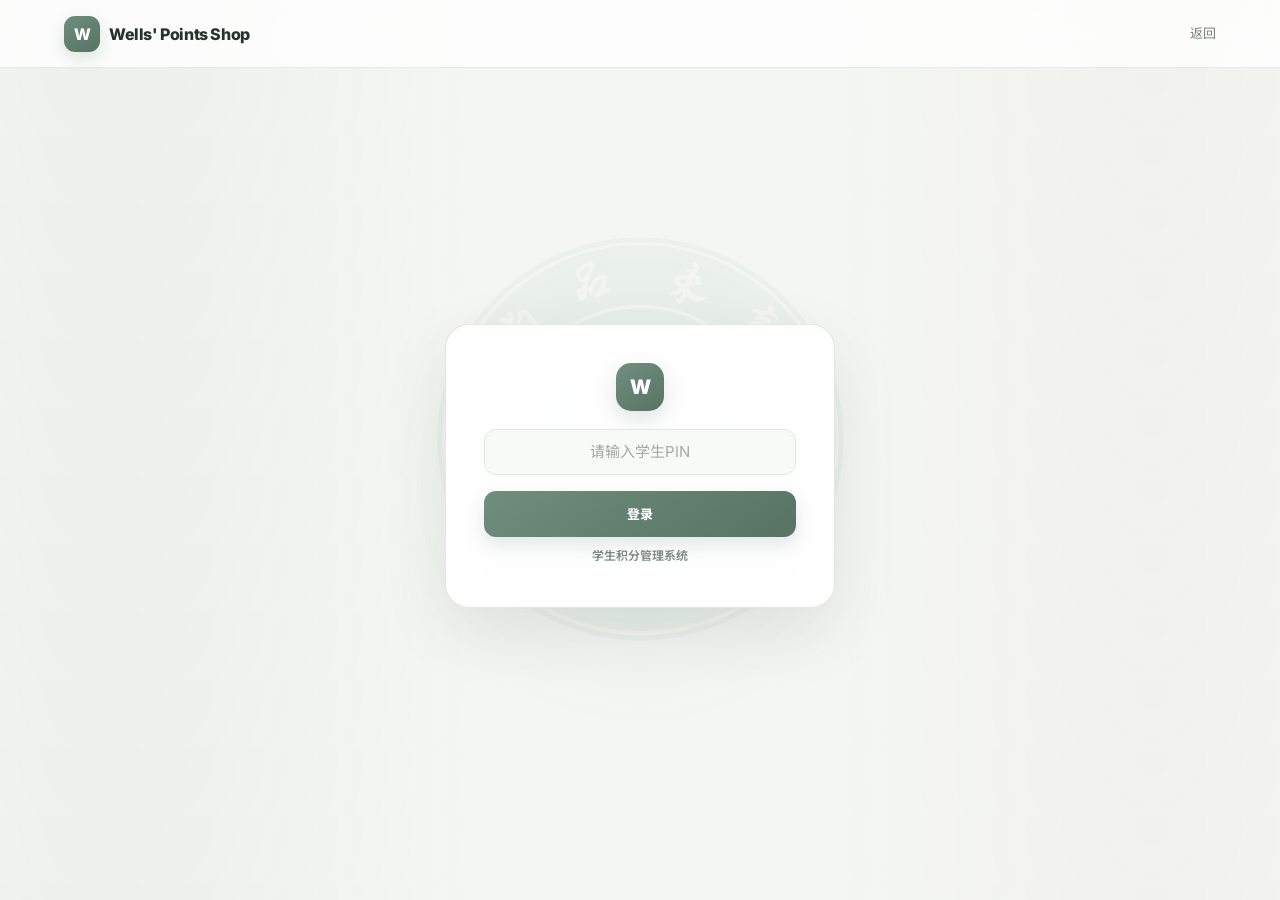
==== student.html @ 4228c3fa "Initial commit" ====
<!doctype html>
<html lang="zh-CN">
<head>
  <meta charset="UTF-8">
  <meta name="viewport" content="width=device-width, initial-scale=1.0">
  <title>我的积分 · Wells' Points Shop</title>
  <link rel="stylesheet" href="css/style.css">
</head>
<body>
  <header class="topbar">
    <a class="brand" href="index.html"><span>W</span> Wells' Points Shop</a>
    <a class="text-link" href="index.html">返回</a>
  </header>

  <div id="loginPanel">

  <form id="loginForm">

    <input
      id="accessCode"
      type="text"
      placeholder="请输入学生PIN"
      autocomplete="off"
    >

    <button type="submit">
      登录
    </button>

  </form>

  <p id="loginMessage"></p>

</div>


<div
  id="appPanel"
  class="hidden"
>
  <main class="student-main">

  <!-- =========================
       顶部个人信息
  ========================== -->

  <section class="student-profile-card">

    <div class="student-profile-main">

      <div class="student-avatar">
        👤
      </div>

      <div>

        <h2 id="studentName">
          同学
        </h2>

        <p id="studentClass">
          --
        </p>

      </div>

    </div>

    <div class="student-points-box">

      <span>
        我的积分
      </span>

      <strong id="currentPoints">
        0
      </strong>

      <small>
        当前可用积分
      </small>

    </div>

  </section>


  <!-- =========================
     奖品货架
========================= -->

<section class="reward-shop-section">

  <div class="section-title-row reward-shop-header">

    <div>
      <h3>
        🛍️ 奖品货架
      </h3>

      <p>
        用积分兑换你喜欢的奖励
      </p>
    </div>

    <span class="reward-shop-badge">
      POINTS SHOP
    </span>

  </div>


  <!-- 距离下一个奖品 -->

  <div class="next-reward-inline">

    <div class="next-reward-inline-title">
      <span>🎯</span>

      <div>
        <strong>
          距离下一个奖品
        </strong>

        <small>
          再努力一点，就能兑换它啦
        </small>
      </div>
    </div>


    <div id="nextRewardContent">

      <p class="muted">
        正在计算……
      </p>

    </div>

  </div>


  <!-- 商品列表 -->

  <div
    id="rewardShelf"
    class="reward-shelf"
  >

    <p class="muted">
      正在加载……
    </p>

  </div>

</section>


  <!-- =========================
       首页两个额外区块
  ========================== -->

  <section class="student-home-grid">


    <!-- 排行榜 -->

    <div class="home-widget">

      <div class="widget-title">

        <h3>
          🏆 班级排行榜
        </h3>

        <span>
          TOP 5
        </span>

      </div>

      <div id="leaderboardList">

        <p class="muted">
          正在加载……
        </p>

      </div>

    </div>


    <!-- 兑换动态 -->

    <div class="home-widget">

      <div class="widget-title">

        <h3>
          🎁 班级兑换动态
        </h3>

      </div>

      <div
        id="exchangeHistory"
        class="exchange-marquee"
      >

        <p class="muted">
          正在加载……
        </p>

      </div>

    </div>


  </section>


  <!-- =========================
       积分明细
  ========================== -->

  <section class="student-section">

    <div class="section-title-row">

      <h3>
        📋 积分明细
      </h3>

    </div>

    <div id="pointRecords">

      <p class="muted">
        正在加载……
      </p>

    </div>

  </section>


  


  <!-- =========================
       我的兑换申请
  ========================== -->

  <section class="student-section">

    <div class="section-title-row">

      <h3>
        📦 我的兑换申请
      </h3>

    </div>

    <div id="myRedemptions">

      <p class="muted">
        暂无兑换记录
      </p>

    </div>

  </section>


</main>

<!-- =========================
     兑换确认弹窗
========================= -->

<div
  id="redeemModal"
  class="redeem-modal hidden"
>

  <div
    class="redeem-modal-backdrop"
    data-close-redeem-modal
  ></div>


  <div
    class="redeem-modal-card"
    role="dialog"
    aria-modal="true"
    aria-labelledby="redeemModalTitle"
  >

    <button
      id="closeRedeemModal"
      class="redeem-modal-close"
      type="button"
      aria-label="关闭"
    >
      ×
    </button>


    <div class="redeem-modal-image-box">

      <img
        id="redeemModalImage"
        src=""
        alt=""
      >

      <div
        id="redeemModalPlaceholder"
        class="redeem-modal-placeholder"
      >
        🎁
      </div>

    </div>


    <div class="redeem-modal-content">

      <p class="redeem-modal-label">
        确认兑换
      </p>

      <h3 id="redeemModalTitle">
        奖品名称
      </h3>

      <p
        id="redeemModalDescription"
        class="redeem-modal-description"
      ></p>


      <div class="redeem-points-summary">

        <div class="redeem-points-item">

          <span>
            当前积分
          </span>

          <strong id="redeemCurrentPoints">
            0
          </strong>

        </div>


        <div class="redeem-points-arrow">
          −
        </div>


        <div class="redeem-points-item cost">

          <span>
            本次消耗
          </span>

          <strong id="redeemCost">
            0
          </strong>

        </div>


        <div class="redeem-points-arrow">
          =
        </div>


        <div class="redeem-points-item remaining">

          <span>
            兑换后
          </span>

          <strong id="redeemRemainingPoints">
            0
          </strong>

        </div>

      </div>


      <div class="redeem-warning">

        <span>ℹ️</span>

        <p>
          提交后将进入教师审核，审核通过后才会正式扣除积分。
        </p>

      </div>


      <p
        id="redeemModalMessage"
        class="redeem-modal-message"
      ></p>


      <div class="redeem-modal-actions">

        <button
          id="cancelRedeemModal"
          class="ghost-btn"
          type="button"
        >
          再想想
        </button>


        <button
          id="confirmRedeemModal"
          class="primary-btn"
          type="button"
        >
          确认申请
        </button>

      </div>

    </div>

  </div>

</div>
<footer class="site-footer">

  <strong>Wells' Points Shop</strong>
  <br>

  © 2026 Wells. All Rights Reserved.

</footer>
  <script type="module" src="js/student.js"></script>
</body>
</html>
---- css/style.css ----
@import url("https://fonts.googleapis.com/css2?family=Inter:wght@400;500;600;700;800&family=Noto+Sans+SC:wght@400;500;600;700;800&display=swap");
:root{--bg:#f5f7fb;--card:rgba(255,255,255,.9);--text:#172033;--muted:#748096;--line:#e5e9f2;--accent:#5b5ce2;--success:#1f9d70;--shadow:0 18px 50px rgba(30,42,70,.08);--radius:22px}
*{box-sizing:border-box}
body{margin:0;color:var(--text);background:var(--bg);font-family:Inter,"Noto Sans SC",system-ui,sans-serif}
a{color:inherit;text-decoration:none}
button,input,select{font:inherit}
button{cursor:pointer}
.topbar{height:72px;padding:0 5vw;display:flex;align-items:center;justify-content:space-between;background:rgba(255,255,255,.82);backdrop-filter:blur(14px);border-bottom:1px solid var(--line)}
.brand{font-weight:800;letter-spacing:-.02em}
.brand span,.brand-mark{display:inline-grid;place-items:center;width:38px;height:38px;margin-right:8px;border-radius:12px;color:white;background:linear-gradient(135deg,var(--accent),#9697ff)}
.text-link{color:var(--muted);font-size:14px}
.page{width:min(1100px,90vw);margin:42px auto 80px}
.hero{display:flex;align-items:center;justify-content:space-between;gap:30px;margin-bottom:26px}
.hero.compact{margin-bottom:22px}
h1{margin:5px 0 8px;font-size:clamp(30px,5vw,48px);letter-spacing:-.045em}
h2{margin:0;font-size:20px;letter-spacing:-.02em}
.eyebrow{margin:0;color:var(--accent);font-size:12px;font-weight:800;letter-spacing:.14em}
.subtitle{color:var(--muted);font-size:18px}
.muted{color:var(--muted)}
.section{margin-top:38px}
.section-heading,.section-title,.panel-head{display:flex;align-items:center;justify-content:space-between;gap:20px}
.count,.date-pill,.reward-badge{color:var(--accent);background:#eef0ff;padding:7px 11px;border-radius:999px;font-size:12px;font-weight:700}
.points-card,.teacher-stat{min-width:170px;padding:24px 28px;border-radius:24px;background:linear-gradient(145deg,#5b5ce2,#8182f5);color:white;box-shadow:0 18px 40px rgba(91,92,226,.25)}
.points-card span,.points-card small,.teacher-stat span{display:block;opacity:.82;font-size:12px}
.points-card strong{display:block;margin:4px 0;font-size:56px;line-height:1;letter-spacing:-.06em}
.teacher-stat strong{display:block;font-size:28px;margin-top:5px}
.progress-panel,.form-card,.panel,.reward-card,.student-row,.login-card{background:var(--card);border:1px solid rgba(229,233,242,.9);box-shadow:var(--shadow);border-radius:var(--radius)}
.progress-panel{padding:26px}
.progress-track{height:12px;margin-top:20px;border-radius:99px;background:#e9ecf5;overflow:hidden}
.progress-fill{width:0%;height:100%;border-radius:inherit;background:linear-gradient(90deg,var(--accent),#a0a1ff);transition:width .5s ease}
.record-list{margin-top:14px;display:grid;gap:9px}
.record-item{display:grid;grid-template-columns:42px 1fr auto;align-items:center;gap:12px;padding:15px 16px;background:white;border:1px solid var(--line);border-radius:16px}
.record-icon{width:36px;height:36px;display:grid;place-items:center;border-radius:11px;background:#f0f1ff}
.record-main strong{display:block;font-size:14px}
.record-main small{color:var(--muted)}
.record-points{font-weight:800;color:var(--success)}
.reward-grid{display:grid;grid-template-columns:repeat(4,1fr);gap:14px;margin-top:16px}
.reward-card{padding:20px}
.reward-emoji{font-size:30px}
.reward-card h3{margin:12px 0 5px;font-size:16px}
.reward-cost{font-weight:800;color:var(--accent)}
.reward-card small{display:block;margin-top:8px;color:var(--muted);line-height:1.5}
.tabs{display:flex;gap:8px;margin-bottom:16px}
.tab{border:0;background:#e9ecf5;color:var(--muted);padding:10px 16px;border-radius:12px;font-weight:700}
.tab.active{background:var(--accent);color:white}
.panel{display:none;padding:26px}
.panel.active{display:block}
.form-card{margin-top:20px;padding:24px;display:grid;grid-template-columns:repeat(2,1fr);gap:16px}
.form-card label{display:grid;gap:7px;color:#4d5870;font-size:13px;font-weight:700}
.form-card input,.form-card select{width:100%;border:1px solid var(--line);background:white;border-radius:12px;padding:12px 13px;color:var(--text);outline:none}
.form-card input:focus,.form-card select:focus{border-color:var(--accent);box-shadow:0 0 0 3px rgba(91,92,226,.1)}
.primary-btn{border:0;color:white;background:var(--accent);padding:12px 18px;border-radius:12px;font-weight:800;transition:.15s}
.primary-btn:hover{transform:translateY(-1px);opacity:.93}
.primary-btn.small{padding:9px 13px;font-size:13px}
.form-message{grid-column:1/-1;min-height:18px;margin:0;color:var(--success);font-size:13px}
.hidden{display:none !important}
.full{grid-column:1/-1}
.admin-list,.student-admin-list{display:grid;gap:10px;margin-top:18px}
.admin-row,.student-row{padding:16px 18px;display:flex;align-items:center;justify-content:space-between;gap:16px}
.admin-row strong,.student-row strong{display:block}
.admin-row small,.student-row small{color:var(--muted)}
.admin-actions{display:flex;gap:7px}
.ghost-btn{border:1px solid var(--line);background:white;padding:8px 11px;border-radius:10px;font-size:12px;font-weight:700}
.login-card{width:min(520px,100%);margin:10vh auto 0;padding:32px}
.login-card label{display:grid;gap:7px;margin:22px 0 12px;color:#4d5870;font-size:13px;font-weight:700}
.login-card input{width:100%;border:1px solid var(--line);background:white;border-radius:12px;padding:13px;outline:none}
.login-card .primary-btn{width:100%}
.landing{min-height:100vh;display:grid;place-items:center;padding:30px}
.landing-card{width:min(760px,94vw);text-align:center;padding:54px 34px;background:rgba(255,255,255,.9);border:1px solid var(--line);border-radius:32px;box-shadow:var(--shadow)}
.brand-mark{width:64px;height:64px;margin:0 auto 18px;border-radius:19px;font-size:20px;font-weight:800}
.landing-card h1{margin-top:8px}
.entry-grid{display:grid;grid-template-columns:repeat(2,1fr);gap:14px;margin-top:32px}
.entry-card{text-align:left;padding:22px;border:1px solid var(--line);border-radius:20px;background:white;transition:.2s}
.entry-card:hover{transform:translateY(-3px);box-shadow:var(--shadow);border-color:#cfd2ff}
.entry-icon{display:block;font-size:28px;margin-bottom:18px}
.entry-card strong{display:block;font-size:17px}
.entry-card small{display:block;margin-top:6px;color:var(--muted)}
.demo-note{margin:28px 0 0;color:#9aa3b6;font-size:12px}
@media (max-width:760px){
  .page{margin-top:28px}
  .hero{align-items:flex-start;flex-direction:column}
  .points-card,.teacher-stat{width:100%}
  .reward-grid{grid-template-columns:repeat(2,1fr)}
  .form-card{grid-template-columns:1fr}
  .entry-grid{grid-template-columns:1fr}
  .panel{padding:18px}
}
.logout-btn{margin-top:10px;border:1px solid rgba(255,255,255,.35);background:rgba(255,255,255,.12);color:white;padding:7px 10px;border-radius:9px;font-size:11px;font-weight:700}
.student-checklist{max-height:300px;overflow-y:auto;border:1px solid var(--line);border-radius:14px;padding:8px;display:grid;grid-template-columns:repeat(2, 1fr);gap:6px}
.student-check{display:flex;align-items:center;gap:8px;padding:9px;border-radius:9px;cursor:pointer}
.student-check:hover{background:#f6f7fc}
.student-check input{width:17px !important;height:17px}
.student-check small{margin-left:auto;color:var(--muted)}
.selection-actions{display:flex;align-items:center;gap:7px;margin-bottom:8px}
.record-item{display:flex;align-items:center;gap:10px;padding:10px 0;border-bottom:1px solid var(--line)}
.record-main{flex:1}
.record-main small{display:block;color:var(--muted);margin-top:3px}
.undo-btn{border:1px solid #ead2d2;background:#fff7f7;color:#b85c5c;padding:6px 9px;border-radius:8px;cursor:pointer}
.undo-btn:hover{opacity:0.8}
@media (max-width: 760px){
  .student-checklist{grid-template-columns:1fr}
}
.exam-batch-panel{margin-top:16px;padding:16px;border:1px solid var(--line);border-radius:16px;background:#fafbff}
.exam-batch-title{display:flex;align-items:baseline;justify-content:space-between;margin-bottom:14px}
.exam-batch-title span{color:var(--muted);font-size:12px}
.exam-score-list{max-height:420px;overflow-y:auto;display:flex;flex-direction:column;gap:6px;margin-top:12px}
.exam-score-row{display:grid;grid-template-columns:50px
    minmax(80px, 1fr)
    90px
    90px;align-items:center;gap:10px;padding:9px 10px;background:white;border:1px solid var(--line);border-radius:10px}
.exam-score-row input{width:100%}
.exam-result{text-align:center;font-weight:800}
.exam-result.zero{color:var(--muted)}
.exam-result.good{color:#4c9b76}
.exam-summary{display:flex;justify-content:space-between;margin:14px 0;font-weight:700}
@media (max-width: 650px){
  .exam-score-row{grid-template-columns:40px
      1fr
      80px
      70px}
}
.modal{position:fixed;inset:0;z-index:1000;display:flex;align-items:center;justify-content:center;padding:20px;background:rgba(0, 0, 0, 0.45)}
.modal.hidden{display:none}
.modal-card{width:min(520px, 100%);max-height:90vh;overflow-y:auto;background:white;border-radius:20px;box-shadow:0 20px 60px rgba(0, 0, 0, 0.2)}
.modal-header{display:flex;align-items:center;justify-content:space-between;padding:18px 20px;border-bottom:1px solid var(--line)}
.modal-header h3{margin:0}
.modal-body{display:flex;flex-direction:column;gap:14px;padding:20px}
.modal-footer{display:flex;justify-content:flex-end;gap:10px;padding:16px 20px;border-top:1px solid var(--line)}
.field-hint{display:block;margin-top:5px;color:var(--muted);font-size:12px}
.reward-image-preview{display:flex;justify-content:center;padding:10px 0}
.reward-image-preview img{width:150px;height:150px;object-fit:cover;border-radius:16px;border:1px solid var(--line)}
.reward-image-preview.hidden{display:none}
.reward-admin-info{display:flex;align-items:center;gap:12px}
.reward-admin-thumb,
.reward-admin-placeholder{width:64px;height:64px;border-radius:12px;object-fit:cover;flex-shrink:0}
.reward-admin-placeholder{display:flex;align-items:center;justify-content:center;background:#f3f4f8;font-size:28px}
#rewardAdminList .admin-row{display:grid;grid-template-columns:minmax(0, 1fr) 82px auto;align-items:center}
.reward-admin-info,.reward-admin-details{min-width:0}
.reward-admin-details small{display:block;margin-top:5px;overflow-wrap:anywhere;line-height:1.5}
.reward-admin-status{align-self:start;justify-self:start;display:inline-flex;align-items:center;gap:7px;margin-top:4px;padding:5px 9px;border:1px solid transparent;border-radius:999px;font-size:11px;font-weight:800;line-height:1;white-space:nowrap}
.reward-admin-status::before{content:"";width:9px;height:9px;flex:0 0 9px;border-radius:50%}
.reward-admin-status.is-active{color:#277746;background:#edf8f0;border-color:#d5eedc}
.reward-admin-status.is-active::before{background:#22c55e;box-shadow:0 0 0 3px rgba(34,197,94,.14),0 0 9px rgba(34,197,94,.55)}
.reward-admin-status.is-inactive{color:#b13b3b;background:#fff0f0;border-color:#f5d5d5}
.reward-admin-status.is-inactive::before{background:#ef4444;box-shadow:0 0 0 3px rgba(239,68,68,.13),0 0 9px rgba(239,68,68,.5)}
@media (max-width: 560px){
  #rewardAdminList .admin-row{grid-template-columns:minmax(0, 1fr) auto}
  #rewardAdminList .reward-admin-info{grid-column:1 / -1}
  #rewardAdminList .reward-admin-status{grid-column:1;grid-row:2;margin-top:0}
  #rewardAdminList .admin-actions{grid-column:2;grid-row:2;justify-self:end}
}
.student-main{max-width:1100px;margin:0 auto;padding:24px}
.student-profile-card{display:flex;align-items:center;justify-content:space-between;gap:20px;padding:24px;border-radius:20px;background:white;box-shadow:0 8px 30px rgba(0,0,0,.06)}
.student-profile-main{display:flex;align-items:center;gap:16px}
.student-avatar{width:58px;height:58px;display:flex;align-items:center;justify-content:center;border-radius:50%;background:#f1f3f8;font-size:28px}
.student-profile-main h2{margin:0 0 5px}
.student-profile-main p{margin:0;color:var(--muted)}
.student-points-box{min-width:150px;text-align:right}
.student-points-box span,
.student-points-box small{display:block;color:var(--muted)}
.student-points-box strong{display:block;margin:3px 0;font-size:38px}
.next-reward-card,
.home-widget,
.student-section{margin-top:20px;padding:20px;border-radius:18px;background:white;box-shadow:0 8px 30px rgba(0,0,0,.05)}
.section-title-row,
.widget-title{display:flex;align-items:center;justify-content:space-between}
.section-title-row h3,
.widget-title h3{margin:0}
.next-reward-info{display:flex;align-items:center;justify-content:space-between;margin-top:18px}
.next-reward-info strong{font-size:20px}
.next-reward-info p{margin:6px 0 0;color:var(--muted)}
.next-reward-cost{font-weight:700}
.progress-track{height:10px;margin-top:16px;overflow:hidden;border-radius:999px;background:#edf0f5}
.progress-fill{height:100%;border-radius:inherit;background:var(--primary)}
.next-reward-progress-text{margin-top:7px;text-align:right;color:var(--muted);font-size:12px}
.student-home-grid{display:grid;grid-template-columns:repeat(2, minmax(0, 1fr));gap:20px}
.widget-title span{color:var(--muted);font-size:12px}
.leaderboard-row{display:flex;align-items:center;gap:12px;padding:11px 0;border-bottom:1px solid var(--line)}
.leaderboard-row:last-child{border-bottom:0}
.leaderboard-rank{width:30px;text-align:center}
.leaderboard-name{flex:1}
.leaderboard-row strong{min-width:55px;text-align:right}
.exchange-marquee{height:220px;overflow:hidden;position:relative}
.exchange-scroll{animation:exchangeScroll
    18s
    linear
    infinite}
.exchange-row{padding:12px 0;border-bottom:1px solid var(--line);line-height:1.7}
.exchange-row b{font-weight:700}
@keyframes exchangeScroll{
  from{transform:translateY(0)}
  to{transform:translateY(-50%)}
}
.point-record-row,
.redemption-row{display:flex;align-items:center;justify-content:space-between;gap:20px;padding:14px 0;border-bottom:1px solid var(--line)}
.point-record-row:last-child,
.redemption-row:last-child{border-bottom:0}
.point-record-row strong,
.redemption-row strong{display:block}
.point-record-row small,
.redemption-row small{display:block;margin-top:4px;color:var(--muted)}
.point-positive{white-space:nowrap}
.reward-shelf{display:grid;grid-template-columns:repeat(
      auto-fill,
      minmax(190px, 1fr)
    );gap:18px;margin-top:18px}
.reward-card{overflow:hidden;border:1px solid var(--line);border-radius:16px;background:white}
.reward-image-box{aspect-ratio:1 / 1;overflow:hidden;background:#f4f5f8}
.reward-image-box img{width:100%;height:100%;object-fit:cover}
.reward-placeholder{width:100%;height:100%;display:flex;align-items:center;justify-content:center;font-size:50px}
.reward-card-body{padding:14px}
.reward-card-body h4{margin:0}
.reward-card-body p{min-height:36px;margin:7px 0;color:var(--muted);font-size:13px}
.reward-card-bottom{display:flex;align-items:center;justify-content:space-between;gap:8px}
.reward-card-bottom strong{white-space:nowrap}
.reward-card button:disabled{opacity:.5;cursor:not-allowed}
@media (max-width: 700px){
  .student-main{padding:14px}
  .student-profile-card{align-items:flex-start;flex-direction:column}
  .student-points-box{width:100%;text-align:left}
  .student-home-grid{grid-template-columns:1fr}
  .reward-shelf{grid-template-columns:repeat(2, minmax(0, 1fr))}
}
#panel-redemptions .panel-head{display:flex;align-items:center;justify-content:space-between;gap:16px;margin-bottom:20px}
#panel-redemptions .panel-head h2{margin:0 0 6px}
#panel-redemptions .panel-head p{margin:0}
.tab{position:relative}
.tab-badge{display:inline-flex;align-items:center;justify-content:center;min-width:20px;height:20px;padding:0 6px;margin-left:6px;border-radius:999px;font-size:12px;font-weight:700;background:#ef4444;color:#fff;vertical-align:middle}
.tab-badge.hidden{display:none}
#redemptionAdminList{display:flex;flex-direction:column;gap:14px}
.redemption-admin-card{display:flex;align-items:center;justify-content:space-between;gap:24px;padding:18px 20px;border:1px solid var(--border-color, #e5e7eb);border-radius:16px;background:var(--card-bg, #fff);transition:transform 0.18s ease,
    box-shadow 0.18s ease,
    border-color 0.18s ease}
.redemption-admin-card:hover{transform:translateY(-1px);box-shadow:0 8px 24px rgba(0, 0, 0, 0.06);border-color:rgba(99, 102, 241, 0.3)}
.redemption-admin-main{flex:1;min-width:0;display:flex;align-items:center;gap:22px}
.redemption-student{width:150px;display:flex;flex-direction:column;gap:5px;flex-shrink:0}
.redemption-student strong{font-size:15px;line-height:1.4}
.redemption-student small{color:var(--muted-color, #6b7280);font-size:13px}
.redemption-reward{min-width:240px;display:flex;align-items:center;gap:12px}
.redemption-reward > div:last-child{display:flex;flex-direction:column;gap:5px}
.redemption-reward strong{font-size:15px}
.redemption-reward small{color:var(--muted-color, #6b7280);font-size:13px}
.redemption-reward small b{color:#f59e0b;font-weight:700}
.redemption-thumb{width:56px;height:56px;flex-shrink:0;object-fit:cover;border-radius:12px;border:1px solid var(--border-color, #e5e7eb);background:#f8fafc}
.redemption-thumb.placeholder{display:flex;align-items:center;justify-content:center;font-size:25px}
.redemption-time{color:var(--muted-color, #6b7280);font-size:12px;white-space:nowrap}
.redemption-admin-card .admin-actions{display:flex;align-items:center;gap:8px;flex-shrink:0}
.redemption-admin-card .danger-btn{color:#dc2626;border-color:rgba(220, 38, 38, 0.25);background:rgba(220, 38, 38, 0.04)}
.redemption-admin-card .danger-btn:hover{color:#b91c1c;background:rgba(220, 38, 38, 0.08);border-color:rgba(220, 38, 38, 0.4)}
#redemptionAdminList .empty-state{padding:50px 20px;text-align:center;border:1px dashed var(--border-color, #d1d5db);border-radius:16px;background:rgba(248, 250, 252, 0.7)}
#redemptionAdminList .empty-state strong{display:block;margin-bottom:8px;font-size:16px}
#redemptionAdminList .empty-state p{margin:0;font-size:13px}
@media (max-width: 900px){
  .redemption-admin-card{align-items:flex-start;flex-direction:column}
  .redemption-admin-main{width:100%;flex-wrap:wrap}
  .redemption-admin-card .admin-actions{width:100%;justify-content:flex-end}
}
@media (max-width: 620px){
  #panel-redemptions .panel-head{align-items:flex-start;flex-direction:column}
  .redemption-admin-main{display:grid;grid-template-columns:1fr;gap:14px}
  .redemption-student{width:auto}
  .redemption-reward{min-width:0}
  .redemption-time{white-space:normal}
  .redemption-admin-card .admin-actions{justify-content:stretch}
  .redemption-admin-card .admin-actions button{flex:1}
}
body.modal-open{overflow:hidden}
.redeem-modal{position:fixed;inset:0;z-index:9999;display:flex;align-items:center;justify-content:center;padding:20px}
.redeem-modal.hidden{display:none}
.redeem-modal-backdrop{position:absolute;inset:0;background:rgba(15, 23, 42, 0.58);backdrop-filter:blur(5px);animation:redeemFadeIn 0.18s ease}
.redeem-modal-card{position:relative;z-index:1;width:min(
    460px,
    100%
  );max-height:calc(100vh - 40px);overflow-y:auto;background:#fff;border-radius:22px;box-shadow:0 24px 70px
    rgba(15, 23, 42, 0.25);animation:redeemModalIn 0.2s ease}
.redeem-modal-close{position:absolute;top:12px;right:12px;z-index:2;width:34px;height:34px;border:none;border-radius:50%;background:rgba(15, 23, 42, 0.07);color:#475569;font-size:24px;line-height:1;cursor:pointer}
.redeem-modal-close:hover{background:rgba(15, 23, 42, 0.12)}
.redeem-modal-image-box{width:100%;height:190px;display:flex;align-items:center;justify-content:center;overflow:hidden;background:#f8fafc;border-radius:22px 22px 0 0}
.redeem-modal-image-box img{width:100%;height:100%;object-fit:contain;padding:18px}
.redeem-modal-placeholder{font-size:70px}
.redeem-modal-placeholder.hidden{display:none}
.redeem-modal-content{padding:24px}
.redeem-modal-label{margin:0 0 5px;font-size:12px;font-weight:700;letter-spacing:0.08em;color:#64748b;text-transform:uppercase}
.redeem-modal-content h3{margin:0;font-size:23px;line-height:1.35}
.redeem-modal-description{margin:7px 0 20px;color:#64748b;font-size:14px;line-height:1.6}
.redeem-points-summary{display:grid;grid-template-columns:1fr
    auto
    1fr
    auto
    1fr;align-items:center;gap:7px;padding:15px;border-radius:16px;background:#f8fafc}
.redeem-points-item{min-width:0;text-align:center}
.redeem-points-item span{display:block;margin-bottom:4px;color:#64748b;font-size:11px}
.redeem-points-item strong{font-size:21px}
.redeem-points-item.cost strong{color:#f59e0b}
.redeem-points-item.remaining strong{color:#16a34a}
.redeem-points-arrow{color:#94a3b8;font-size:18px;font-weight:700}
.redeem-warning{display:flex;align-items:flex-start;gap:9px;margin-top:14px;padding:12px 14px;border-radius:12px;background:#fffbeb;color:#92400e;font-size:12px;line-height:1.6}
.redeem-warning span{flex-shrink:0}
.redeem-warning p{margin:0}
.redeem-modal-message{min-height:20px;margin:10px 0 0;color:#dc2626;font-size:13px;text-align:center}
.redeem-modal-actions{display:grid;grid-template-columns:1fr 1.4fr;gap:10px;margin-top:16px}
.redeem-modal-actions button{min-height:44px}
.redeem-modal-actions button:disabled{cursor:not-allowed;opacity:0.55}
@keyframes redeemFadeIn{
  from{opacity:0}
  to{opacity:1}
}
@keyframes redeemModalIn{
  from{opacity:0;transform:translateY(12px)
      scale(0.97)}
  to{opacity:1;transform:translateY(0)
      scale(1)}
}
@media (max-width: 520px){
  .redeem-modal{padding:12px}
  .redeem-modal-card{border-radius:18px}
  .redeem-modal-image-box{height:155px;border-radius:18px 18px 0 0}
  .redeem-modal-content{padding:20px}
  .redeem-points-summary{padding:12px 8px;gap:3px}
  .redeem-points-item strong{font-size:18px}
  .redeem-points-arrow{font-size:15px}
}
:root{--bg:#f4f6f3;--card:rgba(255, 255, 255, 0.94);--card-solid:#ffffff;--text:#26332d;--muted:#78837d;--line:#e0e6e2;--line-dark:#d3dcd6;--accent:#6f8e7d;--accent-dark:#567363;--accent-light:#e7efe9;--accent-soft:#f0f5f1;--gold:#b58a56;--gold-light:#f4ecdf;--success:#668b76;--danger:#b96f6f;--danger-light:#f8eaea;--shadow:0 14px 40px rgba(46, 63, 53, 0.065);--shadow-hover:0 20px 50px rgba(46, 63, 53, 0.10);--radius:18px;--radius-small:11px;--radius-large:24px}
html{scroll-behavior:smooth}
body{color:var(--text);background:radial-gradient(
      circle at 10% 0%,
      rgba(111, 142, 125, 0.055),
      transparent 30%
    ),
    radial-gradient(
      circle at 90% 15%,
      rgba(181, 138, 86, 0.035),
      transparent 28%
    ),
    var(--bg);font-family:Inter,
    "Noto Sans SC",
    system-ui,
    -apple-system,
    BlinkMacSystemFont,
    "Segoe UI",
    sans-serif;line-height:1.5}
.topbar,
.page,
.student-main,
#loginPanel,
#appPanel,
.landing,
footer{position:relative;z-index:1}
.topbar{height:68px;padding:0 clamp(20px, 5vw, 72px);background:rgba(255, 255, 255, 0.78);border-bottom:1px solid rgba(224, 230, 226, 0.8);backdrop-filter:blur(18px);-webkit-backdrop-filter:blur(18px)}
.brand{display:inline-flex;align-items:center;gap:9px;font-weight:800;letter-spacing:-0.025em}
.brand span,
.brand-mark{width:36px;height:36px;margin-right:0;display:inline-grid;place-items:center;border-radius:11px;color:white;background:linear-gradient(
      145deg,
      var(--accent),
      var(--accent-dark)
    );box-shadow:0 6px 16px
    rgba(86, 115, 99, 0.18)}
.text-link{color:var(--muted);font-size:13px;transition:color .18s ease}
.text-link:hover{color:var(--accent-dark)}
.page,
.student-main{width:min(1120px, 90vw);margin-left:auto;margin-right:auto}
.page{margin-top:42px;margin-bottom:80px}
h1{font-weight:800;letter-spacing:-0.045em}
h2{font-weight:750;letter-spacing:-0.025em}
h3{font-weight:700}
.eyebrow{color:var(--accent-dark);font-size:11px;font-weight:800;letter-spacing:.16em}
.hero{gap:30px}
.hero.compact{margin-bottom:24px}
.teacher-stat{min-width:190px;padding:18px 22px;border-radius:18px;color:white;background:linear-gradient(
      145deg,
      #708d7c,
      #5d7c6b
    );box-shadow:0 14px 30px
    rgba(86, 115, 99, 0.18)}
.teacher-stat span{opacity:.72}
.teacher-stat strong{margin-top:3px}
.points-card,
.student-points-box{background:linear-gradient(
      145deg,
      #718f80,
      #597566
    );box-shadow:0 18px 40px
    rgba(86, 115, 99, 0.18)}
.points-card strong{font-size:54px}
.tabs{display:flex;gap:6px;padding:5px;margin-bottom:18px;width:fit-content;border-radius:14px;background:rgba(224, 230, 226, 0.65)}
.tab{min-height:38px;padding:8px 17px;border:0;border-radius:10px;background:transparent;color:var(--muted);font-size:13px;font-weight:700;transition:background .18s ease,
    color .18s ease,
    box-shadow .18s ease}
.tab:hover{color:var(--text)}
.tab.active{color:var(--text);background:white;box-shadow:0 3px 12px
    rgba(46, 63, 53, 0.07)}
.panel,
.form-card,
.progress-panel,
.login-card,
.reward-card,
.student-row{border:1px solid rgba(224, 230, 226, 0.95);background:var(--card);box-shadow:var(--shadow);border-radius:var(--radius)}
.panel{padding:28px}
.panel-head{margin-bottom:20px}
.panel-head h2{margin-bottom:5px}
.panel-head .muted{margin:0;font-size:13px}
.form-card{padding:24px;gap:18px}
.form-card label,
.login-card label{color:#5d6963;font-size:12px;font-weight:700}
.form-card input,
.form-card select,
.login-card input{min-height:43px;padding:10px 13px;border:1px solid var(--line);border-radius:11px;background:rgba(255, 255, 255, 0.9);color:var(--text);transition:border .18s ease,
    box-shadow .18s ease,
    background .18s ease}
.form-card input:hover,
.form-card select:hover,
.login-card input:hover{border-color:var(--line-dark)}
.form-card input:focus,
.form-card select:focus,
.login-card input:focus{border-color:var(--accent);background:white;box-shadow:0 0 0 3px
    rgba(111, 142, 125, 0.11)}
.primary-btn{min-height:40px;padding:9px 17px;border:0;border-radius:11px;background:linear-gradient(
      145deg,
      var(--accent),
      var(--accent-dark)
    );color:white;font-size:13px;font-weight:750;box-shadow:0 6px 16px
    rgba(86, 115, 99, 0.14);transition:transform .16s ease,
    box-shadow .16s ease,
    filter .16s ease}
.primary-btn:hover{transform:translateY(-1px);filter:brightness(1.03);box-shadow:0 9px 20px
    rgba(86, 115, 99, 0.18)}
.primary-btn:active{transform:translateY(0)}
.primary-btn.small{min-height:34px;padding:7px 12px;font-size:12px}
.ghost-btn{min-height:34px;padding:7px 12px;border:1px solid var(--line);border-radius:10px;background:rgba(255, 255, 255, 0.88);color:#59655f;font-size:12px;font-weight:700;transition:background .16s ease,
    border-color .16s ease,
    color .16s ease,
    transform .16s ease}
.ghost-btn:hover{color:var(--accent-dark);border-color:#cbd8d0;background:var(--accent-soft);transform:translateY(-1px)}
.logout-btn{min-height:32px;margin-top:10px;padding:6px 11px;border:1px solid rgba(255,255,255,.28);border-radius:9px;background:rgba(255,255,255,.10);color:rgba(255,255,255,.92)}
.selection-actions{min-height:42px;display:flex;align-items:center;gap:8px;padding:9px 11px;border-radius:12px;background:#f5f7f5}
.selection-actions strong{margin-right:auto}
.admin-list,
.student-admin-list{gap:10px}
.admin-row,
.student-row{min-height:68px;padding:14px 17px;transition:transform .16s ease,
    box-shadow .16s ease,
    border-color .16s ease}
.admin-row:hover,
.student-row:hover{transform:translateY(-1px);border-color:#d2ddd6;box-shadow:0 10px 25px
    rgba(46,63,53,.055)}
.admin-actions{align-items:center;gap:6px}
.record-item{min-height:62px;padding:12px 15px;border:1px solid var(--line);border-radius:13px;background:rgba(255,255,255,.78)}
.record-icon{background:var(--accent-light)}
.record-points{color:var(--accent-dark)}
.login-card{padding:34px}
.login-card .primary-btn{min-height:43px;margin-top:8px}
.date-pill,
.count,
.reward-badge{color:var(--accent-dark);background:var(--accent-light);border:1px solid
    rgba(111,142,125,.10)}
.next-reward-card{padding:23px 25px;border:1px solid var(--line);border-radius:18px;background:rgba(255,255,255,.88);box-shadow:var(--shadow)}
.progress-track{height:9px;margin-top:17px;background:#e7ece8}
.progress-fill{background:linear-gradient(
      90deg,
      #708e7d,
      #a1b7aa
    )}
.student-home-grid{gap:16px}
.home-widget{padding:21px;border:1px solid var(--line);border-radius:18px;background:rgba(255,255,255,.88);box-shadow:var(--shadow)}
.widget-title{padding-bottom:13px;margin-bottom:10px;border-bottom:1px solid #edf0ee}
.widget-title span{color:var(--accent-dark);background:var(--accent-light);border-radius:999px;padding:4px 9px;font-size:10px;font-weight:800}
.leaderboard-row{min-height:46px;padding:7px 4px;border-bottom:1px solid #edf0ee}
.leaderboard-rank{width:28px}
.leaderboard-name{color:#66736c}
.leaderboard-row strong{color:var(--accent-dark)}
.reward-grid{gap:16px}
.reward-card{padding:17px;overflow:hidden;transition:transform .18s ease,
    box-shadow .18s ease,
    border-color .18s ease}
.reward-card:hover{transform:translateY(-3px);box-shadow:var(--shadow-hover);border-color:#d0dcd4}
.reward-card h3{margin:11px 0 4px}
.reward-cost{color:var(--accent-dark)}
.reward-card-bottom{margin-top:14px;padding-top:13px;border-top:1px solid #edf0ee}
.redemption-row{min-height:62px;padding:13px 15px;display:flex;align-items:center;justify-content:space-between;gap:15px;border-bottom:1px solid #edf0ee}
.redemption-row:last-child{border-bottom:0}
.redemption-admin-card{border:1px solid var(--line);background:rgba(255,255,255,.9);border-radius:16px;box-shadow:0 8px 25px
    rgba(46,63,53,.045)}
.redemption-admin-card:hover{border-color:#ccd9d1}
.redemption-reward strong{color:var(--text)}
.redemption-reward small{color:var(--muted)}
.redemption-reward small b{color:var(--gold)}
.danger-btn{color:var(--danger) !important;border-color:#ead2d2 !important;background:var(--danger-light) !important}
.danger-btn:hover{border-color:#ddbaba !important;background:#f5e1e1 !important}
.exam-batch-panel{padding:18px;border:1px solid #dfe8e2;border-radius:15px;background:#f5f8f6}
.exam-batch-title{display:flex;align-items:center;justify-content:space-between;gap:12px;margin-bottom:14px}
.exam-batch-title span{color:var(--muted);font-size:11px}
.exam-score-row{min-height:48px;display:grid;grid-template-columns:55px
    1fr
    100px
    70px;align-items:center;gap:10px;padding:6px 10px;border-bottom:1px solid #e5ebe7}
.exam-score-row:last-child{border-bottom:0}
.exam-score-input{min-height:36px !important}
.exam-result.good{color:var(--accent-dark);font-weight:800}
.exam-result.zero{color:#a1aaa5}
body::before{content:"";position:fixed;left:50%;top:50%;width:min(520px, 62vw);aspect-ratio:1 / 1;transform:translate(-50%, -50%);background-image:url("../assets/school-logo.png");background-repeat:no-repeat;background-position:center;background-size:contain;opacity:.035;pointer-events:none;z-index:0}
.site-footer{position:relative;z-index:1;width:min(1120px, 90vw);margin:45px auto 28px;padding-top:18px;border-top:1px solid rgba(224,230,226,.8);text-align:center;color:#9aa49f;font-size:11px;line-height:1.8}
.site-footer strong{color:#7b8982;font-weight:700}
.empty-state{padding:40px 20px;text-align:center;color:var(--muted);border:1px dashed var(--line-dark);border-radius:16px;background:rgba(248,250,248,.7)}
button:disabled{cursor:not-allowed;opacity:.48;transform:none !important;box-shadow:none !important}
@media (max-width: 760px){
  .page,
  .student-main{width:calc(100vw - 28px)}
  .topbar{height:62px;padding:0 15px}
  .brand{font-size:14px}
  .brand span{width:32px;height:32px}
  .hero{gap:15px}
  .teacher-stat{width:100%}
  .tabs{width:100%;overflow-x:auto}
  .tab{flex:1 0 auto}
  .panel{padding:18px}
  .form-card{padding:18px}
  .reward-grid{grid-template-columns:repeat(2, 1fr)}
  .student-home-grid{grid-template-columns:1fr}
  .redemption-admin-main{flex-wrap:wrap}
  .exam-score-row{grid-template-columns:45px
      1fr
      80px
      55px;gap:6px}
}
@media (max-width: 480px){
  .reward-grid{grid-template-columns:1fr 1fr;gap:10px}
  .reward-card{padding:13px}
  .reward-card h3{font-size:14px}
  .primary-btn.small{padding:7px 9px;font-size:11px}
  .student-points-box strong{font-size:42px}
  .redeem-points-summary{grid-template-columns:1fr
      auto
      1fr
      auto
      1fr}
}
#studentChecklist{display:grid;grid-template-columns:repeat(2, minmax(0, 1fr));gap:8px;width:100%;max-height:360px;overflow-y:auto;padding:10px;border:1px solid var(--line);border-radius:14px;background:#f7f9f7}
.student-check{min-width:0;min-height:42px;display:grid;grid-template-columns:20px
    minmax(0, 1fr)
    auto;align-items:center;gap:8px;padding:8px 10px;border:1px solid #e2e8e4;border-radius:10px;background:rgba(255,255,255,.92);cursor:pointer;transition:background .15s ease,
    border-color .15s ease,
    box-shadow .15s ease}
.student-check:hover{border-color:#cbd9d1;background:#ffffff}
.student-check > span{min-width:0;overflow:hidden;text-overflow:ellipsis;white-space:nowrap;color:#46544d;font-size:13px;font-weight:600}
.student-check > small{color:#8a958f;font-size:10px;white-space:nowrap}
.student-check input[type="checkbox"]{width:16px;height:16px;margin:0;accent-color:var(--accent)}
.student-check:has(
  input[type="checkbox"]:checked
){border-color:#a9c0b2;background:#edf4ef;box-shadow:0 2px 8px
    rgba(86,115,99,.06)}
.student-check:has(
  input[type="checkbox"]:checked
) > span{color:var(--accent-dark)}
#studentChecklist::-webkit-scrollbar{width:7px}
#studentChecklist::-webkit-scrollbar-track{background:transparent}
#studentChecklist::-webkit-scrollbar-thumb{background:#cfd9d3;border-radius:999px}
#studentChecklist::-webkit-scrollbar-thumb:hover{background:#b9c8bf}
.selection-actions{min-height:44px;padding:7px 10px;margin-bottom:8px;border:1px solid var(--line);border-radius:12px;background:#f8faf8}
.selection-actions strong{color:#3e4c45;font-size:13px}
#selectedCount{color:var(--accent-dark);font-size:11px;font-weight:700;white-space:nowrap}
.selection-actions .ghost-btn{min-height:30px;padding:5px 11px;font-size:11px}
#panel-points .form-card{display:grid;grid-template-columns:1fr 1fr;column-gap:22px;row-gap:17px;align-items:start}
#panel-points .form-card #studentArea{grid-column:1 / -1}
#panel-points .form-card > label{min-width:0}
#panel-points .form-card input,
#panel-points .form-card select{width:100%;box-sizing:border-box}
#panel-points .form-card
label.full{grid-column:1 / -1}
#savePoint{min-height:44px;grid-column:1 / -1}
#examBatchPanel{grid-column:1 / -1;width:100%;box-sizing:border-box}
#examScoreList{max-height:410px;overflow-y:auto;padding:4px 3px}
.exam-score-row{min-height:46px;padding:5px 8px;border-radius:9px}
.exam-score-row:hover{background:rgba(231,239,233,.55)}
#savePoint,
#saveExamBatch{width:100%;min-height:43px;margin-top:2px}
#todayRecords{max-height:420px;overflow-y:auto}
@media (min-width: 1180px){
  #studentChecklist{grid-template-columns:repeat(3, minmax(0, 1fr))}
}
@media (max-width: 760px){
  #panel-points .form-card{grid-template-columns:1fr}
  #panel-points .form-card > label,
  #panel-points .form-card label.full{grid-column:1 / -1}
  #studentChecklist{grid-template-columns:1fr;max-height:420px}
  .student-check{min-height:44px}
}
.student-points-box{color:rgba(255,255,255,.92)}
.student-points-box span{color:rgba(255,255,255,.76)}
.student-points-box strong{display:block;margin:2px 0;color:#ffffff !important;font-size:clamp(42px, 5vw, 58px);font-weight:850;line-height:1;letter-spacing:-0.045em;text-shadow:0 2px 12px
    rgba(0,0,0,.12)}
.student-points-box small{color:rgba(255,255,255,.70)}
.student-points-box{min-width:210px;min-height:150px;box-sizing:border-box;padding:22px 26px;display:flex;flex-direction:column;justify-content:center;align-items:flex-start;border-radius:20px;color:white;background:linear-gradient(
      145deg,
      #718f80,
      #597566
    );box-shadow:0 16px 34px
    rgba(86, 115, 99, 0.18)}
.student-points-box span{color:rgba(255,255,255,.76);font-size:12px;font-weight:700;letter-spacing:.03em}
.student-points-box strong{display:block;width:100%;margin:7px 0 6px;color:#ffffff !important;font-size:clamp(44px, 5vw, 58px);line-height:.95;font-weight:850;letter-spacing:-.045em;text-align:right}
.student-points-box small{color:rgba(255,255,255,.68);font-size:10px}
@media (max-width: 600px){
  .student-points-box{min-width:0;width:100%;min-height:135px;padding:20px 22px}
}
#loginPanel{position:fixed;left:0;right:0;top:64px;bottom:0;width:auto;min-height:0;box-sizing:border-box;display:flex;flex-direction:column;align-items:center;justify-content:center;padding:40px 20px 60px;z-index:10}
#loginPanel::before{content:"";position:absolute;width:min(500px, 82vw);height:min(500px, 82vw);left:50%;top:50%;transform:translate(-50%, -50%);border-radius:50%;background:radial-gradient(
      circle,
      rgba(92, 132, 108, .075) 0%,
      rgba(92, 132, 108, .025) 42%,
      transparent 70%
    );pointer-events:none}
#loginForm{position:relative;z-index:2;width:min(390px, 90vw);box-sizing:border-box;padding:38px 38px 34px;display:flex;flex-direction:column;gap:14px;border:1px solid rgba(224,230,226,.95);border-radius:24px;background:rgba(255,255,255,.93);box-shadow:0 24px 65px
    rgba(46,63,53,.10);backdrop-filter:blur(16px);-webkit-backdrop-filter:blur(16px)}
#loginForm::before{content:"W";width:48px;height:48px;margin:0 auto 4px;display:grid;place-items:center;border-radius:15px;color:#fff;background:linear-gradient(
      145deg,
      #718f80,
      #567363
    );font-size:20px;font-weight:850;box-shadow:0 8px 20px
    rgba(86,115,99,.18)}
#loginForm::after{content:"学生积分管理系统";margin:-4px 0 8px;color:#7d8983;font-size:12px;font-weight:600;text-align:center}
#loginForm input{width:100%;min-height:46px;box-sizing:border-box;padding:11px 14px;border:1px solid var(--line);border-radius:12px;outline:none;background:#f8faf8;color:var(--text);text-align:center;font-size:15px;letter-spacing:.08em;transition:border-color .18s ease,
    background .18s ease,
    box-shadow .18s ease}
#loginForm input:focus{background:#fff;border-color:var(--accent);box-shadow:0 0 0 4px
    rgba(111,142,125,.10)}
#loginForm input::placeholder{color:#a0aaa5;letter-spacing:0}
#loginForm button{width:100%;min-height:46px;margin-top:2px;border:0;border-radius:12px;color:#fff;background:linear-gradient(
      145deg,
      #6f8e7d,
      #567363
    );font-size:13px;font-weight:750;cursor:pointer;box-shadow:0 8px 18px
    rgba(86,115,99,.16);transition:transform .16s ease,
    box-shadow .16s ease}
#loginForm button:hover{transform:translateY(-1px);box-shadow:0 11px 24px
    rgba(86,115,99,.21)}
#loginMessage{position:relative;z-index:2;width:min(390px, 90vw);margin:12px 0 0;color:#87928c;font-size:12px;text-align:center}
@media (max-width: 600px){
  #loginPanel{top:58px;padding:25px 15px 45px}
  #loginForm{width:min(390px, 94vw);padding:30px 24px 27px;border-radius:21px}
}
.student-profile-card{position:relative;display:grid;grid-template-columns:minmax(0, 1fr)
    auto;align-items:stretch;gap:24px;min-height:190px;padding:22px;box-sizing:border-box;overflow:hidden;border:1px solid rgba(215,225,218,.95);border-radius:24px;background:rgba(255,255,255,.90);box-shadow:0 14px 38px
    rgba(55,72,62,.07)}
.student-profile-main{position:relative;z-index:1;display:flex;align-items:center;gap:18px;min-width:0;padding:12px 10px 12px 8px}
.student-avatar{flex:0 0 68px;width:68px;height:68px;display:grid;place-items:center;border-radius:20px;background:linear-gradient(
      145deg,
      #edf3ef,
      #dce8e0
    );border:1px solid #d2ded6;font-size:31px;box-shadow:0 8px 20px
    rgba(80,105,90,.08)}
.student-profile-main h2{margin:0 0 7px;color:#34443b;font-size:clamp(22px, 3vw, 29px);font-weight:800;letter-spacing:-.025em}
.student-profile-main p{margin:0;color:#87938d;font-size:12px;font-weight:600}
.student-profile-card::before{content:"";position:absolute;left:0;top:22px;bottom:22px;width:4px;border-radius:0 4px 4px 0;background:linear-gradient(
      to bottom,
      #789685,
      #b7cbbb
    )}
.student-profile-card .student-points-box{position:relative;z-index:1;min-width:210px;align-self:stretch;min-height:0}
.student-profile-card .student-points-box{box-shadow:0 12px 28px
    rgba(76,104,87,.15)}
@media (max-width: 680px){
  .student-profile-card{grid-template-columns:1fr;gap:12px;padding:16px;min-height:0}
  .student-profile-main{padding:12px 8px 8px}
  .student-avatar{flex-basis:56px;width:56px;height:56px;border-radius:17px;font-size:26px}
  .student-profile-main h2{font-size:22px}
  .student-profile-card .student-points-box{width:100%;min-width:0}
}
.next-reward-card{position:relative;overflow:hidden;padding:22px 24px 24px;border:1px solid rgba(215,225,218,.95);border-radius:22px;background:linear-gradient(
      135deg,
      rgba(255,255,255,.96),
      rgba(245,249,246,.92)
    );box-shadow:0 12px 32px
    rgba(55,72,62,.055)}
.next-reward-card::before{content:"";position:absolute;width:150px;height:150px;top:-85px;right:-55px;border-radius:50%;background:rgba(105,145,119,.07)}
.next-reward-card .section-title-row{position:relative;z-index:1;margin-bottom:18px}
.next-reward-card .section-title-row h3{margin:0;color:#425249;font-size:14px;font-weight:750}
#nextRewardContent{position:relative;z-index:1}
.next-reward-info{display:flex;align-items:flex-start;justify-content:space-between;gap:20px}
.next-reward-info strong{display:block;margin-bottom:7px;color:#35453c;font-size:18px;font-weight:800}
.next-reward-info p{margin:0;color:#87928c;font-size:12px}
.next-reward-info p b{color:#a2763b;font-size:18px;font-weight:850;margin:0 2px}
.next-reward-cost{flex:0 0 auto;padding:7px 11px;border-radius:10px;color:#7b6037;background:#f4ead8;border:1px solid #eadcc3;font-size:11px;font-weight:750}
.progress-track{position:relative;width:100%;height:10px;margin-top:20px;overflow:hidden;border-radius:999px;background:#e5ebe7;box-shadow:inset 0 1px 2px
    rgba(55,72,62,.06)}
.progress-fill{height:100%;min-width:0;border-radius:inherit;background:linear-gradient(
      90deg,
      #789685,
      #9bb49f
    );box-shadow:0 2px 8px
    rgba(89,121,101,.18);transition:width .6s ease}
.next-reward-progress-text{margin-top:9px;color:#9aa49f;font-size:10px;text-align:right}
.next-reward-complete{padding:17px 18px;border-radius:15px;background:#eef5ef;border:1px solid #d9e7dc}
.next-reward-complete strong{color:#557662;font-size:16px}
.next-reward-complete p{margin:7px 0;color:#718078;font-size:12px}
.next-reward-complete small{color:#8b9991;font-size:10px}
@media (max-width: 600px){
  .next-reward-card{padding:19px 18px 20px}
  .next-reward-info{gap:12px}
  .next-reward-info strong{font-size:16px}
  .next-reward-info p{font-size:11px}
  .next-reward-cost{font-size:10px}
}
.student-home-grid{display:grid;grid-template-columns:repeat(2, minmax(0, 1fr));gap:18px;width:100%}
.home-widget{position:relative;min-width:0;box-sizing:border-box;padding:20px;overflow:hidden;border:1px solid rgba(215,225,218,.95);border-radius:22px;background:rgba(255,255,255,.91);box-shadow:0 12px 32px
    rgba(55,72,62,.055)}
.home-widget .widget-title{display:flex;align-items:center;justify-content:space-between;gap:12px;margin-bottom:15px;padding-bottom:13px;border-bottom:1px solid #edf1ee}
.home-widget .widget-title h3{margin:0;color:#425249;font-size:14px;font-weight:780}
.home-widget .widget-title > span{flex:0 0 auto;padding:4px 8px;border-radius:7px;color:#708078;background:#f1f5f2;font-size:9px;font-weight:800;letter-spacing:.06em}
#leaderboardList{display:flex;flex-direction:column;gap:5px}
.leaderboard-row{min-height:43px;box-sizing:border-box;display:grid;grid-template-columns:34px
    minmax(0,1fr)
    auto;align-items:center;gap:9px;padding:5px 9px;border-radius:11px;background:#f8faf8;transition:background .15s ease,
    transform .15s ease}
.leaderboard-row:hover{background:#f1f5f2;transform:translateX(2px)}
.leaderboard-rank{width:28px;text-align:center;font-size:15px;line-height:1}
.leaderboard-row:nth-child(n/**/+4)
.leaderboard-rank{color:#98a39d;font-size:11px;font-weight:800}
.leaderboard-name{min-width:0;overflow:hidden;text-overflow:ellipsis;white-space:nowrap;color:#65736c;font-size:12px;font-weight:650}
.leaderboard-row > strong{min-width:46px;padding:5px 8px;box-sizing:border-box;border-radius:8px;color:#5c7665;background:#eaf2ec;font-size:12px;font-weight:850;text-align:center}
.leaderboard-row:first-child{background:linear-gradient(
      90deg,
      #f7f3e8,
      #faf9f4
    )}
.leaderboard-row:first-child > strong{color:#856d3e;background:#f1e8d4}
.leaderboard-row:nth-child(2){background:#f5f7f6}
.leaderboard-row:nth-child(3){background:#f7f8f7}
#exchangeHistory{position:relative;height:250px;overflow:hidden}
#exchangeHistory::before,
#exchangeHistory::after{content:"";position:absolute;left:0;right:0;height:22px;z-index:2;pointer-events:none}
#exchangeHistory::before{top:0;background:linear-gradient(
      to bottom,
      rgba(255,255,255,.96),
      rgba(255,255,255,0)
    )}
#exchangeHistory::after{bottom:0;background:linear-gradient(
      to top,
      rgba(255,255,255,.96),
      rgba(255,255,255,0)
    )}
.exchange-scroll{display:flex;flex-direction:column;gap:7px;height:100%;overflow-y:auto;padding:3px 3px 10px;scrollbar-width:thin;scrollbar-color:#d2ddd6
    transparent}
.exchange-row{flex:0 0 auto;min-height:54px;box-sizing:border-box;display:grid;grid-template-columns:auto
    auto
    minmax(0,1fr);align-items:center;gap:7px;padding:8px 10px;border:1px solid #edf1ee;border-radius:11px;background:#f9faf9}
.exchange-row > span:first-child{color:#52645a;font-size:11px;font-weight:800;white-space:nowrap}
.exchange-row > span:nth-child(2){color:#929b96;font-size:10px;white-space:nowrap}
.exchange-row > span:nth-child(2) b{color:#9a7542;font-size:11px;font-weight:850}
.exchange-row > span:nth-child(3){min-width:0;overflow:hidden;text-overflow:ellipsis;white-space:nowrap;color:#929b96;font-size:10px}
.exchange-row > span:nth-child(3) b{color:#5f7568;font-weight:750}
.home-widget .muted{margin:25px 0;color:#a2aaa5;font-size:11px;text-align:center}
@media (max-width: 760px){
  .student-home-grid{grid-template-columns:1fr}
  #exchangeHistory{height:220px}
}
@media (max-width: 500px){
  .home-widget{padding:17px;border-radius:19px}
  .leaderboard-row{min-height:41px}
  .exchange-row{grid-template-columns:auto
      auto
      minmax(0,1fr);gap:5px}
}
.reward-shop-section{position:relative;padding:22px;border:1px solid rgba(215,225,218,.95);border-radius:24px;background:rgba(255,255,255,.92);box-shadow:0 14px 38px
    rgba(55,72,62,.065);overflow:hidden}
.reward-shop-section::before{content:"";position:absolute;width:260px;height:260px;top:-180px;right:-80px;border-radius:50%;background:rgba(105,145,119,.055);pointer-events:none}
.reward-shop-header{position:relative;z-index:1;display:flex;align-items:center;justify-content:space-between;gap:15px;margin-bottom:17px}
.reward-shop-header h3{margin:0;color:#3f5047;font-size:15px;font-weight:800}
.reward-shop-header p{margin:5px 0 0;color:#9aa49f;font-size:10px}
.reward-shop-badge{flex:0 0 auto;padding:6px 9px;border:1px solid #dce6df;border-radius:8px;color:#7b8d83;background:#f3f7f4;font-size:8px;font-weight:850;letter-spacing:.08em}
.next-reward-inline{position:relative;z-index:1;display:grid;grid-template-columns:auto minmax(0,1fr);gap:18px;align-items:center;margin-bottom:20px;padding:15px 17px;border:1px solid #e1e9e3;border-radius:16px;background:linear-gradient(
      135deg,
      #f6f9f6,
      #f1f6f2
    )}
.next-reward-inline-title{display:flex;align-items:center;gap:10px;min-width:170px}
.next-reward-inline-title > span{width:34px;height:34px;flex:0 0 34px;display:grid;place-items:center;border-radius:11px;background:#e5eee7;font-size:16px}
.next-reward-inline-title strong{display:block;color:#53645a;font-size:12px;font-weight:800}
.next-reward-inline-title small{display:block;margin-top:3px;color:#9aa49f;font-size:9px}
.next-reward-inline
.next-reward-info{display:flex;align-items:center;justify-content:space-between;gap:15px}
.next-reward-inline
.next-reward-info strong{display:block;margin-bottom:3px;color:#3e5146;font-size:14px;font-weight:800}
.next-reward-inline
.next-reward-info p{margin:0;color:#929d96;font-size:10px}
.next-reward-inline
.next-reward-info p b{color:#9a7542;font-size:15px;font-weight:850}
.next-reward-inline
.next-reward-cost{flex:0 0 auto;padding:6px 9px;border:1px solid #e8dcc7;border-radius:8px;color:#816b46;background:#f7efe1;font-size:10px;font-weight:800}
.next-reward-inline
.progress-track{margin-top:9px;height:7px}
.next-reward-inline
.next-reward-progress-text{margin-top:5px;color:#a0aaa4;font-size:9px}
.next-reward-inline
.next-reward-complete{padding:10px 13px;border-radius:11px;background:#edf5ef;border:1px solid #dce9df}
.next-reward-inline
.next-reward-complete strong{color:#577661;font-size:12px}
.next-reward-inline
.next-reward-complete p{margin:4px 0;color:#7d8b83;font-size:9px}
.next-reward-inline
.next-reward-complete small{color:#99a49e;font-size:9px}
.reward-shelf{position:relative;z-index:1;display:grid;grid-template-columns:repeat(
      auto-fill,
      minmax(190px, 1fr)
    );gap:15px}
.reward-card{position:relative;display:flex;flex-direction:column;min-width:0;overflow:hidden;border:1px solid #e2e9e4;border-radius:18px;background:#ffffff;box-shadow:0 7px 20px
    rgba(55,72,62,.045);transition:transform .18s ease,
    box-shadow .18s ease,
    border-color .18s ease}
.reward-card:hover{transform:translateY(-3px);border-color:#d2dfd5;box-shadow:0 14px 28px
    rgba(55,72,62,.085)}
.reward-image-box{position:relative;width:100%;aspect-ratio:1.35 / 1;overflow:hidden;background:linear-gradient(
      145deg,
      #f4f7f4,
      #eaf0eb
    )}
.reward-image-box img{width:100%;height:100%;display:block;object-fit:cover;transition:transform .3s ease}
.reward-card:hover
.reward-image-box img{transform:scale(1.035)}
.reward-placeholder{width:100%;height:100%;display:grid;place-items:center;color:#9aaba0;font-size:36px;background:linear-gradient(
      145deg,
      #f1f5f2,
      #e7eee9
    )}
.reward-card-body{display:flex;flex-direction:column;flex:1;padding:14px}
.reward-card-body h4{margin:0;overflow:hidden;color:#3e4e45;font-size:14px;font-weight:800;line-height:1.35;white-space:nowrap;text-overflow:ellipsis}
.reward-card-body > p{min-height:30px;margin:6px 0 12px;display:-webkit-box;overflow:hidden;color:#99a39e;font-size:10px;line-height:1.5;-webkit-line-clamp:2;-webkit-box-orient:vertical}
.reward-card-body > p.reward-description{white-space:pre-wrap;overflow-wrap:anywhere}
.reward-card-body > p.reward-description.expanded{display:block;overflow:visible;-webkit-line-clamp:unset}
.reward-description-toggle{align-self:flex-start;display:inline-flex;align-items:center;margin:-6px 0 10px;padding:3px 0;border:0;background:transparent;color:var(--accent);font:inherit;font-size:10px;font-weight:750;cursor:pointer}
.reward-description-toggle:hover{color:var(--accent-dark);text-decoration:underline}
.reward-description-toggle:focus-visible{outline:2px solid var(--accent);outline-offset:3px;border-radius:3px}
.reward-card-bottom{display:flex;align-items:center;justify-content:space-between;gap:8px;margin-top:auto;padding-top:10px;border-top:1px solid #f0f3f1}
.reward-card-bottom > strong{flex:0 0 auto;color:#866b3e;font-size:15px;font-weight:850;letter-spacing:-.02em}
.reward-card-bottom .primary-btn{min-height:34px;padding:7px 11px;border-radius:9px;font-size:10px;font-weight:750}
.reward-card-bottom .primary-btn:disabled{cursor:not-allowed;color:#a0aaa5;background:#eef1ef;border-color:#e5e9e6;box-shadow:none}
@media (max-width: 650px){
  .reward-shop-section{padding:18px;border-radius:21px}
  .reward-shop-header{align-items:flex-start}
  .reward-shop-badge{display:none}
  .next-reward-inline{grid-template-columns:1fr;gap:11px}
  .next-reward-inline-title{min-width:0}
  .reward-shelf{grid-template-columns:repeat(
        2,
        minmax(0,1fr)
      );gap:10px}
  .reward-card-body{padding:11px}
  .reward-card-bottom{align-items:flex-end}
  .reward-card-bottom > strong{font-size:13px}
  .reward-card-bottom .primary-btn{padding:6px 8px;font-size:9px}
}
@media (max-width: 390px){
  .reward-shelf{grid-template-columns:1fr}
}
/* =========================================================
   教师端 · 班级切换
   ========================================================= */

.class-selector {

  min-width:
    125px;

  height:
    36px;

  padding:
    0 30px 0 11px;

  border:
    1px solid #d8e3db;

  border-radius:
    10px;

  outline:
    none;

  color:
    #52645a;

  background:
    #f7faf7;

  font-family:
    inherit;

  font-size:
    12px;

  font-weight:
    750;

  cursor:
    pointer;

  transition:
    border-color .15s ease,
    box-shadow .15s ease,
    background .15s ease;

}


.class-selector:hover {

  border-color:
    #c5d5ca;

  background:
    #f3f7f4;

}


.class-selector:focus {

  border-color:
    #a9c1af;

  box-shadow:
    0 0 0 3px
    rgba(105,145,119,.10);

}
/* =========================================================
   教师端 · 学生管理
   ========================================================= */

.student-management-actions {

  display: flex;

  align-items: center;

  gap: 10px;

  margin-bottom: 22px;

  flex-wrap: wrap;

}

.student-management-search {

  display: flex;
  align-items: center;
  gap: 8px;
  min-width: min(360px, 100%);

}

.student-management-search input {

  width: min(230px, 100%);
  min-height: 34px;
  padding: 7px 10px;
  border: 1px solid var(--line);
  border-radius: 10px;
  outline: none;
  background: rgba(255, 255, 255, .9);
  color: var(--text);
  font-size: 12px;

}

.student-management-search input:focus {

  border-color: var(--accent);
  box-shadow: 0 0 0 3px rgba(111, 142, 125, .11);

}

.sr-only {

  position: absolute;
  width: 1px;
  height: 1px;
  padding: 0;
  overflow: hidden;
  clip: rect(0, 0, 0, 0);
  white-space: nowrap;
  border: 0;

}


.student-management-message {

  margin: -8px 0 18px;

}

.student-management-empty {

  grid-column: 1 / -1;
  margin: 0;
  padding: 34px 20px;
  border: 1px dashed var(--line-dark);
  border-radius: 16px;
  background: rgba(248, 250, 248, .72);
  text-align: center;

}

.student-avatar {

  width: 42px;
  height: 42px;
  display: grid;
  place-items: center;
  border-radius: 13px;
  color: var(--accent-dark);
  background: var(--accent-light);
  font-size: 17px;
  font-weight: 800;

}

.student-status {

  align-self: start;
  padding: 4px 7px;
  border-radius: 999px;
  font-size: 10px;
  font-weight: 800;
  white-space: nowrap;

}

.student-status.is-active {

  color: var(--success);
  background: #edf5ef;

}

.student-status.is-inactive {

  color: var(--danger);
  background: var(--danger-light);

}

@media (max-width: 600px) {

  #panel-student-management .panel-head {
    align-items: flex-start;
    flex-wrap: wrap;
  }

  .student-management-search {
    width: 100%;
    min-width: 0;
  }

  .student-management-search input {
    flex: 1;
    width: auto;
  }

}

.student-management-list {

  display: block;
  overflow-x: auto;
  border: 1px solid var(--line);
  border-radius: 14px;
  background: rgba(255, 255, 255, .72);

}

.student-management-table-head,
.student-management-row {

  min-width: 720px;
  display: grid;
  grid-template-columns: 78px minmax(110px, 1fr) minmax(100px, .9fr) minmax(150px, 1.3fr) 90px 70px;
  align-items: center;
  column-gap: 16px;

}

.student-management-table-head {

  padding: 10px 16px;
  border-bottom: 1px solid var(--line);
  color: var(--muted);
  background: #f7faf7;
  font-size: 11px;
  font-weight: 800;

}

.student-management-row {

  min-height: 62px;
  padding: 11px 16px;
  border-bottom: 1px solid #edf0ee;
  background: rgba(255, 255, 255, .84);
  transition: background .16s ease, box-shadow .16s ease;

}

.student-management-row:last-child {

  border-bottom: 0;

}

.student-management-row:hover,
.student-management-row:focus-within {

  background: #fbfdfb;

}

.student-management-row.is-search-match {

  background: var(--accent-soft);
  box-shadow: inset 3px 0 0 var(--accent);

}

.student-management-number {

  color: var(--muted);
  font-size: 12px;
  font-weight: 700;

}

.student-management-name {

  min-width: 0;
  overflow: hidden;
  color: var(--text);
  font-size: 13px;
  text-overflow: ellipsis;
  white-space: nowrap;

}

.student-management-class {

  overflow: hidden;
  color: var(--muted);
  font-size: 12px;
  text-overflow: ellipsis;
  white-space: nowrap;

}

.student-management-code {

  overflow-wrap: anywhere;
  color: #59655f;
  font-family: ui-monospace, SFMono-Regular, Consolas, monospace;
  font-size: 12px;
  font-weight: 700;

}

.student-management-points {

  color: var(--accent-dark);
  font-size: 14px;

}

.student-management-row .student-status {

  justify-self: start;

}

@media (max-width: 600px) {

  .student-management-table-head,
  .student-management-row {
    column-gap: 11px;
    padding-left: 12px;
    padding-right: 12px;
  }

}
/* =========================================================
   学生管理 · 导入预览
   ========================================================= */

.student-import-preview {

  margin-top: 20px;

  padding: 20px;

  border:
    1px solid #dce6df;

  border-radius:
    16px;

  background:
    rgba(248, 251, 249, .92);

}


.import-preview-head {

  display: flex;

  align-items: center;

  justify-content: space-between;

  gap: 12px;

  margin-bottom: 16px;

}


.import-preview-title {

  margin: 0;

  font-size: 17px;

}


.import-preview-count {

  font-size: 12px;

  color: #718078;

}


.import-preview-table {

  width: 100%;

  border-collapse: collapse;

}


.import-preview-table th,
.import-preview-table td {

  padding:
    10px 12px;

  text-align: left;

  border-bottom:
    1px solid #e5ebe7;

  font-size: 13px;

}


.import-preview-table th {

  color: #65736b;

  font-size: 12px;

}


.import-preview-ok {

  color: #63836d;

  font-weight: 700;

}


.import-preview-error {

  color: #a56d68;

  font-weight: 700;

}


.import-preview-actions {

  display: flex;

  justify-content: flex-end;

  gap: 10px;

  margin-top: 18px;

}


.import-preview-error-box {

  margin-top: 14px;

  padding: 12px 14px;

  border-radius: 10px;

  background: #fbf2f1;

  color: #8e625e;

  font-size: 13px;

  line-height: 1.7;

}
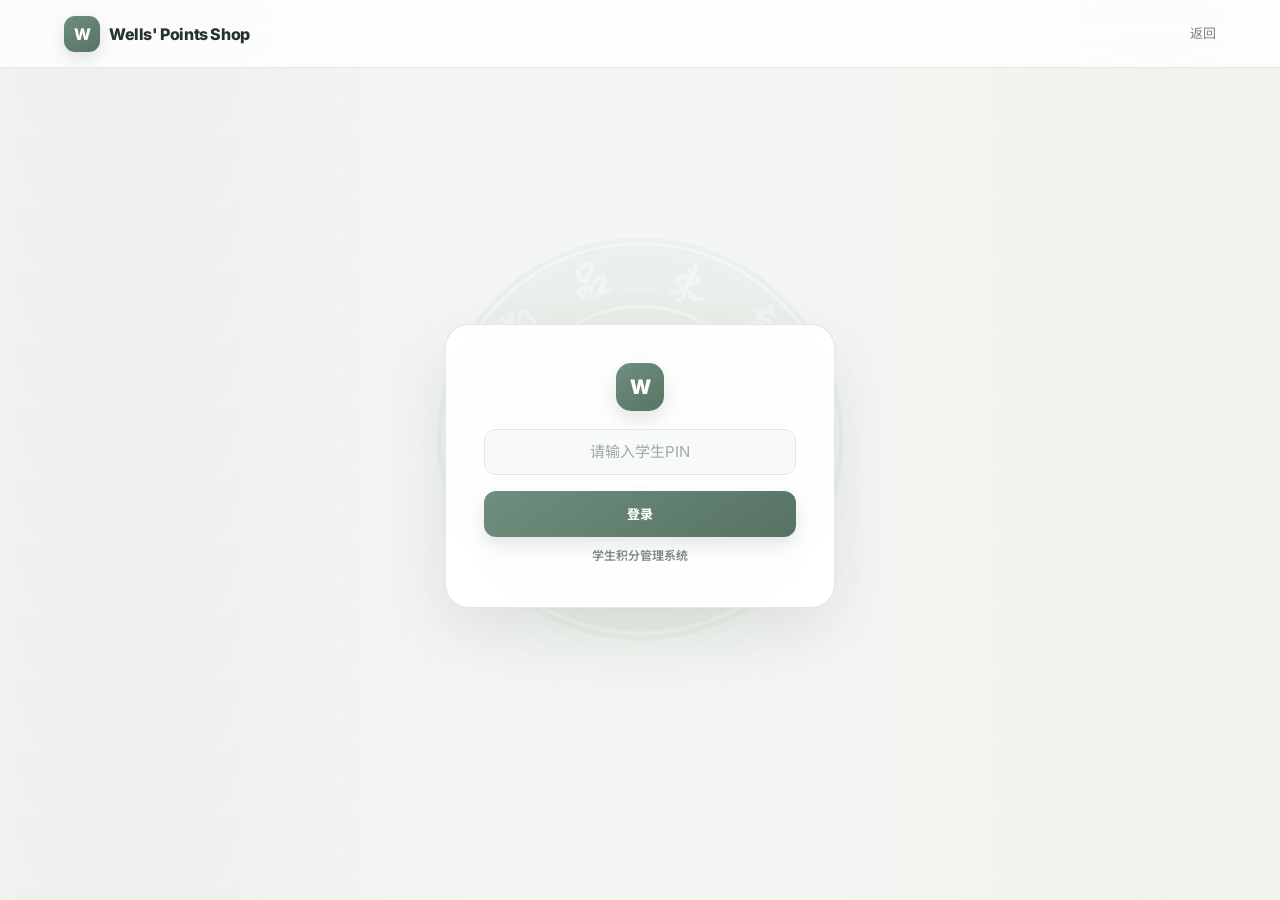
==== commit 265294be: "Add files via upload" ====
--- a/student.html
+++ b/student.html
@@ -4,7 +4,7 @@
   <meta charset="UTF-8">
   <meta name="viewport" content="width=device-width, initial-scale=1.0">
   <title>我的积分 · Wells' Points Shop</title>
-  <link rel="stylesheet" href="css/style.css">
+  <link rel="stylesheet" href="css/style.css?v=points-features-v1">
 </head>
 <body>
   <header class="topbar">
@@ -79,6 +79,12 @@
       <small>
         当前可用积分
       </small>
+
+      <div class="daily-points-stat">
+        <span>日均积分</span>
+        <strong id="dailyAveragePoints">0</strong>
+        <small>分 / 天</small>
+      </div>
 
     </div>
 
@@ -444,6 +450,6 @@
   © 2026 Wells. All Rights Reserved.
 
 </footer>
-  <script type="module" src="js/student.js"></script>
+  <script type="module" src="js/student.js?v=points-features-v1"></script>
 </body>
 </html>
--- a/css/style.css
+++ b/css/style.css
@@ -1,1322 +1,1365 @@
-@import url("https://fonts.googleapis.com/css2?family=Inter:wght@400;500;600;700;800&family=Noto+Sans+SC:wght@400;500;600;700;800&display=swap");
-:root{--bg:#f5f7fb;--card:rgba(255,255,255,.9);--text:#172033;--muted:#748096;--line:#e5e9f2;--accent:#5b5ce2;--success:#1f9d70;--shadow:0 18px 50px rgba(30,42,70,.08);--radius:22px}
-*{box-sizing:border-box}
-body{margin:0;color:var(--text);background:var(--bg);font-family:Inter,"Noto Sans SC",system-ui,sans-serif}
-a{color:inherit;text-decoration:none}
-button,input,select{font:inherit}
-button{cursor:pointer}
-.topbar{height:72px;padding:0 5vw;display:flex;align-items:center;justify-content:space-between;background:rgba(255,255,255,.82);backdrop-filter:blur(14px);border-bottom:1px solid var(--line)}
-.brand{font-weight:800;letter-spacing:-.02em}
-.brand span,.brand-mark{display:inline-grid;place-items:center;width:38px;height:38px;margin-right:8px;border-radius:12px;color:white;background:linear-gradient(135deg,var(--accent),#9697ff)}
-.text-link{color:var(--muted);font-size:14px}
-.page{width:min(1100px,90vw);margin:42px auto 80px}
-.hero{display:flex;align-items:center;justify-content:space-between;gap:30px;margin-bottom:26px}
-.hero.compact{margin-bottom:22px}
-h1{margin:5px 0 8px;font-size:clamp(30px,5vw,48px);letter-spacing:-.045em}
-h2{margin:0;font-size:20px;letter-spacing:-.02em}
-.eyebrow{margin:0;color:var(--accent);font-size:12px;font-weight:800;letter-spacing:.14em}
-.subtitle{color:var(--muted);font-size:18px}
-.muted{color:var(--muted)}
-.section{margin-top:38px}
-.section-heading,.section-title,.panel-head{display:flex;align-items:center;justify-content:space-between;gap:20px}
-.count,.date-pill,.reward-badge{color:var(--accent);background:#eef0ff;padding:7px 11px;border-radius:999px;font-size:12px;font-weight:700}
-.points-card,.teacher-stat{min-width:170px;padding:24px 28px;border-radius:24px;background:linear-gradient(145deg,#5b5ce2,#8182f5);color:white;box-shadow:0 18px 40px rgba(91,92,226,.25)}
-.points-card span,.points-card small,.teacher-stat span{display:block;opacity:.82;font-size:12px}
-.points-card strong{display:block;margin:4px 0;font-size:56px;line-height:1;letter-spacing:-.06em}
-.teacher-stat strong{display:block;font-size:28px;margin-top:5px}
-.progress-panel,.form-card,.panel,.reward-card,.student-row,.login-card{background:var(--card);border:1px solid rgba(229,233,242,.9);box-shadow:var(--shadow);border-radius:var(--radius)}
-.progress-panel{padding:26px}
-.progress-track{height:12px;margin-top:20px;border-radius:99px;background:#e9ecf5;overflow:hidden}
-.progress-fill{width:0%;height:100%;border-radius:inherit;background:linear-gradient(90deg,var(--accent),#a0a1ff);transition:width .5s ease}
-.record-list{margin-top:14px;display:grid;gap:9px}
-.record-item{display:grid;grid-template-columns:42px 1fr auto;align-items:center;gap:12px;padding:15px 16px;background:white;border:1px solid var(--line);border-radius:16px}
-.record-icon{width:36px;height:36px;display:grid;place-items:center;border-radius:11px;background:#f0f1ff}
-.record-main strong{display:block;font-size:14px}
-.record-main small{color:var(--muted)}
-.record-points{font-weight:800;color:var(--success)}
-.reward-grid{display:grid;grid-template-columns:repeat(4,1fr);gap:14px;margin-top:16px}
-.reward-card{padding:20px}
-.reward-emoji{font-size:30px}
-.reward-card h3{margin:12px 0 5px;font-size:16px}
-.reward-cost{font-weight:800;color:var(--accent)}
-.reward-card small{display:block;margin-top:8px;color:var(--muted);line-height:1.5}
-.tabs{display:flex;gap:8px;margin-bottom:16px}
-.tab{border:0;background:#e9ecf5;color:var(--muted);padding:10px 16px;border-radius:12px;font-weight:700}
-.tab.active{background:var(--accent);color:white}
-.panel{display:none;padding:26px}
-.panel.active{display:block}
-.form-card{margin-top:20px;padding:24px;display:grid;grid-template-columns:repeat(2,1fr);gap:16px}
-.form-card label{display:grid;gap:7px;color:#4d5870;font-size:13px;font-weight:700}
-.form-card input,.form-card select{width:100%;border:1px solid var(--line);background:white;border-radius:12px;padding:12px 13px;color:var(--text);outline:none}
-.form-card input:focus,.form-card select:focus{border-color:var(--accent);box-shadow:0 0 0 3px rgba(91,92,226,.1)}
-.primary-btn{border:0;color:white;background:var(--accent);padding:12px 18px;border-radius:12px;font-weight:800;transition:.15s}
-.primary-btn:hover{transform:translateY(-1px);opacity:.93}
-.primary-btn.small{padding:9px 13px;font-size:13px}
-.form-message{grid-column:1/-1;min-height:18px;margin:0;color:var(--success);font-size:13px}
-.hidden{display:none !important}
-.full{grid-column:1/-1}
-.admin-list,.student-admin-list{display:grid;gap:10px;margin-top:18px}
-.admin-row,.student-row{padding:16px 18px;display:flex;align-items:center;justify-content:space-between;gap:16px}
-.admin-row strong,.student-row strong{display:block}
-.admin-row small,.student-row small{color:var(--muted)}
-.admin-actions{display:flex;gap:7px}
-.ghost-btn{border:1px solid var(--line);background:white;padding:8px 11px;border-radius:10px;font-size:12px;font-weight:700}
-.login-card{width:min(520px,100%);margin:10vh auto 0;padding:32px}
-.login-card label{display:grid;gap:7px;margin:22px 0 12px;color:#4d5870;font-size:13px;font-weight:700}
-.login-card input{width:100%;border:1px solid var(--line);background:white;border-radius:12px;padding:13px;outline:none}
-.login-card .primary-btn{width:100%}
-.landing{min-height:100vh;display:grid;place-items:center;padding:30px}
-.landing-card{width:min(760px,94vw);text-align:center;padding:54px 34px;background:rgba(255,255,255,.9);border:1px solid var(--line);border-radius:32px;box-shadow:var(--shadow)}
-.brand-mark{width:64px;height:64px;margin:0 auto 18px;border-radius:19px;font-size:20px;font-weight:800}
-.landing-card h1{margin-top:8px}
-.entry-grid{display:grid;grid-template-columns:repeat(2,1fr);gap:14px;margin-top:32px}
-.entry-card{text-align:left;padding:22px;border:1px solid var(--line);border-radius:20px;background:white;transition:.2s}
-.entry-card:hover{transform:translateY(-3px);box-shadow:var(--shadow);border-color:#cfd2ff}
-.entry-icon{display:block;font-size:28px;margin-bottom:18px}
-.entry-card strong{display:block;font-size:17px}
-.entry-card small{display:block;margin-top:6px;color:var(--muted)}
-.demo-note{margin:28px 0 0;color:#9aa3b6;font-size:12px}
-@media (max-width:760px){
-  .page{margin-top:28px}
-  .hero{align-items:flex-start;flex-direction:column}
-  .points-card,.teacher-stat{width:100%}
-  .reward-grid{grid-template-columns:repeat(2,1fr)}
-  .form-card{grid-template-columns:1fr}
-  .entry-grid{grid-template-columns:1fr}
-  .panel{padding:18px}
+﻿@import url("https://fonts.googleapis.com/css2?family=Inter:wght@400;500;600;700;800&family=Noto+Sans+SC:wght@400;500;600;700;800&display=swap");
+:root{--bg:#f5f7fb;--card:rgba(255,255,255,.9);--text:#172033;--muted:#748096;--line:#e5e9f2;--accent:#5b5ce2;--success:#1f9d70;--shadow:0 18px 50px rgba(30,42,70,.08);--radius:22px}
+*{box-sizing:border-box}
+body{margin:0;color:var(--text);background:var(--bg);font-family:Inter,"Noto Sans SC",system-ui,sans-serif}
+a{color:inherit;text-decoration:none}
+button,input,select{font:inherit}
+button{cursor:pointer}
+.topbar{height:72px;padding:0 5vw;display:flex;align-items:center;justify-content:space-between;background:rgba(255,255,255,.82);backdrop-filter:blur(14px);border-bottom:1px solid var(--line)}
+.brand{font-weight:800;letter-spacing:-.02em}
+.brand span,.brand-mark{display:inline-grid;place-items:center;width:38px;height:38px;margin-right:8px;border-radius:12px;color:white;background:linear-gradient(135deg,var(--accent),#9697ff)}
+.text-link{color:var(--muted);font-size:14px}
+.page{width:min(1100px,90vw);margin:42px auto 80px}
+.hero{display:flex;align-items:center;justify-content:space-between;gap:30px;margin-bottom:26px}
+.hero.compact{margin-bottom:22px}
+h1{margin:5px 0 8px;font-size:clamp(30px,5vw,48px);letter-spacing:-.045em}
+h2{margin:0;font-size:20px;letter-spacing:-.02em}
+.eyebrow{margin:0;color:var(--accent);font-size:12px;font-weight:800;letter-spacing:.14em}
+.subtitle{color:var(--muted);font-size:18px}
+.muted{color:var(--muted)}
+.section{margin-top:38px}
+.section-heading,.section-title,.panel-head{display:flex;align-items:center;justify-content:space-between;gap:20px}
+.count,.date-pill,.reward-badge{color:var(--accent);background:#eef0ff;padding:7px 11px;border-radius:999px;font-size:12px;font-weight:700}
+.points-card,.teacher-stat{min-width:170px;padding:24px 28px;border-radius:24px;background:linear-gradient(145deg,#5b5ce2,#8182f5);color:white;box-shadow:0 18px 40px rgba(91,92,226,.25)}
+.points-card span,.points-card small,.teacher-stat span{display:block;opacity:.82;font-size:12px}
+.points-card strong{display:block;margin:4px 0;font-size:56px;line-height:1;letter-spacing:-.06em}
+.teacher-stat strong{display:block;font-size:28px;margin-top:5px}
+.progress-panel,.form-card,.panel,.reward-card,.student-row,.login-card{background:var(--card);border:1px solid rgba(229,233,242,.9);box-shadow:var(--shadow);border-radius:var(--radius)}
+.progress-panel{padding:26px}
+.progress-track{height:12px;margin-top:20px;border-radius:99px;background:#e9ecf5;overflow:hidden}
+.progress-fill{width:0%;height:100%;border-radius:inherit;background:linear-gradient(90deg,var(--accent),#a0a1ff);transition:width .5s ease}
+.record-list{margin-top:14px;display:grid;gap:9px}
+.record-item{display:grid;grid-template-columns:42px 1fr auto;align-items:center;gap:12px;padding:15px 16px;background:white;border:1px solid var(--line);border-radius:16px}
+.record-icon{width:36px;height:36px;display:grid;place-items:center;border-radius:11px;background:#f0f1ff}
+.record-main strong{display:block;font-size:14px}
+.record-main small{color:var(--muted)}
+.record-points{font-weight:800;color:var(--success)}
+.reward-grid{display:grid;grid-template-columns:repeat(4,1fr);gap:14px;margin-top:16px}
+.reward-card{padding:20px}
+.reward-emoji{font-size:30px}
+.reward-card h3{margin:12px 0 5px;font-size:16px}
+.reward-cost{font-weight:800;color:var(--accent)}
+.reward-card small{display:block;margin-top:8px;color:var(--muted);line-height:1.5}
+.tabs{display:flex;gap:8px;margin-bottom:16px}
+.tab{border:0;background:#e9ecf5;color:var(--muted);padding:10px 16px;border-radius:12px;font-weight:700}
+.tab.active{background:var(--accent);color:white}
+.panel{display:none;padding:26px}
+.panel.active{display:block}
+.form-card{margin-top:20px;padding:24px;display:grid;grid-template-columns:repeat(2,1fr);gap:16px}
+.form-card label{display:grid;gap:7px;color:#4d5870;font-size:13px;font-weight:700}
+.form-card input,.form-card select{width:100%;border:1px solid var(--line);background:white;border-radius:12px;padding:12px 13px;color:var(--text);outline:none}
+.form-card input:focus,.form-card select:focus{border-color:var(--accent);box-shadow:0 0 0 3px rgba(91,92,226,.1)}
+.primary-btn{border:0;color:white;background:var(--accent);padding:12px 18px;border-radius:12px;font-weight:800;transition:.15s}
+.primary-btn:hover{transform:translateY(-1px);opacity:.93}
+.primary-btn.small{padding:9px 13px;font-size:13px}
+.form-message{grid-column:1/-1;min-height:18px;margin:0;color:var(--success);font-size:13px}
+.hidden{display:none !important}
+.full{grid-column:1/-1}
+.admin-list,.student-admin-list{display:grid;gap:10px;margin-top:18px}
+.admin-row,.student-row{padding:16px 18px;display:flex;align-items:center;justify-content:space-between;gap:16px}
+.admin-row strong,.student-row strong{display:block}
+.admin-row small,.student-row small{color:var(--muted)}
+.admin-actions{display:flex;gap:7px}
+.ghost-btn{border:1px solid var(--line);background:white;padding:8px 11px;border-radius:10px;font-size:12px;font-weight:700}
+.login-card{width:min(520px,100%);margin:10vh auto 0;padding:32px}
+.login-card label{display:grid;gap:7px;margin:22px 0 12px;color:#4d5870;font-size:13px;font-weight:700}
+.login-card input{width:100%;border:1px solid var(--line);background:white;border-radius:12px;padding:13px;outline:none}
+.login-card .primary-btn{width:100%}
+.landing{min-height:100vh;display:grid;place-items:center;padding:30px}
+.landing-card{width:min(760px,94vw);text-align:center;padding:54px 34px;background:rgba(255,255,255,.9);border:1px solid var(--line);border-radius:32px;box-shadow:var(--shadow)}
+.brand-mark{width:64px;height:64px;margin:0 auto 18px;border-radius:19px;font-size:20px;font-weight:800}
+.landing-card h1{margin-top:8px}
+.entry-grid{display:grid;grid-template-columns:repeat(2,1fr);gap:14px;margin-top:32px}
+.entry-card{text-align:left;padding:22px;border:1px solid var(--line);border-radius:20px;background:white;transition:.2s}
+.entry-card:hover{transform:translateY(-3px);box-shadow:var(--shadow);border-color:#cfd2ff}
+.entry-icon{display:block;font-size:28px;margin-bottom:18px}
+.entry-card strong{display:block;font-size:17px}
+.entry-card small{display:block;margin-top:6px;color:var(--muted)}
+.demo-note{margin:28px 0 0;color:#9aa3b6;font-size:12px}
+@media (max-width:760px){
+  .page{margin-top:28px}
+  .hero{align-items:flex-start;flex-direction:column}
+  .points-card,.teacher-stat{width:100%}
+  .reward-grid{grid-template-columns:repeat(2,1fr)}
+  .form-card{grid-template-columns:1fr}
+  .entry-grid{grid-template-columns:1fr}
+  .panel{padding:18px}
+}
+.logout-btn{margin-top:10px;border:1px solid rgba(255,255,255,.35);background:rgba(255,255,255,.12);color:white;padding:7px 10px;border-radius:9px;font-size:11px;font-weight:700}
+.student-checklist{max-height:300px;overflow-y:auto;border:1px solid var(--line);border-radius:14px;padding:8px;display:grid;grid-template-columns:repeat(2, 1fr);gap:6px}
+.student-check{display:flex;align-items:center;gap:8px;padding:9px;border-radius:9px;cursor:pointer}
+.student-check:hover{background:#f6f7fc}
+.student-check input{width:17px !important;height:17px}
+.student-check small{margin-left:auto;color:var(--muted)}
+.selection-actions{display:flex;align-items:center;gap:7px;margin-bottom:8px}
+.record-item{display:flex;align-items:center;gap:10px;padding:10px 0;border-bottom:1px solid var(--line)}
+.record-main{flex:1}
+.record-main small{display:block;color:var(--muted);margin-top:3px}
+.undo-btn{border:1px solid #ead2d2;background:#fff7f7;color:#b85c5c;padding:6px 9px;border-radius:8px;cursor:pointer}
+.undo-btn:hover{opacity:0.8}
+@media (max-width: 760px){
+  .student-checklist{grid-template-columns:1fr}
+}
+.exam-batch-panel{margin-top:16px;padding:16px;border:1px solid var(--line);border-radius:16px;background:#fafbff}
+.exam-batch-title{display:flex;align-items:baseline;justify-content:space-between;margin-bottom:14px}
+.exam-batch-title span{color:var(--muted);font-size:12px}
+.exam-score-list{max-height:420px;overflow-y:auto;display:flex;flex-direction:column;gap:6px;margin-top:12px}
+.exam-score-row{display:grid;grid-template-columns:50px
+    minmax(80px, 1fr)
+    90px
+    90px;align-items:center;gap:10px;padding:9px 10px;background:white;border:1px solid var(--line);border-radius:10px}
+.exam-score-row input{width:100%}
+.exam-result{text-align:center;font-weight:800}
+.exam-result.zero{color:var(--muted)}
+.exam-result.good{color:#4c9b76}
+.exam-summary{display:flex;justify-content:space-between;margin:14px 0;font-weight:700}
+@media (max-width: 650px){
+  .exam-score-row{grid-template-columns:40px
+      1fr
+      80px
+      70px}
+}
+.modal{position:fixed;inset:0;z-index:1000;display:flex;align-items:center;justify-content:center;padding:20px;background:rgba(0, 0, 0, 0.45)}
+.modal.hidden{display:none}
+.modal-card{width:min(520px, 100%);max-height:90vh;overflow-y:auto;background:white;border-radius:20px;box-shadow:0 20px 60px rgba(0, 0, 0, 0.2)}
+.modal-header{display:flex;align-items:center;justify-content:space-between;padding:18px 20px;border-bottom:1px solid var(--line)}
+.modal-header h3{margin:0}
+.modal-body{display:flex;flex-direction:column;gap:14px;padding:20px}
+.modal-footer{display:flex;justify-content:flex-end;gap:10px;padding:16px 20px;border-top:1px solid var(--line)}
+.class-promotion-card{width:min(680px, 100%);overflow:hidden}
+.class-promotion-modal .modal-header{padding:21px 24px;background:linear-gradient(135deg,#f3f8f4,#fbf7ed)}
+.class-promotion-modal .modal-header h3{margin-top:4px;color:#3f5047;font-size:20px}
+.class-promotion-kicker{color:#9a7542;font-size:10px;font-weight:850;letter-spacing:.12em}
+.class-promotion-summary{margin:0;color:#58665f;font-size:14px;line-height:1.7}
+.class-promotion-list-head{display:flex;align-items:center;justify-content:space-between;padding-bottom:8px;border-bottom:1px solid var(--line)}
+.class-promotion-list-head strong{font-size:13px}
+.class-promotion-list-head span{color:var(--muted);font-size:11px;font-weight:700}
+.class-promotion-student-list{max-height:min(42vh,360px);overflow-y:auto;display:grid;grid-template-columns:repeat(2,minmax(0,1fr));gap:7px;padding:2px}
+.class-promotion-student{min-width:0;display:grid;grid-template-columns:54px minmax(0,1fr);align-items:center;gap:9px;padding:9px 11px;border:1px solid #e6ece8;border-radius:10px;background:#f9fbf9}
+.class-promotion-student span{overflow:hidden;color:#8a9690;font-size:11px;text-overflow:ellipsis;white-space:nowrap}
+.class-promotion-student strong{overflow:hidden;color:#4b5a52;font-size:12px;text-overflow:ellipsis;white-space:nowrap}
+.class-promotion-note{margin:0;padding:11px 13px;border-radius:11px;color:#80673f;background:#fbf6eb;font-size:11px;line-height:1.65}
+.class-promotion-message{min-height:18px;margin:0;color:var(--success)}
+.class-promotion-message.is-error{color:var(--danger)}
+@media (max-width:560px){
+  .class-promotion-modal{padding:12px}
+  .class-promotion-student-list{grid-template-columns:1fr}
+  .class-promotion-modal .modal-footer{display:grid;grid-template-columns:1fr 1.35fr}
+}
+.field-hint{display:block;margin-top:5px;color:var(--muted);font-size:12px}
+.reward-image-preview{display:flex;justify-content:center;padding:10px 0}
+.reward-image-preview img{width:150px;height:150px;object-fit:cover;border-radius:16px;border:1px solid var(--line)}
+.reward-image-preview.hidden{display:none}
+.reward-admin-info{display:flex;align-items:center;gap:12px}
+.reward-admin-thumb,
+.reward-admin-placeholder{width:64px;height:64px;border-radius:12px;object-fit:cover;flex-shrink:0}
+.reward-admin-placeholder{display:flex;align-items:center;justify-content:center;background:#f3f4f8;font-size:28px}
+#rewardAdminList .admin-row{display:grid;grid-template-columns:minmax(0, 1fr) 82px auto;align-items:center}
+.reward-admin-info,.reward-admin-details{min-width:0}
+.reward-admin-details small{display:block;margin-top:5px;overflow-wrap:anywhere;line-height:1.5}
+.reward-admin-status{align-self:start;justify-self:start;display:inline-flex;align-items:center;gap:7px;margin-top:4px;padding:5px 9px;border:1px solid transparent;border-radius:999px;font-size:11px;font-weight:800;line-height:1;white-space:nowrap}
+.reward-admin-status::before{content:"";width:9px;height:9px;flex:0 0 9px;border-radius:50%}
+.reward-admin-status.is-active{color:#277746;background:#edf8f0;border-color:#d5eedc}
+.reward-admin-status.is-active::before{background:#22c55e;box-shadow:0 0 0 3px rgba(34,197,94,.14),0 0 9px rgba(34,197,94,.55)}
+.reward-admin-status.is-inactive{color:#b13b3b;background:#fff0f0;border-color:#f5d5d5}
+.reward-admin-status.is-inactive::before{background:#ef4444;box-shadow:0 0 0 3px rgba(239,68,68,.13),0 0 9px rgba(239,68,68,.5)}
+@media (max-width: 560px){
+  #rewardAdminList .admin-row{grid-template-columns:minmax(0, 1fr) auto}
+  #rewardAdminList .reward-admin-info{grid-column:1 / -1}
+  #rewardAdminList .reward-admin-status{grid-column:1;grid-row:2;margin-top:0}
+  #rewardAdminList .admin-actions{grid-column:2;grid-row:2;justify-self:end}
+}
+.student-main{max-width:1100px;margin:0 auto;padding:24px}
+.student-profile-card{display:flex;align-items:center;justify-content:space-between;gap:20px;padding:24px;border-radius:20px;background:white;box-shadow:0 8px 30px rgba(0,0,0,.06)}
+.student-profile-main{display:flex;align-items:center;gap:16px}
+.student-avatar{width:58px;height:58px;display:flex;align-items:center;justify-content:center;border-radius:50%;background:#f1f3f8;font-size:28px}
+.student-profile-main h2{margin:0 0 5px}
+.student-profile-main p{margin:0;color:var(--muted)}
+.student-points-box{min-width:150px;text-align:right}
+.student-points-box span,
+.student-points-box small{display:block;color:var(--muted)}
+.student-points-box strong{display:block;margin:3px 0;font-size:38px}
+.next-reward-card,
+.home-widget,
+.student-section{margin-top:20px;padding:20px;border-radius:18px;background:white;box-shadow:0 8px 30px rgba(0,0,0,.05)}
+.section-title-row,
+.widget-title{display:flex;align-items:center;justify-content:space-between}
+.section-title-row h3,
+.widget-title h3{margin:0}
+.next-reward-info{display:flex;align-items:center;justify-content:space-between;margin-top:18px}
+.next-reward-info strong{font-size:20px}
+.next-reward-info p{margin:6px 0 0;color:var(--muted)}
+.next-reward-cost{font-weight:700}
+.progress-track{height:10px;margin-top:16px;overflow:hidden;border-radius:999px;background:#edf0f5}
+.progress-fill{height:100%;border-radius:inherit;background:var(--primary)}
+.next-reward-progress-text{margin-top:7px;text-align:right;color:var(--muted);font-size:12px}
+.student-home-grid{display:grid;grid-template-columns:repeat(2, minmax(0, 1fr));gap:20px}
+.widget-title span{color:var(--muted);font-size:12px}
+.leaderboard-row{display:flex;align-items:center;gap:12px;padding:11px 0;border-bottom:1px solid var(--line)}
+.leaderboard-row:last-child{border-bottom:0}
+.leaderboard-rank{width:30px;text-align:center}
+.leaderboard-name{flex:1}
+.leaderboard-row strong{min-width:55px;text-align:right}
+.exchange-marquee{height:220px;overflow:hidden;position:relative}
+.exchange-scroll{animation:exchangeScroll
+    18s
+    linear
+    infinite}
+.exchange-row{padding:12px 0;border-bottom:1px solid var(--line);line-height:1.7}
+.exchange-row b{font-weight:700}
+@keyframes exchangeScroll{
+  from{transform:translateY(0)}
+  to{transform:translateY(-50%)}
+}
+.point-record-row,
+.redemption-row{display:flex;align-items:center;justify-content:space-between;gap:20px;padding:14px 0;border-bottom:1px solid var(--line)}
+.point-record-row:last-child,
+.redemption-row:last-child{border-bottom:0}
+.point-record-row strong,
+.redemption-row strong{display:block}
+.point-record-row small,
+.redemption-row small{display:block;margin-top:4px;color:var(--muted)}
+.point-positive{white-space:nowrap}
+.reward-shelf{display:grid;grid-template-columns:repeat(
+      auto-fill,
+      minmax(190px, 1fr)
+    );gap:18px;margin-top:18px}
+.reward-card{overflow:hidden;border:1px solid var(--line);border-radius:16px;background:white}
+.reward-image-box{aspect-ratio:1 / 1;overflow:hidden;background:#f4f5f8}
+.reward-image-box img{width:100%;height:100%;object-fit:cover}
+.reward-placeholder{width:100%;height:100%;display:flex;align-items:center;justify-content:center;font-size:50px}
+.reward-card-body{padding:14px}
+.reward-card-body h4{margin:0}
+.reward-card-body p{min-height:36px;margin:7px 0;color:var(--muted);font-size:13px}
+.reward-card-bottom{display:flex;align-items:center;justify-content:space-between;gap:8px}
+.reward-card-bottom strong{white-space:nowrap}
+.reward-card button:disabled{opacity:.5;cursor:not-allowed}
+@media (max-width: 700px){
+  .student-main{padding:14px}
+  .student-profile-card{align-items:flex-start;flex-direction:column}
+  .student-points-box{width:100%;text-align:left}
+  .student-home-grid{grid-template-columns:1fr}
+  .reward-shelf{grid-template-columns:repeat(2, minmax(0, 1fr))}
+}
+#panel-redemptions .panel-head{display:flex;align-items:center;justify-content:space-between;gap:16px;margin-bottom:20px}
+#panel-redemptions .panel-head h2{margin:0 0 6px}
+#panel-redemptions .panel-head p{margin:0}
+.tab{position:relative}
+.tab-badge{display:inline-flex;align-items:center;justify-content:center;min-width:20px;height:20px;padding:0 6px;margin-left:6px;border-radius:999px;font-size:12px;font-weight:700;background:#ef4444;color:#fff;vertical-align:middle}
+.tab-badge.hidden{display:none}
+#redemptionAdminList{display:flex;flex-direction:column;gap:14px}
+.redemption-admin-card{display:flex;align-items:center;justify-content:space-between;gap:24px;padding:18px 20px;border:1px solid var(--border-color, #e5e7eb);border-radius:16px;background:var(--card-bg, #fff);transition:transform 0.18s ease,
+    box-shadow 0.18s ease,
+    border-color 0.18s ease}
+.redemption-admin-card:hover{transform:translateY(-1px);box-shadow:0 8px 24px rgba(0, 0, 0, 0.06);border-color:rgba(99, 102, 241, 0.3)}
+.redemption-admin-main{flex:1;min-width:0;display:flex;align-items:center;gap:22px}
+.redemption-student{width:150px;display:flex;flex-direction:column;gap:5px;flex-shrink:0}
+.redemption-student strong{font-size:15px;line-height:1.4}
+.redemption-student small{color:var(--muted-color, #6b7280);font-size:13px}
+.redemption-reward{min-width:240px;display:flex;align-items:center;gap:12px}
+.redemption-reward > div:last-child{display:flex;flex-direction:column;gap:5px}
+.redemption-reward strong{font-size:15px}
+.redemption-reward small{color:var(--muted-color, #6b7280);font-size:13px}
+.redemption-reward small b{color:#f59e0b;font-weight:700}
+.redemption-thumb{width:56px;height:56px;flex-shrink:0;object-fit:cover;border-radius:12px;border:1px solid var(--border-color, #e5e7eb);background:#f8fafc}
+.redemption-thumb.placeholder{display:flex;align-items:center;justify-content:center;font-size:25px}
+.redemption-time{color:var(--muted-color, #6b7280);font-size:12px;white-space:nowrap}
+.redemption-admin-card .admin-actions{display:flex;align-items:center;gap:8px;flex-shrink:0}
+.redemption-admin-card .danger-btn{color:#dc2626;border-color:rgba(220, 38, 38, 0.25);background:rgba(220, 38, 38, 0.04)}
+.redemption-admin-card .danger-btn:hover{color:#b91c1c;background:rgba(220, 38, 38, 0.08);border-color:rgba(220, 38, 38, 0.4)}
+#redemptionAdminList .empty-state{padding:50px 20px;text-align:center;border:1px dashed var(--border-color, #d1d5db);border-radius:16px;background:rgba(248, 250, 252, 0.7)}
+#redemptionAdminList .empty-state strong{display:block;margin-bottom:8px;font-size:16px}
+#redemptionAdminList .empty-state p{margin:0;font-size:13px}
+@media (max-width: 900px){
+  .redemption-admin-card{align-items:flex-start;flex-direction:column}
+  .redemption-admin-main{width:100%;flex-wrap:wrap}
+  .redemption-admin-card .admin-actions{width:100%;justify-content:flex-end}
+}
+@media (max-width: 620px){
+  #panel-redemptions .panel-head{align-items:flex-start;flex-direction:column}
+  .redemption-admin-main{display:grid;grid-template-columns:1fr;gap:14px}
+  .redemption-student{width:auto}
+  .redemption-reward{min-width:0}
+  .redemption-time{white-space:normal}
+  .redemption-admin-card .admin-actions{justify-content:stretch}
+  .redemption-admin-card .admin-actions button{flex:1}
+}
+body.modal-open{overflow:hidden}
+.redeem-modal{position:fixed;inset:0;z-index:9999;display:flex;align-items:center;justify-content:center;padding:20px}
+.redeem-modal.hidden{display:none}
+.redeem-modal-backdrop{position:absolute;inset:0;background:rgba(15, 23, 42, 0.58);backdrop-filter:blur(5px);animation:redeemFadeIn 0.18s ease}
+.redeem-modal-card{position:relative;z-index:1;width:min(
+    460px,
+    100%
+  );max-height:calc(100vh - 40px);overflow-y:auto;background:#fff;border-radius:22px;box-shadow:0 24px 70px
+    rgba(15, 23, 42, 0.25);animation:redeemModalIn 0.2s ease}
+.redeem-modal-close{position:absolute;top:12px;right:12px;z-index:2;width:34px;height:34px;border:none;border-radius:50%;background:rgba(15, 23, 42, 0.07);color:#475569;font-size:24px;line-height:1;cursor:pointer}
+.redeem-modal-close:hover{background:rgba(15, 23, 42, 0.12)}
+.redeem-modal-image-box{width:100%;height:190px;display:flex;align-items:center;justify-content:center;overflow:hidden;background:#f8fafc;border-radius:22px 22px 0 0}
+.redeem-modal-image-box img{width:100%;height:100%;object-fit:contain;padding:18px}
+.redeem-modal-placeholder{font-size:70px}
+.redeem-modal-placeholder.hidden{display:none}
+.redeem-modal-content{padding:24px}
+.redeem-modal-label{margin:0 0 5px;font-size:12px;font-weight:700;letter-spacing:0.08em;color:#64748b;text-transform:uppercase}
+.redeem-modal-content h3{margin:0;font-size:23px;line-height:1.35}
+.redeem-modal-description{margin:7px 0 20px;color:#64748b;font-size:14px;line-height:1.6}
+.redeem-points-summary{display:grid;grid-template-columns:1fr
+    auto
+    1fr
+    auto
+    1fr;align-items:center;gap:7px;padding:15px;border-radius:16px;background:#f8fafc}
+.redeem-points-item{min-width:0;text-align:center}
+.redeem-points-item span{display:block;margin-bottom:4px;color:#64748b;font-size:11px}
+.redeem-points-item strong{font-size:21px}
+.redeem-points-item.cost strong{color:#f59e0b}
+.redeem-points-item.remaining strong{color:#16a34a}
+.redeem-points-arrow{color:#94a3b8;font-size:18px;font-weight:700}
+.redeem-warning{display:flex;align-items:flex-start;gap:9px;margin-top:14px;padding:12px 14px;border-radius:12px;background:#fffbeb;color:#92400e;font-size:12px;line-height:1.6}
+.redeem-warning span{flex-shrink:0}
+.redeem-warning p{margin:0}
+.redeem-modal-message{min-height:20px;margin:10px 0 0;color:#dc2626;font-size:13px;text-align:center}
+.redeem-modal-actions{display:grid;grid-template-columns:1fr 1.4fr;gap:10px;margin-top:16px}
+.redeem-modal-actions button{min-height:44px}
+.redeem-modal-actions button:disabled{cursor:not-allowed;opacity:0.55}
+@keyframes redeemFadeIn{
+  from{opacity:0}
+  to{opacity:1}
+}
+@keyframes redeemModalIn{
+  from{opacity:0;transform:translateY(12px)
+      scale(0.97)}
+  to{opacity:1;transform:translateY(0)
+      scale(1)}
+}
+@media (max-width: 520px){
+  .redeem-modal{padding:12px}
+  .redeem-modal-card{border-radius:18px}
+  .redeem-modal-image-box{height:155px;border-radius:18px 18px 0 0}
+  .redeem-modal-content{padding:20px}
+  .redeem-points-summary{padding:12px 8px;gap:3px}
+  .redeem-points-item strong{font-size:18px}
+  .redeem-points-arrow{font-size:15px}
+}
+:root{--bg:#f4f6f3;--card:rgba(255, 255, 255, 0.94);--card-solid:#ffffff;--text:#26332d;--muted:#78837d;--line:#e0e6e2;--line-dark:#d3dcd6;--accent:#6f8e7d;--accent-dark:#567363;--accent-light:#e7efe9;--accent-soft:#f0f5f1;--gold:#b58a56;--gold-light:#f4ecdf;--success:#668b76;--danger:#b96f6f;--danger-light:#f8eaea;--shadow:0 14px 40px rgba(46, 63, 53, 0.065);--shadow-hover:0 20px 50px rgba(46, 63, 53, 0.10);--radius:18px;--radius-small:11px;--radius-large:24px}
+html{scroll-behavior:smooth}
+body{color:var(--text);background:radial-gradient(
+      circle at 10% 0%,
+      rgba(111, 142, 125, 0.055),
+      transparent 30%
+    ),
+    radial-gradient(
+      circle at 90% 15%,
+      rgba(181, 138, 86, 0.035),
+      transparent 28%
+    ),
+    var(--bg);font-family:Inter,
+    "Noto Sans SC",
+    system-ui,
+    -apple-system,
+    BlinkMacSystemFont,
+    "Segoe UI",
+    sans-serif;line-height:1.5}
+.topbar,
+.page,
+.student-main,
+#loginPanel,
+#appPanel,
+.landing,
+footer{position:relative;z-index:1}
+.topbar{height:68px;padding:0 clamp(20px, 5vw, 72px);background:rgba(255, 255, 255, 0.78);border-bottom:1px solid rgba(224, 230, 226, 0.8);backdrop-filter:blur(18px);-webkit-backdrop-filter:blur(18px)}
+.brand{display:inline-flex;align-items:center;gap:9px;font-weight:800;letter-spacing:-0.025em}
+.brand span,
+.brand-mark{width:36px;height:36px;margin-right:0;display:inline-grid;place-items:center;border-radius:11px;color:white;background:linear-gradient(
+      145deg,
+      var(--accent),
+      var(--accent-dark)
+    );box-shadow:0 6px 16px
+    rgba(86, 115, 99, 0.18)}
+.text-link{color:var(--muted);font-size:13px;transition:color .18s ease}
+.text-link:hover{color:var(--accent-dark)}
+.page,
+.student-main{width:min(1120px, 90vw);margin-left:auto;margin-right:auto}
+.page{margin-top:42px;margin-bottom:80px}
+h1{font-weight:800;letter-spacing:-0.045em}
+h2{font-weight:750;letter-spacing:-0.025em}
+h3{font-weight:700}
+.eyebrow{color:var(--accent-dark);font-size:11px;font-weight:800;letter-spacing:.16em}
+.hero{gap:30px}
+.hero.compact{margin-bottom:24px}
+.teacher-stat{min-width:190px;padding:18px 22px;border-radius:18px;color:white;background:linear-gradient(
+      145deg,
+      #708d7c,
+      #5d7c6b
+    );box-shadow:0 14px 30px
+    rgba(86, 115, 99, 0.18)}
+.teacher-stat span{opacity:.72}
+.teacher-stat strong{margin-top:3px}
+.points-card,
+.student-points-box{background:linear-gradient(
+      145deg,
+      #718f80,
+      #597566
+    );box-shadow:0 18px 40px
+    rgba(86, 115, 99, 0.18)}
+.points-card strong{font-size:54px}
+.tabs{display:flex;gap:6px;padding:5px;margin-bottom:18px;width:fit-content;border-radius:14px;background:rgba(224, 230, 226, 0.65)}
+.tab{min-height:38px;padding:8px 17px;border:0;border-radius:10px;background:transparent;color:var(--muted);font-size:13px;font-weight:700;transition:background .18s ease,
+    color .18s ease,
+    box-shadow .18s ease}
+.tab:hover{color:var(--text)}
+.tab.active{color:var(--text);background:white;box-shadow:0 3px 12px
+    rgba(46, 63, 53, 0.07)}
+.panel,
+.form-card,
+.progress-panel,
+.login-card,
+.reward-card,
+.student-row{border:1px solid rgba(224, 230, 226, 0.95);background:var(--card);box-shadow:var(--shadow);border-radius:var(--radius)}
+.panel{padding:28px}
+.panel-head{margin-bottom:20px}
+.panel-head h2{margin-bottom:5px}
+.panel-head .muted{margin:0;font-size:13px}
+.form-card{padding:24px;gap:18px}
+.form-card label,
+.login-card label{color:#5d6963;font-size:12px;font-weight:700}
+.form-card input,
+.form-card select,
+.login-card input{min-height:43px;padding:10px 13px;border:1px solid var(--line);border-radius:11px;background:rgba(255, 255, 255, 0.9);color:var(--text);transition:border .18s ease,
+    box-shadow .18s ease,
+    background .18s ease}
+.form-card input:hover,
+.form-card select:hover,
+.login-card input:hover{border-color:var(--line-dark)}
+.form-card input:focus,
+.form-card select:focus,
+.login-card input:focus{border-color:var(--accent);background:white;box-shadow:0 0 0 3px
+    rgba(111, 142, 125, 0.11)}
+.primary-btn{min-height:40px;padding:9px 17px;border:0;border-radius:11px;background:linear-gradient(
+      145deg,
+      var(--accent),
+      var(--accent-dark)
+    );color:white;font-size:13px;font-weight:750;box-shadow:0 6px 16px
+    rgba(86, 115, 99, 0.14);transition:transform .16s ease,
+    box-shadow .16s ease,
+    filter .16s ease}
+.primary-btn:hover{transform:translateY(-1px);filter:brightness(1.03);box-shadow:0 9px 20px
+    rgba(86, 115, 99, 0.18)}
+.primary-btn:active{transform:translateY(0)}
+.primary-btn.small{min-height:34px;padding:7px 12px;font-size:12px}
+.ghost-btn{min-height:34px;padding:7px 12px;border:1px solid var(--line);border-radius:10px;background:rgba(255, 255, 255, 0.88);color:#59655f;font-size:12px;font-weight:700;transition:background .16s ease,
+    border-color .16s ease,
+    color .16s ease,
+    transform .16s ease}
+.ghost-btn:hover{color:var(--accent-dark);border-color:#cbd8d0;background:var(--accent-soft);transform:translateY(-1px)}
+.logout-btn{min-height:32px;margin-top:10px;padding:6px 11px;border:1px solid rgba(255,255,255,.28);border-radius:9px;background:rgba(255,255,255,.10);color:rgba(255,255,255,.92)}
+.selection-actions{min-height:42px;display:flex;align-items:center;gap:8px;padding:9px 11px;border-radius:12px;background:#f5f7f5}
+.selection-actions strong{margin-right:auto}
+.admin-list,
+.student-admin-list{gap:10px}
+.admin-row,
+.student-row{min-height:68px;padding:14px 17px;transition:transform .16s ease,
+    box-shadow .16s ease,
+    border-color .16s ease}
+.admin-row:hover,
+.student-row:hover{transform:translateY(-1px);border-color:#d2ddd6;box-shadow:0 10px 25px
+    rgba(46,63,53,.055)}
+.admin-actions{align-items:center;gap:6px}
+.record-item{min-height:62px;padding:12px 15px;border:1px solid var(--line);border-radius:13px;background:rgba(255,255,255,.78)}
+.record-icon{background:var(--accent-light)}
+.record-points{color:var(--accent-dark)}
+.login-card{padding:34px}
+.login-card .primary-btn{min-height:43px;margin-top:8px}
+.date-pill,
+.count,
+.reward-badge{color:var(--accent-dark);background:var(--accent-light);border:1px solid
+    rgba(111,142,125,.10)}
+.next-reward-card{padding:23px 25px;border:1px solid var(--line);border-radius:18px;background:rgba(255,255,255,.88);box-shadow:var(--shadow)}
+.progress-track{height:9px;margin-top:17px;background:#e7ece8}
+.progress-fill{background:linear-gradient(
+      90deg,
+      #708e7d,
+      #a1b7aa
+    )}
+.student-home-grid{gap:16px}
+.home-widget{padding:21px;border:1px solid var(--line);border-radius:18px;background:rgba(255,255,255,.88);box-shadow:var(--shadow)}
+.widget-title{padding-bottom:13px;margin-bottom:10px;border-bottom:1px solid #edf0ee}
+.widget-title span{color:var(--accent-dark);background:var(--accent-light);border-radius:999px;padding:4px 9px;font-size:10px;font-weight:800}
+.leaderboard-row{min-height:46px;padding:7px 4px;border-bottom:1px solid #edf0ee}
+.leaderboard-rank{width:28px}
+.leaderboard-name{color:#66736c}
+.leaderboard-row strong{color:var(--accent-dark)}
+.reward-grid{gap:16px}
+.reward-card{padding:17px;overflow:hidden;transition:transform .18s ease,
+    box-shadow .18s ease,
+    border-color .18s ease}
+.reward-card:hover{transform:translateY(-3px);box-shadow:var(--shadow-hover);border-color:#d0dcd4}
+.reward-card h3{margin:11px 0 4px}
+.reward-cost{color:var(--accent-dark)}
+.reward-card-bottom{margin-top:14px;padding-top:13px;border-top:1px solid #edf0ee}
+.redemption-row{min-height:62px;padding:13px 15px;display:flex;align-items:center;justify-content:space-between;gap:15px;border-bottom:1px solid #edf0ee}
+.redemption-row:last-child{border-bottom:0}
+.redemption-admin-card{border:1px solid var(--line);background:rgba(255,255,255,.9);border-radius:16px;box-shadow:0 8px 25px
+    rgba(46,63,53,.045)}
+.redemption-admin-card:hover{border-color:#ccd9d1}
+.redemption-reward strong{color:var(--text)}
+.redemption-reward small{color:var(--muted)}
+.redemption-reward small b{color:var(--gold)}
+.danger-btn{color:var(--danger) !important;border-color:#ead2d2 !important;background:var(--danger-light) !important}
+.danger-btn:hover{border-color:#ddbaba !important;background:#f5e1e1 !important}
+.exam-batch-panel{padding:18px;border:1px solid #dfe8e2;border-radius:15px;background:#f5f8f6}
+.exam-batch-title{display:flex;align-items:center;justify-content:space-between;gap:12px;margin-bottom:14px}
+.exam-batch-title span{color:var(--muted);font-size:11px}
+.exam-score-row{min-height:48px;display:grid;grid-template-columns:55px
+    1fr
+    100px
+    70px;align-items:center;gap:10px;padding:6px 10px;border-bottom:1px solid #e5ebe7}
+.exam-score-row:last-child{border-bottom:0}
+.exam-score-input{min-height:36px !important}
+.exam-result.good{color:var(--accent-dark);font-weight:800}
+.exam-result.zero{color:#a1aaa5}
+body::before{content:"";position:fixed;left:50%;top:50%;width:min(520px, 62vw);aspect-ratio:1 / 1;transform:translate(-50%, -50%);background-image:url("../assets/school-logo.png");background-repeat:no-repeat;background-position:center;background-size:contain;opacity:.035;pointer-events:none;z-index:0}
+.site-footer{position:relative;z-index:1;width:min(1120px, 90vw);margin:45px auto 28px;padding-top:18px;border-top:1px solid rgba(224,230,226,.8);text-align:center;color:#9aa49f;font-size:11px;line-height:1.8}
+.site-footer strong{color:#7b8982;font-weight:700}
+.empty-state{padding:40px 20px;text-align:center;color:var(--muted);border:1px dashed var(--line-dark);border-radius:16px;background:rgba(248,250,248,.7)}
+button:disabled{cursor:not-allowed;opacity:.48;transform:none !important;box-shadow:none !important}
+@media (max-width: 760px){
+  .page,
+  .student-main{width:calc(100vw - 28px)}
+  .topbar{height:62px;padding:0 15px}
+  .brand{font-size:14px}
+  .brand span{width:32px;height:32px}
+  .hero{gap:15px}
+  .teacher-stat{width:100%}
+  .tabs{width:100%;overflow-x:auto}
+  .tab{flex:1 0 auto}
+  .panel{padding:18px}
+  .form-card{padding:18px}
+  .reward-grid{grid-template-columns:repeat(2, 1fr)}
+  .student-home-grid{grid-template-columns:1fr}
+  .redemption-admin-main{flex-wrap:wrap}
+  .exam-score-row{grid-template-columns:45px
+      1fr
+      80px
+      55px;gap:6px}
+}
+@media (max-width: 480px){
+  .reward-grid{grid-template-columns:1fr 1fr;gap:10px}
+  .reward-card{padding:13px}
+  .reward-card h3{font-size:14px}
+  .primary-btn.small{padding:7px 9px;font-size:11px}
+  .student-points-box strong{font-size:42px}
+  .redeem-points-summary{grid-template-columns:1fr
+      auto
+      1fr
+      auto
+      1fr}
+}
+#studentChecklist{display:grid;grid-template-columns:repeat(2, minmax(0, 1fr));gap:8px;width:100%;max-height:360px;overflow-y:auto;padding:10px;border:1px solid var(--line);border-radius:14px;background:#f7f9f7}
+.student-check{min-width:0;min-height:42px;display:grid;grid-template-columns:20px
+    minmax(0, 1fr)
+    auto;align-items:center;gap:8px;padding:8px 10px;border:1px solid #e2e8e4;border-radius:10px;background:rgba(255,255,255,.92);cursor:pointer;transition:background .15s ease,
+    border-color .15s ease,
+    box-shadow .15s ease}
+.student-check:hover{border-color:#cbd9d1;background:#ffffff}
+.student-check > span{min-width:0;overflow:hidden;text-overflow:ellipsis;white-space:nowrap;color:#46544d;font-size:13px;font-weight:600}
+.student-check > small{color:#8a958f;font-size:10px;white-space:nowrap}
+.student-check input[type="checkbox"]{width:16px;height:16px;margin:0;accent-color:var(--accent)}
+.student-check:has(
+  input[type="checkbox"]:checked
+){border-color:#a9c0b2;background:#edf4ef;box-shadow:0 2px 8px
+    rgba(86,115,99,.06)}
+.student-check:has(
+  input[type="checkbox"]:checked
+) > span{color:var(--accent-dark)}
+#studentChecklist::-webkit-scrollbar{width:7px}
+#studentChecklist::-webkit-scrollbar-track{background:transparent}
+#studentChecklist::-webkit-scrollbar-thumb{background:#cfd9d3;border-radius:999px}
+#studentChecklist::-webkit-scrollbar-thumb:hover{background:#b9c8bf}
+.selection-actions{min-height:44px;padding:7px 10px;margin-bottom:8px;border:1px solid var(--line);border-radius:12px;background:#f8faf8}
+.selection-actions strong{color:#3e4c45;font-size:13px}
+#selectedCount{color:var(--accent-dark);font-size:11px;font-weight:700;white-space:nowrap}
+.selection-actions .ghost-btn{min-height:30px;padding:5px 11px;font-size:11px}
+#panel-points .form-card{display:grid;grid-template-columns:1fr 1fr;column-gap:22px;row-gap:17px;align-items:start}
+#panel-points .form-card #studentArea{grid-column:1 / -1}
+#panel-points .form-card > label{min-width:0}
+#panel-points .form-card input,
+#panel-points .form-card select{width:100%;box-sizing:border-box}
+#panel-points .form-card
+label.full{grid-column:1 / -1}
+#savePoint{min-height:44px;grid-column:1 / -1}
+#examBatchPanel{grid-column:1 / -1;width:100%;box-sizing:border-box}
+#examScoreList{max-height:410px;overflow-y:auto;padding:4px 3px}
+.exam-score-row{min-height:46px;padding:5px 8px;border-radius:9px}
+.exam-score-row:hover{background:rgba(231,239,233,.55)}
+#savePoint,
+#saveExamBatch{width:100%;min-height:43px;margin-top:2px}
+#todayRecords{max-height:420px;overflow-y:auto}
+@media (min-width: 1180px){
+  #studentChecklist{grid-template-columns:repeat(3, minmax(0, 1fr))}
+}
+@media (max-width: 760px){
+  #panel-points .form-card{grid-template-columns:1fr}
+  #panel-points .form-card > label,
+  #panel-points .form-card label.full{grid-column:1 / -1}
+  #studentChecklist{grid-template-columns:1fr;max-height:420px}
+  .student-check{min-height:44px}
+}
+.student-points-box{color:rgba(255,255,255,.92)}
+.student-points-box span{color:rgba(255,255,255,.76)}
+.student-points-box strong{display:block;margin:2px 0;color:#ffffff !important;font-size:clamp(42px, 5vw, 58px);font-weight:850;line-height:1;letter-spacing:-0.045em;text-shadow:0 2px 12px
+    rgba(0,0,0,.12)}
+.student-points-box small{color:rgba(255,255,255,.70)}
+.student-points-box{min-width:210px;min-height:150px;box-sizing:border-box;padding:22px 26px;display:flex;flex-direction:column;justify-content:center;align-items:flex-start;border-radius:20px;color:white;background:linear-gradient(
+      145deg,
+      #718f80,
+      #597566
+    );box-shadow:0 16px 34px
+    rgba(86, 115, 99, 0.18)}
+.student-points-box span{color:rgba(255,255,255,.76);font-size:12px;font-weight:700;letter-spacing:.03em}
+.student-points-box strong{display:block;width:100%;margin:7px 0 6px;color:#ffffff !important;font-size:clamp(44px, 5vw, 58px);line-height:.95;font-weight:850;letter-spacing:-.045em;text-align:right}
+.student-points-box small{color:rgba(255,255,255,.68);font-size:10px}
+@media (max-width: 600px){
+  .student-points-box{min-width:0;width:100%;min-height:135px;padding:20px 22px}
+}
+#loginPanel{position:fixed;left:0;right:0;top:64px;bottom:0;width:auto;min-height:0;box-sizing:border-box;display:flex;flex-direction:column;align-items:center;justify-content:center;padding:40px 20px 60px;z-index:10}
+#loginPanel::before{content:"";position:absolute;width:min(500px, 82vw);height:min(500px, 82vw);left:50%;top:50%;transform:translate(-50%, -50%);border-radius:50%;background:radial-gradient(
+      circle,
+      rgba(92, 132, 108, .075) 0%,
+      rgba(92, 132, 108, .025) 42%,
+      transparent 70%
+    );pointer-events:none}
+#loginForm{position:relative;z-index:2;width:min(390px, 90vw);box-sizing:border-box;padding:38px 38px 34px;display:flex;flex-direction:column;gap:14px;border:1px solid rgba(224,230,226,.95);border-radius:24px;background:rgba(255,255,255,.93);box-shadow:0 24px 65px
+    rgba(46,63,53,.10);backdrop-filter:blur(16px);-webkit-backdrop-filter:blur(16px)}
+#loginForm::before{content:"W";width:48px;height:48px;margin:0 auto 4px;display:grid;place-items:center;border-radius:15px;color:#fff;background:linear-gradient(
+      145deg,
+      #718f80,
+      #567363
+    );font-size:20px;font-weight:850;box-shadow:0 8px 20px
+    rgba(86,115,99,.18)}
+#loginForm::after{content:"学生积分管理系统";margin:-4px 0 8px;color:#7d8983;font-size:12px;font-weight:600;text-align:center}
+#loginForm input{width:100%;min-height:46px;box-sizing:border-box;padding:11px 14px;border:1px solid var(--line);border-radius:12px;outline:none;background:#f8faf8;color:var(--text);text-align:center;font-size:15px;letter-spacing:.08em;transition:border-color .18s ease,
+    background .18s ease,
+    box-shadow .18s ease}
+#loginForm input:focus{background:#fff;border-color:var(--accent);box-shadow:0 0 0 4px
+    rgba(111,142,125,.10)}
+#loginForm input::placeholder{color:#a0aaa5;letter-spacing:0}
+#loginForm button{width:100%;min-height:46px;margin-top:2px;border:0;border-radius:12px;color:#fff;background:linear-gradient(
+      145deg,
+      #6f8e7d,
+      #567363
+    );font-size:13px;font-weight:750;cursor:pointer;box-shadow:0 8px 18px
+    rgba(86,115,99,.16);transition:transform .16s ease,
+    box-shadow .16s ease}
+#loginForm button:hover{transform:translateY(-1px);box-shadow:0 11px 24px
+    rgba(86,115,99,.21)}
+#loginMessage{position:relative;z-index:2;width:min(390px, 90vw);margin:12px 0 0;color:#87928c;font-size:12px;text-align:center}
+@media (max-width: 600px){
+  #loginPanel{top:58px;padding:25px 15px 45px}
+  #loginForm{width:min(390px, 94vw);padding:30px 24px 27px;border-radius:21px}
+}
+.student-profile-card{position:relative;display:grid;grid-template-columns:minmax(0, 1fr)
+    auto;align-items:stretch;gap:24px;min-height:190px;padding:22px;box-sizing:border-box;overflow:hidden;border:1px solid rgba(215,225,218,.95);border-radius:24px;background:rgba(255,255,255,.90);box-shadow:0 14px 38px
+    rgba(55,72,62,.07)}
+.student-profile-main{position:relative;z-index:1;display:flex;align-items:center;gap:18px;min-width:0;padding:12px 10px 12px 8px}
+.student-avatar{flex:0 0 68px;width:68px;height:68px;display:grid;place-items:center;border-radius:20px;background:linear-gradient(
+      145deg,
+      #edf3ef,
+      #dce8e0
+    );border:1px solid #d2ded6;font-size:31px;box-shadow:0 8px 20px
+    rgba(80,105,90,.08)}
+.student-profile-main h2{margin:0 0 7px;color:#34443b;font-size:clamp(22px, 3vw, 29px);font-weight:800;letter-spacing:-.025em}
+.student-profile-main p{margin:0;color:#87938d;font-size:12px;font-weight:600}
+.student-profile-card::before{content:"";position:absolute;left:0;top:22px;bottom:22px;width:4px;border-radius:0 4px 4px 0;background:linear-gradient(
+      to bottom,
+      #789685,
+      #b7cbbb
+    )}
+.student-profile-card .student-points-box{position:relative;z-index:1;min-width:210px;align-self:stretch;min-height:0}
+.student-profile-card .student-points-box{box-shadow:0 12px 28px
+    rgba(76,104,87,.15)}
+@media (max-width: 680px){
+  .student-profile-card{grid-template-columns:1fr;gap:12px;padding:16px;min-height:0}
+  .student-profile-main{padding:12px 8px 8px}
+  .student-avatar{flex-basis:56px;width:56px;height:56px;border-radius:17px;font-size:26px}
+  .student-profile-main h2{font-size:22px}
+  .student-profile-card .student-points-box{width:100%;min-width:0}
+}
+.next-reward-card{position:relative;overflow:hidden;padding:22px 24px 24px;border:1px solid rgba(215,225,218,.95);border-radius:22px;background:linear-gradient(
+      135deg,
+      rgba(255,255,255,.96),
+      rgba(245,249,246,.92)
+    );box-shadow:0 12px 32px
+    rgba(55,72,62,.055)}
+.next-reward-card::before{content:"";position:absolute;width:150px;height:150px;top:-85px;right:-55px;border-radius:50%;background:rgba(105,145,119,.07)}
+.next-reward-card .section-title-row{position:relative;z-index:1;margin-bottom:18px}
+.next-reward-card .section-title-row h3{margin:0;color:#425249;font-size:14px;font-weight:750}
+#nextRewardContent{position:relative;z-index:1}
+.next-reward-info{display:flex;align-items:flex-start;justify-content:space-between;gap:20px}
+.next-reward-info strong{display:block;margin-bottom:7px;color:#35453c;font-size:18px;font-weight:800}
+.next-reward-info p{margin:0;color:#87928c;font-size:12px}
+.next-reward-info p b{color:#a2763b;font-size:18px;font-weight:850;margin:0 2px}
+.next-reward-cost{flex:0 0 auto;padding:7px 11px;border-radius:10px;color:#7b6037;background:#f4ead8;border:1px solid #eadcc3;font-size:11px;font-weight:750}
+.progress-track{position:relative;width:100%;height:10px;margin-top:20px;overflow:hidden;border-radius:999px;background:#e5ebe7;box-shadow:inset 0 1px 2px
+    rgba(55,72,62,.06)}
+.progress-fill{height:100%;min-width:0;border-radius:inherit;background:linear-gradient(
+      90deg,
+      #789685,
+      #9bb49f
+    );box-shadow:0 2px 8px
+    rgba(89,121,101,.18);transition:width .6s ease}
+.next-reward-progress-text{margin-top:9px;color:#9aa49f;font-size:10px;text-align:right}
+.next-reward-complete{padding:17px 18px;border-radius:15px;background:#eef5ef;border:1px solid #d9e7dc}
+.next-reward-complete strong{color:#557662;font-size:16px}
+.next-reward-complete p{margin:7px 0;color:#718078;font-size:12px}
+.next-reward-complete small{color:#8b9991;font-size:10px}
+@media (max-width: 600px){
+  .next-reward-card{padding:19px 18px 20px}
+  .next-reward-info{gap:12px}
+  .next-reward-info strong{font-size:16px}
+  .next-reward-info p{font-size:11px}
+  .next-reward-cost{font-size:10px}
+}
+.student-home-grid{display:grid;grid-template-columns:repeat(2, minmax(0, 1fr));gap:18px;width:100%}
+.home-widget{position:relative;min-width:0;box-sizing:border-box;padding:20px;overflow:hidden;border:1px solid rgba(215,225,218,.95);border-radius:22px;background:rgba(255,255,255,.91);box-shadow:0 12px 32px
+    rgba(55,72,62,.055)}
+.home-widget .widget-title{display:flex;align-items:center;justify-content:space-between;gap:12px;margin-bottom:15px;padding-bottom:13px;border-bottom:1px solid #edf1ee}
+.home-widget .widget-title h3{margin:0;color:#425249;font-size:14px;font-weight:780}
+.home-widget .widget-title > span{flex:0 0 auto;padding:4px 8px;border-radius:7px;color:#708078;background:#f1f5f2;font-size:9px;font-weight:800;letter-spacing:.06em}
+#leaderboardList{display:flex;flex-direction:column;gap:5px}
+.leaderboard-row{min-height:43px;box-sizing:border-box;display:grid;grid-template-columns:34px
+    minmax(0,1fr)
+    auto;align-items:center;gap:9px;padding:5px 9px;border-radius:11px;background:#f8faf8;transition:background .15s ease,
+    transform .15s ease}
+.leaderboard-row:hover{background:#f1f5f2;transform:translateX(2px)}
+.leaderboard-rank{width:28px;text-align:center;font-size:15px;line-height:1}
+.leaderboard-row:nth-child(n/**/+4)
+.leaderboard-rank{color:#98a39d;font-size:11px;font-weight:800}
+.leaderboard-name{min-width:0;overflow:hidden;text-overflow:ellipsis;white-space:nowrap;color:#65736c;font-size:12px;font-weight:650}
+.leaderboard-row > strong{min-width:46px;padding:5px 8px;box-sizing:border-box;border-radius:8px;color:#5c7665;background:#eaf2ec;font-size:12px;font-weight:850;text-align:center}
+.leaderboard-row:first-child{background:linear-gradient(
+      90deg,
+      #f7f3e8,
+      #faf9f4
+    )}
+.leaderboard-row:first-child > strong{color:#856d3e;background:#f1e8d4}
+.leaderboard-row:nth-child(2){background:#f5f7f6}
+.leaderboard-row:nth-child(3){background:#f7f8f7}
+#exchangeHistory{position:relative;height:250px;overflow:hidden}
+#exchangeHistory::before,
+#exchangeHistory::after{content:"";position:absolute;left:0;right:0;height:22px;z-index:2;pointer-events:none}
+#exchangeHistory::before{top:0;background:linear-gradient(
+      to bottom,
+      rgba(255,255,255,.96),
+      rgba(255,255,255,0)
+    )}
+#exchangeHistory::after{bottom:0;background:linear-gradient(
+      to top,
+      rgba(255,255,255,.96),
+      rgba(255,255,255,0)
+    )}
+.exchange-scroll{display:flex;flex-direction:column;gap:7px;height:100%;overflow-y:auto;padding:3px 3px 10px;scrollbar-width:thin;scrollbar-color:#d2ddd6
+    transparent}
+.exchange-row{flex:0 0 auto;min-height:54px;box-sizing:border-box;display:grid;grid-template-columns:auto
+    auto
+    minmax(0,1fr);align-items:center;gap:7px;padding:8px 10px;border:1px solid #edf1ee;border-radius:11px;background:#f9faf9}
+.exchange-row > span:first-child{color:#52645a;font-size:11px;font-weight:800;white-space:nowrap}
+.exchange-row > span:nth-child(2){color:#929b96;font-size:10px;white-space:nowrap}
+.exchange-row > span:nth-child(2) b{color:#9a7542;font-size:11px;font-weight:850}
+.exchange-row > span:nth-child(3){min-width:0;overflow:hidden;text-overflow:ellipsis;white-space:nowrap;color:#929b96;font-size:10px}
+.exchange-row > span:nth-child(3) b{color:#5f7568;font-weight:750}
+.home-widget .muted{margin:25px 0;color:#a2aaa5;font-size:11px;text-align:center}
+@media (max-width: 760px){
+  .student-home-grid{grid-template-columns:1fr}
+  #exchangeHistory{height:220px}
+}
+@media (max-width: 500px){
+  .home-widget{padding:17px;border-radius:19px}
+  .leaderboard-row{min-height:41px}
+  .exchange-row{grid-template-columns:auto
+      auto
+      minmax(0,1fr);gap:5px}
+}
+.reward-shop-section{position:relative;padding:22px;border:1px solid rgba(215,225,218,.95);border-radius:24px;background:rgba(255,255,255,.92);box-shadow:0 14px 38px
+    rgba(55,72,62,.065);overflow:hidden}
+.reward-shop-section::before{content:"";position:absolute;width:260px;height:260px;top:-180px;right:-80px;border-radius:50%;background:rgba(105,145,119,.055);pointer-events:none}
+.reward-shop-header{position:relative;z-index:1;display:flex;align-items:center;justify-content:space-between;gap:15px;margin-bottom:17px}
+.reward-shop-header h3{margin:0;color:#3f5047;font-size:15px;font-weight:800}
+.reward-shop-header p{margin:5px 0 0;color:#9aa49f;font-size:10px}
+.reward-shop-badge{flex:0 0 auto;padding:6px 9px;border:1px solid #dce6df;border-radius:8px;color:#7b8d83;background:#f3f7f4;font-size:8px;font-weight:850;letter-spacing:.08em}
+.next-reward-inline{position:relative;z-index:1;display:grid;grid-template-columns:auto minmax(0,1fr);gap:18px;align-items:center;margin-bottom:20px;padding:15px 17px;border:1px solid #e1e9e3;border-radius:16px;background:linear-gradient(
+      135deg,
+      #f6f9f6,
+      #f1f6f2
+    )}
+.next-reward-inline-title{display:flex;align-items:center;gap:10px;min-width:170px}
+.next-reward-inline-title > span{width:34px;height:34px;flex:0 0 34px;display:grid;place-items:center;border-radius:11px;background:#e5eee7;font-size:16px}
+.next-reward-inline-title strong{display:block;color:#53645a;font-size:12px;font-weight:800}
+.next-reward-inline-title small{display:block;margin-top:3px;color:#9aa49f;font-size:9px}
+.next-reward-inline
+.next-reward-info{display:flex;align-items:center;justify-content:space-between;gap:15px}
+.next-reward-inline
+.next-reward-info strong{display:block;margin-bottom:3px;color:#3e5146;font-size:14px;font-weight:800}
+.next-reward-inline
+.next-reward-info p{margin:0;color:#929d96;font-size:10px}
+.next-reward-inline
+.next-reward-info p b{color:#9a7542;font-size:15px;font-weight:850}
+.next-reward-inline
+.next-reward-cost{flex:0 0 auto;padding:6px 9px;border:1px solid #e8dcc7;border-radius:8px;color:#816b46;background:#f7efe1;font-size:10px;font-weight:800}
+.next-reward-inline
+.progress-track{margin-top:9px;height:7px}
+.next-reward-inline
+.next-reward-progress-text{margin-top:5px;color:#a0aaa4;font-size:9px}
+.next-reward-inline
+.next-reward-complete{padding:10px 13px;border-radius:11px;background:#edf5ef;border:1px solid #dce9df}
+.next-reward-inline
+.next-reward-complete strong{color:#577661;font-size:12px}
+.next-reward-inline
+.next-reward-complete p{margin:4px 0;color:#7d8b83;font-size:9px}
+.next-reward-inline
+.next-reward-complete small{color:#99a49e;font-size:9px}
+.reward-shelf{position:relative;z-index:1;display:grid;grid-template-columns:repeat(
+      auto-fill,
+      minmax(190px, 1fr)
+    );gap:15px}
+.reward-card{position:relative;display:flex;flex-direction:column;min-width:0;overflow:hidden;border:1px solid #e2e9e4;border-radius:18px;background:#ffffff;box-shadow:0 7px 20px
+    rgba(55,72,62,.045);transition:transform .18s ease,
+    box-shadow .18s ease,
+    border-color .18s ease}
+.reward-card:hover{transform:translateY(-3px);border-color:#d2dfd5;box-shadow:0 14px 28px
+    rgba(55,72,62,.085)}
+.reward-image-box{position:relative;width:100%;aspect-ratio:1.35 / 1;overflow:hidden;background:linear-gradient(
+      145deg,
+      #f4f7f4,
+      #eaf0eb
+    )}
+.reward-image-box img{width:100%;height:100%;display:block;object-fit:cover;transition:transform .3s ease}
+.reward-card:hover
+.reward-image-box img{transform:scale(1.035)}
+.reward-placeholder{width:100%;height:100%;display:grid;place-items:center;color:#9aaba0;font-size:36px;background:linear-gradient(
+      145deg,
+      #f1f5f2,
+      #e7eee9
+    )}
+.reward-card-body{display:flex;flex-direction:column;flex:1;padding:14px}
+.reward-card-body h4{margin:0;overflow:visible;color:#3e4e45;font-size:14px;font-weight:800;line-height:1.45;white-space:normal;overflow-wrap:anywhere;word-break:break-word}
+.reward-card-body > p{min-height:30px;margin:6px 0 12px;display:-webkit-box;overflow:hidden;color:#99a39e;font-size:10px;line-height:1.5;-webkit-line-clamp:2;-webkit-box-orient:vertical}
+.reward-card-body > p.reward-description{white-space:pre-line;overflow-wrap:anywhere;text-align:left;text-indent:0}
+.reward-card-body > p.reward-description.expanded{display:block;overflow:visible;-webkit-line-clamp:unset}
+.reward-description-toggle{align-self:flex-start;display:inline-flex;align-items:center;margin:-6px 0 10px;padding:3px 0;border:0;background:transparent;color:var(--accent);font:inherit;font-size:10px;font-weight:750;cursor:pointer}
+.reward-description-toggle:hover{color:var(--accent-dark);text-decoration:underline}
+.reward-description-toggle:focus-visible{outline:2px solid var(--accent);outline-offset:3px;border-radius:3px}
+.redemption-audit-section{margin-top:28px;padding-top:24px;border-top:1px solid var(--line)}
+.redemption-audit-head{display:flex;align-items:flex-start;justify-content:space-between;gap:16px;margin-bottom:14px}
+.redemption-audit-head h3{margin:0 0 5px;color:var(--text);font-size:17px}
+.redemption-audit-head p{margin:0}
+.redemption-audit-list{display:flex;flex-direction:column;border:1px solid var(--line);border-radius:16px;overflow:hidden;background:rgba(255,255,255,.72)}
+.redemption-audit-row{display:grid;grid-template-columns:minmax(110px,1fr) minmax(180px,2fr) minmax(120px,1.25fr) minmax(95px,1fr) minmax(145px,1.2fr);align-items:center;gap:14px;padding:13px 15px;border-bottom:1px solid #edf0ee}
+.redemption-audit-row:last-child{border-bottom:0}
+.redemption-audit-cell{min-width:0;color:var(--muted);font-size:12px;line-height:1.5}
+.redemption-audit-cell strong{display:block;overflow-wrap:anywhere;color:var(--text);font-size:13px}
+.redemption-audit-label{display:none;color:var(--muted);font-size:10px}
+.redemption-audit-points{color:var(--accent-dark);font-weight:800;white-space:nowrap}
+.redemption-audit-opinion{display:inline-flex;width:max-content;max-width:100%;padding:4px 8px;border-radius:999px;font-size:11px;font-weight:800;white-space:nowrap}
+.redemption-audit-opinion.is-approved{color:#277746;background:#edf8f0;border:1px solid #d5eedc}
+.redemption-audit-opinion.is-rejected{color:#b13b3b;background:#fff0f0;border:1px solid #f5d5d5}
+.redemption-audit-opinion.is-pending{color:#80673f;background:#fbf6eb;border:1px solid #eadcc3}
+@media (max-width: 760px){
+  .redemption-audit-head{align-items:stretch;flex-direction:column}
+  .redemption-audit-head .ghost-btn{align-self:flex-start}
+  .redemption-audit-row{grid-template-columns:1fr 1fr;gap:10px 14px}
+  .redemption-audit-label{display:block;margin-bottom:2px}
+  .redemption-audit-cell:nth-child(2){grid-column:1 / -1}
+  .redemption-audit-cell:nth-child(5){grid-column:1 / -1}
 }
-.logout-btn{margin-top:10px;border:1px solid rgba(255,255,255,.35);background:rgba(255,255,255,.12);color:white;padding:7px 10px;border-radius:9px;font-size:11px;font-weight:700}
-.student-checklist{max-height:300px;overflow-y:auto;border:1px solid var(--line);border-radius:14px;padding:8px;display:grid;grid-template-columns:repeat(2, 1fr);gap:6px}
-.student-check{display:flex;align-items:center;gap:8px;padding:9px;border-radius:9px;cursor:pointer}
-.student-check:hover{background:#f6f7fc}
-.student-check input{width:17px !important;height:17px}
-.student-check small{margin-left:auto;color:var(--muted)}
-.selection-actions{display:flex;align-items:center;gap:7px;margin-bottom:8px}
-.record-item{display:flex;align-items:center;gap:10px;padding:10px 0;border-bottom:1px solid var(--line)}
-.record-main{flex:1}
-.record-main small{display:block;color:var(--muted);margin-top:3px}
-.undo-btn{border:1px solid #ead2d2;background:#fff7f7;color:#b85c5c;padding:6px 9px;border-radius:8px;cursor:pointer}
-.undo-btn:hover{opacity:0.8}
-@media (max-width: 760px){
-  .student-checklist{grid-template-columns:1fr}
-}
-.exam-batch-panel{margin-top:16px;padding:16px;border:1px solid var(--line);border-radius:16px;background:#fafbff}
-.exam-batch-title{display:flex;align-items:baseline;justify-content:space-between;margin-bottom:14px}
-.exam-batch-title span{color:var(--muted);font-size:12px}
-.exam-score-list{max-height:420px;overflow-y:auto;display:flex;flex-direction:column;gap:6px;margin-top:12px}
-.exam-score-row{display:grid;grid-template-columns:50px
-    minmax(80px, 1fr)
-    90px
-    90px;align-items:center;gap:10px;padding:9px 10px;background:white;border:1px solid var(--line);border-radius:10px}
-.exam-score-row input{width:100%}
-.exam-result{text-align:center;font-weight:800}
-.exam-result.zero{color:var(--muted)}
-.exam-result.good{color:#4c9b76}
-.exam-summary{display:flex;justify-content:space-between;margin:14px 0;font-weight:700}
-@media (max-width: 650px){
-  .exam-score-row{grid-template-columns:40px
-      1fr
-      80px
-      70px}
-}
-.modal{position:fixed;inset:0;z-index:1000;display:flex;align-items:center;justify-content:center;padding:20px;background:rgba(0, 0, 0, 0.45)}
-.modal.hidden{display:none}
-.modal-card{width:min(520px, 100%);max-height:90vh;overflow-y:auto;background:white;border-radius:20px;box-shadow:0 20px 60px rgba(0, 0, 0, 0.2)}
-.modal-header{display:flex;align-items:center;justify-content:space-between;padding:18px 20px;border-bottom:1px solid var(--line)}
-.modal-header h3{margin:0}
-.modal-body{display:flex;flex-direction:column;gap:14px;padding:20px}
-.modal-footer{display:flex;justify-content:flex-end;gap:10px;padding:16px 20px;border-top:1px solid var(--line)}
-.field-hint{display:block;margin-top:5px;color:var(--muted);font-size:12px}
-.reward-image-preview{display:flex;justify-content:center;padding:10px 0}
-.reward-image-preview img{width:150px;height:150px;object-fit:cover;border-radius:16px;border:1px solid var(--line)}
-.reward-image-preview.hidden{display:none}
-.reward-admin-info{display:flex;align-items:center;gap:12px}
-.reward-admin-thumb,
-.reward-admin-placeholder{width:64px;height:64px;border-radius:12px;object-fit:cover;flex-shrink:0}
-.reward-admin-placeholder{display:flex;align-items:center;justify-content:center;background:#f3f4f8;font-size:28px}
-#rewardAdminList .admin-row{display:grid;grid-template-columns:minmax(0, 1fr) 82px auto;align-items:center}
-.reward-admin-info,.reward-admin-details{min-width:0}
-.reward-admin-details small{display:block;margin-top:5px;overflow-wrap:anywhere;line-height:1.5}
-.reward-admin-status{align-self:start;justify-self:start;display:inline-flex;align-items:center;gap:7px;margin-top:4px;padding:5px 9px;border:1px solid transparent;border-radius:999px;font-size:11px;font-weight:800;line-height:1;white-space:nowrap}
-.reward-admin-status::before{content:"";width:9px;height:9px;flex:0 0 9px;border-radius:50%}
-.reward-admin-status.is-active{color:#277746;background:#edf8f0;border-color:#d5eedc}
-.reward-admin-status.is-active::before{background:#22c55e;box-shadow:0 0 0 3px rgba(34,197,94,.14),0 0 9px rgba(34,197,94,.55)}
-.reward-admin-status.is-inactive{color:#b13b3b;background:#fff0f0;border-color:#f5d5d5}
-.reward-admin-status.is-inactive::before{background:#ef4444;box-shadow:0 0 0 3px rgba(239,68,68,.13),0 0 9px rgba(239,68,68,.5)}
-@media (max-width: 560px){
-  #rewardAdminList .admin-row{grid-template-columns:minmax(0, 1fr) auto}
-  #rewardAdminList .reward-admin-info{grid-column:1 / -1}
-  #rewardAdminList .reward-admin-status{grid-column:1;grid-row:2;margin-top:0}
-  #rewardAdminList .admin-actions{grid-column:2;grid-row:2;justify-self:end}
-}
-.student-main{max-width:1100px;margin:0 auto;padding:24px}
-.student-profile-card{display:flex;align-items:center;justify-content:space-between;gap:20px;padding:24px;border-radius:20px;background:white;box-shadow:0 8px 30px rgba(0,0,0,.06)}
-.student-profile-main{display:flex;align-items:center;gap:16px}
-.student-avatar{width:58px;height:58px;display:flex;align-items:center;justify-content:center;border-radius:50%;background:#f1f3f8;font-size:28px}
-.student-profile-main h2{margin:0 0 5px}
-.student-profile-main p{margin:0;color:var(--muted)}
-.student-points-box{min-width:150px;text-align:right}
-.student-points-box span,
-.student-points-box small{display:block;color:var(--muted)}
-.student-points-box strong{display:block;margin:3px 0;font-size:38px}
-.next-reward-card,
-.home-widget,
-.student-section{margin-top:20px;padding:20px;border-radius:18px;background:white;box-shadow:0 8px 30px rgba(0,0,0,.05)}
-.section-title-row,
-.widget-title{display:flex;align-items:center;justify-content:space-between}
-.section-title-row h3,
-.widget-title h3{margin:0}
-.next-reward-info{display:flex;align-items:center;justify-content:space-between;margin-top:18px}
-.next-reward-info strong{font-size:20px}
-.next-reward-info p{margin:6px 0 0;color:var(--muted)}
-.next-reward-cost{font-weight:700}
-.progress-track{height:10px;margin-top:16px;overflow:hidden;border-radius:999px;background:#edf0f5}
-.progress-fill{height:100%;border-radius:inherit;background:var(--primary)}
-.next-reward-progress-text{margin-top:7px;text-align:right;color:var(--muted);font-size:12px}
-.student-home-grid{display:grid;grid-template-columns:repeat(2, minmax(0, 1fr));gap:20px}
-.widget-title span{color:var(--muted);font-size:12px}
-.leaderboard-row{display:flex;align-items:center;gap:12px;padding:11px 0;border-bottom:1px solid var(--line)}
-.leaderboard-row:last-child{border-bottom:0}
-.leaderboard-rank{width:30px;text-align:center}
-.leaderboard-name{flex:1}
-.leaderboard-row strong{min-width:55px;text-align:right}
-.exchange-marquee{height:220px;overflow:hidden;position:relative}
-.exchange-scroll{animation:exchangeScroll
-    18s
-    linear
-    infinite}
-.exchange-row{padding:12px 0;border-bottom:1px solid var(--line);line-height:1.7}
-.exchange-row b{font-weight:700}
-@keyframes exchangeScroll{
-  from{transform:translateY(0)}
-  to{transform:translateY(-50%)}
-}
-.point-record-row,
-.redemption-row{display:flex;align-items:center;justify-content:space-between;gap:20px;padding:14px 0;border-bottom:1px solid var(--line)}
-.point-record-row:last-child,
-.redemption-row:last-child{border-bottom:0}
-.point-record-row strong,
-.redemption-row strong{display:block}
-.point-record-row small,
-.redemption-row small{display:block;margin-top:4px;color:var(--muted)}
-.point-positive{white-space:nowrap}
-.reward-shelf{display:grid;grid-template-columns:repeat(
-      auto-fill,
-      minmax(190px, 1fr)
-    );gap:18px;margin-top:18px}
-.reward-card{overflow:hidden;border:1px solid var(--line);border-radius:16px;background:white}
-.reward-image-box{aspect-ratio:1 / 1;overflow:hidden;background:#f4f5f8}
-.reward-image-box img{width:100%;height:100%;object-fit:cover}
-.reward-placeholder{width:100%;height:100%;display:flex;align-items:center;justify-content:center;font-size:50px}
-.reward-card-body{padding:14px}
-.reward-card-body h4{margin:0}
-.reward-card-body p{min-height:36px;margin:7px 0;color:var(--muted);font-size:13px}
-.reward-card-bottom{display:flex;align-items:center;justify-content:space-between;gap:8px}
-.reward-card-bottom strong{white-space:nowrap}
-.reward-card button:disabled{opacity:.5;cursor:not-allowed}
-@media (max-width: 700px){
-  .student-main{padding:14px}
-  .student-profile-card{align-items:flex-start;flex-direction:column}
-  .student-points-box{width:100%;text-align:left}
-  .student-home-grid{grid-template-columns:1fr}
-  .reward-shelf{grid-template-columns:repeat(2, minmax(0, 1fr))}
-}
-#panel-redemptions .panel-head{display:flex;align-items:center;justify-content:space-between;gap:16px;margin-bottom:20px}
-#panel-redemptions .panel-head h2{margin:0 0 6px}
-#panel-redemptions .panel-head p{margin:0}
-.tab{position:relative}
-.tab-badge{display:inline-flex;align-items:center;justify-content:center;min-width:20px;height:20px;padding:0 6px;margin-left:6px;border-radius:999px;font-size:12px;font-weight:700;background:#ef4444;color:#fff;vertical-align:middle}
-.tab-badge.hidden{display:none}
-#redemptionAdminList{display:flex;flex-direction:column;gap:14px}
-.redemption-admin-card{display:flex;align-items:center;justify-content:space-between;gap:24px;padding:18px 20px;border:1px solid var(--border-color, #e5e7eb);border-radius:16px;background:var(--card-bg, #fff);transition:transform 0.18s ease,
-    box-shadow 0.18s ease,
-    border-color 0.18s ease}
-.redemption-admin-card:hover{transform:translateY(-1px);box-shadow:0 8px 24px rgba(0, 0, 0, 0.06);border-color:rgba(99, 102, 241, 0.3)}
-.redemption-admin-main{flex:1;min-width:0;display:flex;align-items:center;gap:22px}
-.redemption-student{width:150px;display:flex;flex-direction:column;gap:5px;flex-shrink:0}
-.redemption-student strong{font-size:15px;line-height:1.4}
-.redemption-student small{color:var(--muted-color, #6b7280);font-size:13px}
-.redemption-reward{min-width:240px;display:flex;align-items:center;gap:12px}
-.redemption-reward > div:last-child{display:flex;flex-direction:column;gap:5px}
-.redemption-reward strong{font-size:15px}
-.redemption-reward small{color:var(--muted-color, #6b7280);font-size:13px}
-.redemption-reward small b{color:#f59e0b;font-weight:700}
-.redemption-thumb{width:56px;height:56px;flex-shrink:0;object-fit:cover;border-radius:12px;border:1px solid var(--border-color, #e5e7eb);background:#f8fafc}
-.redemption-thumb.placeholder{display:flex;align-items:center;justify-content:center;font-size:25px}
-.redemption-time{color:var(--muted-color, #6b7280);font-size:12px;white-space:nowrap}
-.redemption-admin-card .admin-actions{display:flex;align-items:center;gap:8px;flex-shrink:0}
-.redemption-admin-card .danger-btn{color:#dc2626;border-color:rgba(220, 38, 38, 0.25);background:rgba(220, 38, 38, 0.04)}
-.redemption-admin-card .danger-btn:hover{color:#b91c1c;background:rgba(220, 38, 38, 0.08);border-color:rgba(220, 38, 38, 0.4)}
-#redemptionAdminList .empty-state{padding:50px 20px;text-align:center;border:1px dashed var(--border-color, #d1d5db);border-radius:16px;background:rgba(248, 250, 252, 0.7)}
-#redemptionAdminList .empty-state strong{display:block;margin-bottom:8px;font-size:16px}
-#redemptionAdminList .empty-state p{margin:0;font-size:13px}
-@media (max-width: 900px){
-  .redemption-admin-card{align-items:flex-start;flex-direction:column}
-  .redemption-admin-main{width:100%;flex-wrap:wrap}
-  .redemption-admin-card .admin-actions{width:100%;justify-content:flex-end}
-}
-@media (max-width: 620px){
-  #panel-redemptions .panel-head{align-items:flex-start;flex-direction:column}
-  .redemption-admin-main{display:grid;grid-template-columns:1fr;gap:14px}
-  .redemption-student{width:auto}
-  .redemption-reward{min-width:0}
-  .redemption-time{white-space:normal}
-  .redemption-admin-card .admin-actions{justify-content:stretch}
-  .redemption-admin-card .admin-actions button{flex:1}
-}
-body.modal-open{overflow:hidden}
-.redeem-modal{position:fixed;inset:0;z-index:9999;display:flex;align-items:center;justify-content:center;padding:20px}
-.redeem-modal.hidden{display:none}
-.redeem-modal-backdrop{position:absolute;inset:0;background:rgba(15, 23, 42, 0.58);backdrop-filter:blur(5px);animation:redeemFadeIn 0.18s ease}
-.redeem-modal-card{position:relative;z-index:1;width:min(
-    460px,
-    100%
-  );max-height:calc(100vh - 40px);overflow-y:auto;background:#fff;border-radius:22px;box-shadow:0 24px 70px
-    rgba(15, 23, 42, 0.25);animation:redeemModalIn 0.2s ease}
-.redeem-modal-close{position:absolute;top:12px;right:12px;z-index:2;width:34px;height:34px;border:none;border-radius:50%;background:rgba(15, 23, 42, 0.07);color:#475569;font-size:24px;line-height:1;cursor:pointer}
-.redeem-modal-close:hover{background:rgba(15, 23, 42, 0.12)}
-.redeem-modal-image-box{width:100%;height:190px;display:flex;align-items:center;justify-content:center;overflow:hidden;background:#f8fafc;border-radius:22px 22px 0 0}
-.redeem-modal-image-box img{width:100%;height:100%;object-fit:contain;padding:18px}
-.redeem-modal-placeholder{font-size:70px}
-.redeem-modal-placeholder.hidden{display:none}
-.redeem-modal-content{padding:24px}
-.redeem-modal-label{margin:0 0 5px;font-size:12px;font-weight:700;letter-spacing:0.08em;color:#64748b;text-transform:uppercase}
-.redeem-modal-content h3{margin:0;font-size:23px;line-height:1.35}
-.redeem-modal-description{margin:7px 0 20px;color:#64748b;font-size:14px;line-height:1.6}
-.redeem-points-summary{display:grid;grid-template-columns:1fr
-    auto
-    1fr
-    auto
-    1fr;align-items:center;gap:7px;padding:15px;border-radius:16px;background:#f8fafc}
-.redeem-points-item{min-width:0;text-align:center}
-.redeem-points-item span{display:block;margin-bottom:4px;color:#64748b;font-size:11px}
-.redeem-points-item strong{font-size:21px}
-.redeem-points-item.cost strong{color:#f59e0b}
-.redeem-points-item.remaining strong{color:#16a34a}
-.redeem-points-arrow{color:#94a3b8;font-size:18px;font-weight:700}
-.redeem-warning{display:flex;align-items:flex-start;gap:9px;margin-top:14px;padding:12px 14px;border-radius:12px;background:#fffbeb;color:#92400e;font-size:12px;line-height:1.6}
-.redeem-warning span{flex-shrink:0}
-.redeem-warning p{margin:0}
-.redeem-modal-message{min-height:20px;margin:10px 0 0;color:#dc2626;font-size:13px;text-align:center}
-.redeem-modal-actions{display:grid;grid-template-columns:1fr 1.4fr;gap:10px;margin-top:16px}
-.redeem-modal-actions button{min-height:44px}
-.redeem-modal-actions button:disabled{cursor:not-allowed;opacity:0.55}
-@keyframes redeemFadeIn{
-  from{opacity:0}
-  to{opacity:1}
-}
-@keyframes redeemModalIn{
-  from{opacity:0;transform:translateY(12px)
-      scale(0.97)}
-  to{opacity:1;transform:translateY(0)
-      scale(1)}
-}
-@media (max-width: 520px){
-  .redeem-modal{padding:12px}
-  .redeem-modal-card{border-radius:18px}
-  .redeem-modal-image-box{height:155px;border-radius:18px 18px 0 0}
-  .redeem-modal-content{padding:20px}
-  .redeem-points-summary{padding:12px 8px;gap:3px}
-  .redeem-points-item strong{font-size:18px}
-  .redeem-points-arrow{font-size:15px}
-}
-:root{--bg:#f4f6f3;--card:rgba(255, 255, 255, 0.94);--card-solid:#ffffff;--text:#26332d;--muted:#78837d;--line:#e0e6e2;--line-dark:#d3dcd6;--accent:#6f8e7d;--accent-dark:#567363;--accent-light:#e7efe9;--accent-soft:#f0f5f1;--gold:#b58a56;--gold-light:#f4ecdf;--success:#668b76;--danger:#b96f6f;--danger-light:#f8eaea;--shadow:0 14px 40px rgba(46, 63, 53, 0.065);--shadow-hover:0 20px 50px rgba(46, 63, 53, 0.10);--radius:18px;--radius-small:11px;--radius-large:24px}
-html{scroll-behavior:smooth}
-body{color:var(--text);background:radial-gradient(
-      circle at 10% 0%,
-      rgba(111, 142, 125, 0.055),
-      transparent 30%
-    ),
-    radial-gradient(
-      circle at 90% 15%,
-      rgba(181, 138, 86, 0.035),
-      transparent 28%
-    ),
-    var(--bg);font-family:Inter,
-    "Noto Sans SC",
-    system-ui,
-    -apple-system,
-    BlinkMacSystemFont,
-    "Segoe UI",
-    sans-serif;line-height:1.5}
-.topbar,
-.page,
-.student-main,
-#loginPanel,
-#appPanel,
-.landing,
-footer{position:relative;z-index:1}
-.topbar{height:68px;padding:0 clamp(20px, 5vw, 72px);background:rgba(255, 255, 255, 0.78);border-bottom:1px solid rgba(224, 230, 226, 0.8);backdrop-filter:blur(18px);-webkit-backdrop-filter:blur(18px)}
-.brand{display:inline-flex;align-items:center;gap:9px;font-weight:800;letter-spacing:-0.025em}
-.brand span,
-.brand-mark{width:36px;height:36px;margin-right:0;display:inline-grid;place-items:center;border-radius:11px;color:white;background:linear-gradient(
-      145deg,
-      var(--accent),
-      var(--accent-dark)
-    );box-shadow:0 6px 16px
-    rgba(86, 115, 99, 0.18)}
-.text-link{color:var(--muted);font-size:13px;transition:color .18s ease}
-.text-link:hover{color:var(--accent-dark)}
-.page,
-.student-main{width:min(1120px, 90vw);margin-left:auto;margin-right:auto}
-.page{margin-top:42px;margin-bottom:80px}
-h1{font-weight:800;letter-spacing:-0.045em}
-h2{font-weight:750;letter-spacing:-0.025em}
-h3{font-weight:700}
-.eyebrow{color:var(--accent-dark);font-size:11px;font-weight:800;letter-spacing:.16em}
-.hero{gap:30px}
-.hero.compact{margin-bottom:24px}
-.teacher-stat{min-width:190px;padding:18px 22px;border-radius:18px;color:white;background:linear-gradient(
-      145deg,
-      #708d7c,
-      #5d7c6b
-    );box-shadow:0 14px 30px
-    rgba(86, 115, 99, 0.18)}
-.teacher-stat span{opacity:.72}
-.teacher-stat strong{margin-top:3px}
-.points-card,
-.student-points-box{background:linear-gradient(
-      145deg,
-      #718f80,
-      #597566
-    );box-shadow:0 18px 40px
-    rgba(86, 115, 99, 0.18)}
-.points-card strong{font-size:54px}
-.tabs{display:flex;gap:6px;padding:5px;margin-bottom:18px;width:fit-content;border-radius:14px;background:rgba(224, 230, 226, 0.65)}
-.tab{min-height:38px;padding:8px 17px;border:0;border-radius:10px;background:transparent;color:var(--muted);font-size:13px;font-weight:700;transition:background .18s ease,
-    color .18s ease,
-    box-shadow .18s ease}
-.tab:hover{color:var(--text)}
-.tab.active{color:var(--text);background:white;box-shadow:0 3px 12px
-    rgba(46, 63, 53, 0.07)}
-.panel,
-.form-card,
-.progress-panel,
-.login-card,
-.reward-card,
-.student-row{border:1px solid rgba(224, 230, 226, 0.95);background:var(--card);box-shadow:var(--shadow);border-radius:var(--radius)}
-.panel{padding:28px}
-.panel-head{margin-bottom:20px}
-.panel-head h2{margin-bottom:5px}
-.panel-head .muted{margin:0;font-size:13px}
-.form-card{padding:24px;gap:18px}
-.form-card label,
-.login-card label{color:#5d6963;font-size:12px;font-weight:700}
-.form-card input,
-.form-card select,
-.login-card input{min-height:43px;padding:10px 13px;border:1px solid var(--line);border-radius:11px;background:rgba(255, 255, 255, 0.9);color:var(--text);transition:border .18s ease,
-    box-shadow .18s ease,
-    background .18s ease}
-.form-card input:hover,
-.form-card select:hover,
-.login-card input:hover{border-color:var(--line-dark)}
-.form-card input:focus,
-.form-card select:focus,
-.login-card input:focus{border-color:var(--accent);background:white;box-shadow:0 0 0 3px
-    rgba(111, 142, 125, 0.11)}
-.primary-btn{min-height:40px;padding:9px 17px;border:0;border-radius:11px;background:linear-gradient(
-      145deg,
-      var(--accent),
-      var(--accent-dark)
-    );color:white;font-size:13px;font-weight:750;box-shadow:0 6px 16px
-    rgba(86, 115, 99, 0.14);transition:transform .16s ease,
-    box-shadow .16s ease,
-    filter .16s ease}
-.primary-btn:hover{transform:translateY(-1px);filter:brightness(1.03);box-shadow:0 9px 20px
-    rgba(86, 115, 99, 0.18)}
-.primary-btn:active{transform:translateY(0)}
-.primary-btn.small{min-height:34px;padding:7px 12px;font-size:12px}
-.ghost-btn{min-height:34px;padding:7px 12px;border:1px solid var(--line);border-radius:10px;background:rgba(255, 255, 255, 0.88);color:#59655f;font-size:12px;font-weight:700;transition:background .16s ease,
-    border-color .16s ease,
-    color .16s ease,
-    transform .16s ease}
-.ghost-btn:hover{color:var(--accent-dark);border-color:#cbd8d0;background:var(--accent-soft);transform:translateY(-1px)}
-.logout-btn{min-height:32px;margin-top:10px;padding:6px 11px;border:1px solid rgba(255,255,255,.28);border-radius:9px;background:rgba(255,255,255,.10);color:rgba(255,255,255,.92)}
-.selection-actions{min-height:42px;display:flex;align-items:center;gap:8px;padding:9px 11px;border-radius:12px;background:#f5f7f5}
-.selection-actions strong{margin-right:auto}
-.admin-list,
-.student-admin-list{gap:10px}
-.admin-row,
-.student-row{min-height:68px;padding:14px 17px;transition:transform .16s ease,
-    box-shadow .16s ease,
-    border-color .16s ease}
-.admin-row:hover,
-.student-row:hover{transform:translateY(-1px);border-color:#d2ddd6;box-shadow:0 10px 25px
-    rgba(46,63,53,.055)}
-.admin-actions{align-items:center;gap:6px}
-.record-item{min-height:62px;padding:12px 15px;border:1px solid var(--line);border-radius:13px;background:rgba(255,255,255,.78)}
-.record-icon{background:var(--accent-light)}
-.record-points{color:var(--accent-dark)}
-.login-card{padding:34px}
-.login-card .primary-btn{min-height:43px;margin-top:8px}
-.date-pill,
-.count,
-.reward-badge{color:var(--accent-dark);background:var(--accent-light);border:1px solid
-    rgba(111,142,125,.10)}
-.next-reward-card{padding:23px 25px;border:1px solid var(--line);border-radius:18px;background:rgba(255,255,255,.88);box-shadow:var(--shadow)}
-.progress-track{height:9px;margin-top:17px;background:#e7ece8}
-.progress-fill{background:linear-gradient(
-      90deg,
-      #708e7d,
-      #a1b7aa
-    )}
-.student-home-grid{gap:16px}
-.home-widget{padding:21px;border:1px solid var(--line);border-radius:18px;background:rgba(255,255,255,.88);box-shadow:var(--shadow)}
-.widget-title{padding-bottom:13px;margin-bottom:10px;border-bottom:1px solid #edf0ee}
-.widget-title span{color:var(--accent-dark);background:var(--accent-light);border-radius:999px;padding:4px 9px;font-size:10px;font-weight:800}
-.leaderboard-row{min-height:46px;padding:7px 4px;border-bottom:1px solid #edf0ee}
-.leaderboard-rank{width:28px}
-.leaderboard-name{color:#66736c}
-.leaderboard-row strong{color:var(--accent-dark)}
-.reward-grid{gap:16px}
-.reward-card{padding:17px;overflow:hidden;transition:transform .18s ease,
-    box-shadow .18s ease,
-    border-color .18s ease}
-.reward-card:hover{transform:translateY(-3px);box-shadow:var(--shadow-hover);border-color:#d0dcd4}
-.reward-card h3{margin:11px 0 4px}
-.reward-cost{color:var(--accent-dark)}
-.reward-card-bottom{margin-top:14px;padding-top:13px;border-top:1px solid #edf0ee}
-.redemption-row{min-height:62px;padding:13px 15px;display:flex;align-items:center;justify-content:space-between;gap:15px;border-bottom:1px solid #edf0ee}
-.redemption-row:last-child{border-bottom:0}
-.redemption-admin-card{border:1px solid var(--line);background:rgba(255,255,255,.9);border-radius:16px;box-shadow:0 8px 25px
-    rgba(46,63,53,.045)}
-.redemption-admin-card:hover{border-color:#ccd9d1}
-.redemption-reward strong{color:var(--text)}
-.redemption-reward small{color:var(--muted)}
-.redemption-reward small b{color:var(--gold)}
-.danger-btn{color:var(--danger) !important;border-color:#ead2d2 !important;background:var(--danger-light) !important}
-.danger-btn:hover{border-color:#ddbaba !important;background:#f5e1e1 !important}
-.exam-batch-panel{padding:18px;border:1px solid #dfe8e2;border-radius:15px;background:#f5f8f6}
-.exam-batch-title{display:flex;align-items:center;justify-content:space-between;gap:12px;margin-bottom:14px}
-.exam-batch-title span{color:var(--muted);font-size:11px}
-.exam-score-row{min-height:48px;display:grid;grid-template-columns:55px
-    1fr
-    100px
-    70px;align-items:center;gap:10px;padding:6px 10px;border-bottom:1px solid #e5ebe7}
-.exam-score-row:last-child{border-bottom:0}
-.exam-score-input{min-height:36px !important}
-.exam-result.good{color:var(--accent-dark);font-weight:800}
-.exam-result.zero{color:#a1aaa5}
-body::before{content:"";position:fixed;left:50%;top:50%;width:min(520px, 62vw);aspect-ratio:1 / 1;transform:translate(-50%, -50%);background-image:url("../assets/school-logo.png");background-repeat:no-repeat;background-position:center;background-size:contain;opacity:.035;pointer-events:none;z-index:0}
-.site-footer{position:relative;z-index:1;width:min(1120px, 90vw);margin:45px auto 28px;padding-top:18px;border-top:1px solid rgba(224,230,226,.8);text-align:center;color:#9aa49f;font-size:11px;line-height:1.8}
-.site-footer strong{color:#7b8982;font-weight:700}
-.empty-state{padding:40px 20px;text-align:center;color:var(--muted);border:1px dashed var(--line-dark);border-radius:16px;background:rgba(248,250,248,.7)}
-button:disabled{cursor:not-allowed;opacity:.48;transform:none !important;box-shadow:none !important}
-@media (max-width: 760px){
-  .page,
-  .student-main{width:calc(100vw - 28px)}
-  .topbar{height:62px;padding:0 15px}
-  .brand{font-size:14px}
-  .brand span{width:32px;height:32px}
-  .hero{gap:15px}
-  .teacher-stat{width:100%}
-  .tabs{width:100%;overflow-x:auto}
-  .tab{flex:1 0 auto}
-  .panel{padding:18px}
-  .form-card{padding:18px}
-  .reward-grid{grid-template-columns:repeat(2, 1fr)}
-  .student-home-grid{grid-template-columns:1fr}
-  .redemption-admin-main{flex-wrap:wrap}
-  .exam-score-row{grid-template-columns:45px
-      1fr
-      80px
-      55px;gap:6px}
-}
-@media (max-width: 480px){
-  .reward-grid{grid-template-columns:1fr 1fr;gap:10px}
-  .reward-card{padding:13px}
-  .reward-card h3{font-size:14px}
-  .primary-btn.small{padding:7px 9px;font-size:11px}
-  .student-points-box strong{font-size:42px}
-  .redeem-points-summary{grid-template-columns:1fr
-      auto
-      1fr
-      auto
-      1fr}
-}
-#studentChecklist{display:grid;grid-template-columns:repeat(2, minmax(0, 1fr));gap:8px;width:100%;max-height:360px;overflow-y:auto;padding:10px;border:1px solid var(--line);border-radius:14px;background:#f7f9f7}
-.student-check{min-width:0;min-height:42px;display:grid;grid-template-columns:20px
-    minmax(0, 1fr)
-    auto;align-items:center;gap:8px;padding:8px 10px;border:1px solid #e2e8e4;border-radius:10px;background:rgba(255,255,255,.92);cursor:pointer;transition:background .15s ease,
-    border-color .15s ease,
-    box-shadow .15s ease}
-.student-check:hover{border-color:#cbd9d1;background:#ffffff}
-.student-check > span{min-width:0;overflow:hidden;text-overflow:ellipsis;white-space:nowrap;color:#46544d;font-size:13px;font-weight:600}
-.student-check > small{color:#8a958f;font-size:10px;white-space:nowrap}
-.student-check input[type="checkbox"]{width:16px;height:16px;margin:0;accent-color:var(--accent)}
-.student-check:has(
-  input[type="checkbox"]:checked
-){border-color:#a9c0b2;background:#edf4ef;box-shadow:0 2px 8px
-    rgba(86,115,99,.06)}
-.student-check:has(
-  input[type="checkbox"]:checked
-) > span{color:var(--accent-dark)}
-#studentChecklist::-webkit-scrollbar{width:7px}
-#studentChecklist::-webkit-scrollbar-track{background:transparent}
-#studentChecklist::-webkit-scrollbar-thumb{background:#cfd9d3;border-radius:999px}
-#studentChecklist::-webkit-scrollbar-thumb:hover{background:#b9c8bf}
-.selection-actions{min-height:44px;padding:7px 10px;margin-bottom:8px;border:1px solid var(--line);border-radius:12px;background:#f8faf8}
-.selection-actions strong{color:#3e4c45;font-size:13px}
-#selectedCount{color:var(--accent-dark);font-size:11px;font-weight:700;white-space:nowrap}
-.selection-actions .ghost-btn{min-height:30px;padding:5px 11px;font-size:11px}
-#panel-points .form-card{display:grid;grid-template-columns:1fr 1fr;column-gap:22px;row-gap:17px;align-items:start}
-#panel-points .form-card #studentArea{grid-column:1 / -1}
-#panel-points .form-card > label{min-width:0}
-#panel-points .form-card input,
-#panel-points .form-card select{width:100%;box-sizing:border-box}
-#panel-points .form-card
-label.full{grid-column:1 / -1}
-#savePoint{min-height:44px;grid-column:1 / -1}
-#examBatchPanel{grid-column:1 / -1;width:100%;box-sizing:border-box}
-#examScoreList{max-height:410px;overflow-y:auto;padding:4px 3px}
-.exam-score-row{min-height:46px;padding:5px 8px;border-radius:9px}
-.exam-score-row:hover{background:rgba(231,239,233,.55)}
-#savePoint,
-#saveExamBatch{width:100%;min-height:43px;margin-top:2px}
-#todayRecords{max-height:420px;overflow-y:auto}
-@media (min-width: 1180px){
-  #studentChecklist{grid-template-columns:repeat(3, minmax(0, 1fr))}
-}
-@media (max-width: 760px){
-  #panel-points .form-card{grid-template-columns:1fr}
-  #panel-points .form-card > label,
-  #panel-points .form-card label.full{grid-column:1 / -1}
-  #studentChecklist{grid-template-columns:1fr;max-height:420px}
-  .student-check{min-height:44px}
-}
-.student-points-box{color:rgba(255,255,255,.92)}
-.student-points-box span{color:rgba(255,255,255,.76)}
-.student-points-box strong{display:block;margin:2px 0;color:#ffffff !important;font-size:clamp(42px, 5vw, 58px);font-weight:850;line-height:1;letter-spacing:-0.045em;text-shadow:0 2px 12px
-    rgba(0,0,0,.12)}
-.student-points-box small{color:rgba(255,255,255,.70)}
-.student-points-box{min-width:210px;min-height:150px;box-sizing:border-box;padding:22px 26px;display:flex;flex-direction:column;justify-content:center;align-items:flex-start;border-radius:20px;color:white;background:linear-gradient(
-      145deg,
-      #718f80,
-      #597566
-    );box-shadow:0 16px 34px
-    rgba(86, 115, 99, 0.18)}
-.student-points-box span{color:rgba(255,255,255,.76);font-size:12px;font-weight:700;letter-spacing:.03em}
-.student-points-box strong{display:block;width:100%;margin:7px 0 6px;color:#ffffff !important;font-size:clamp(44px, 5vw, 58px);line-height:.95;font-weight:850;letter-spacing:-.045em;text-align:right}
-.student-points-box small{color:rgba(255,255,255,.68);font-size:10px}
-@media (max-width: 600px){
-  .student-points-box{min-width:0;width:100%;min-height:135px;padding:20px 22px}
-}
-#loginPanel{position:fixed;left:0;right:0;top:64px;bottom:0;width:auto;min-height:0;box-sizing:border-box;display:flex;flex-direction:column;align-items:center;justify-content:center;padding:40px 20px 60px;z-index:10}
-#loginPanel::before{content:"";position:absolute;width:min(500px, 82vw);height:min(500px, 82vw);left:50%;top:50%;transform:translate(-50%, -50%);border-radius:50%;background:radial-gradient(
-      circle,
-      rgba(92, 132, 108, .075) 0%,
-      rgba(92, 132, 108, .025) 42%,
-      transparent 70%
-    );pointer-events:none}
-#loginForm{position:relative;z-index:2;width:min(390px, 90vw);box-sizing:border-box;padding:38px 38px 34px;display:flex;flex-direction:column;gap:14px;border:1px solid rgba(224,230,226,.95);border-radius:24px;background:rgba(255,255,255,.93);box-shadow:0 24px 65px
-    rgba(46,63,53,.10);backdrop-filter:blur(16px);-webkit-backdrop-filter:blur(16px)}
-#loginForm::before{content:"W";width:48px;height:48px;margin:0 auto 4px;display:grid;place-items:center;border-radius:15px;color:#fff;background:linear-gradient(
-      145deg,
-      #718f80,
-      #567363
-    );font-size:20px;font-weight:850;box-shadow:0 8px 20px
-    rgba(86,115,99,.18)}
-#loginForm::after{content:"学生积分管理系统";margin:-4px 0 8px;color:#7d8983;font-size:12px;font-weight:600;text-align:center}
-#loginForm input{width:100%;min-height:46px;box-sizing:border-box;padding:11px 14px;border:1px solid var(--line);border-radius:12px;outline:none;background:#f8faf8;color:var(--text);text-align:center;font-size:15px;letter-spacing:.08em;transition:border-color .18s ease,
-    background .18s ease,
-    box-shadow .18s ease}
-#loginForm input:focus{background:#fff;border-color:var(--accent);box-shadow:0 0 0 4px
-    rgba(111,142,125,.10)}
-#loginForm input::placeholder{color:#a0aaa5;letter-spacing:0}
-#loginForm button{width:100%;min-height:46px;margin-top:2px;border:0;border-radius:12px;color:#fff;background:linear-gradient(
-      145deg,
-      #6f8e7d,
-      #567363
-    );font-size:13px;font-weight:750;cursor:pointer;box-shadow:0 8px 18px
-    rgba(86,115,99,.16);transition:transform .16s ease,
-    box-shadow .16s ease}
-#loginForm button:hover{transform:translateY(-1px);box-shadow:0 11px 24px
-    rgba(86,115,99,.21)}
-#loginMessage{position:relative;z-index:2;width:min(390px, 90vw);margin:12px 0 0;color:#87928c;font-size:12px;text-align:center}
-@media (max-width: 600px){
-  #loginPanel{top:58px;padding:25px 15px 45px}
-  #loginForm{width:min(390px, 94vw);padding:30px 24px 27px;border-radius:21px}
-}
-.student-profile-card{position:relative;display:grid;grid-template-columns:minmax(0, 1fr)
-    auto;align-items:stretch;gap:24px;min-height:190px;padding:22px;box-sizing:border-box;overflow:hidden;border:1px solid rgba(215,225,218,.95);border-radius:24px;background:rgba(255,255,255,.90);box-shadow:0 14px 38px
-    rgba(55,72,62,.07)}
-.student-profile-main{position:relative;z-index:1;display:flex;align-items:center;gap:18px;min-width:0;padding:12px 10px 12px 8px}
-.student-avatar{flex:0 0 68px;width:68px;height:68px;display:grid;place-items:center;border-radius:20px;background:linear-gradient(
-      145deg,
-      #edf3ef,
-      #dce8e0
-    );border:1px solid #d2ded6;font-size:31px;box-shadow:0 8px 20px
-    rgba(80,105,90,.08)}
-.student-profile-main h2{margin:0 0 7px;color:#34443b;font-size:clamp(22px, 3vw, 29px);font-weight:800;letter-spacing:-.025em}
-.student-profile-main p{margin:0;color:#87938d;font-size:12px;font-weight:600}
-.student-profile-card::before{content:"";position:absolute;left:0;top:22px;bottom:22px;width:4px;border-radius:0 4px 4px 0;background:linear-gradient(
-      to bottom,
-      #789685,
-      #b7cbbb
-    )}
-.student-profile-card .student-points-box{position:relative;z-index:1;min-width:210px;align-self:stretch;min-height:0}
-.student-profile-card .student-points-box{box-shadow:0 12px 28px
-    rgba(76,104,87,.15)}
-@media (max-width: 680px){
-  .student-profile-card{grid-template-columns:1fr;gap:12px;padding:16px;min-height:0}
-  .student-profile-main{padding:12px 8px 8px}
-  .student-avatar{flex-basis:56px;width:56px;height:56px;border-radius:17px;font-size:26px}
-  .student-profile-main h2{font-size:22px}
-  .student-profile-card .student-points-box{width:100%;min-width:0}
-}
-.next-reward-card{position:relative;overflow:hidden;padding:22px 24px 24px;border:1px solid rgba(215,225,218,.95);border-radius:22px;background:linear-gradient(
-      135deg,
-      rgba(255,255,255,.96),
-      rgba(245,249,246,.92)
-    );box-shadow:0 12px 32px
-    rgba(55,72,62,.055)}
-.next-reward-card::before{content:"";position:absolute;width:150px;height:150px;top:-85px;right:-55px;border-radius:50%;background:rgba(105,145,119,.07)}
-.next-reward-card .section-title-row{position:relative;z-index:1;margin-bottom:18px}
-.next-reward-card .section-title-row h3{margin:0;color:#425249;font-size:14px;font-weight:750}
-#nextRewardContent{position:relative;z-index:1}
-.next-reward-info{display:flex;align-items:flex-start;justify-content:space-between;gap:20px}
-.next-reward-info strong{display:block;margin-bottom:7px;color:#35453c;font-size:18px;font-weight:800}
-.next-reward-info p{margin:0;color:#87928c;font-size:12px}
-.next-reward-info p b{color:#a2763b;font-size:18px;font-weight:850;margin:0 2px}
-.next-reward-cost{flex:0 0 auto;padding:7px 11px;border-radius:10px;color:#7b6037;background:#f4ead8;border:1px solid #eadcc3;font-size:11px;font-weight:750}
-.progress-track{position:relative;width:100%;height:10px;margin-top:20px;overflow:hidden;border-radius:999px;background:#e5ebe7;box-shadow:inset 0 1px 2px
-    rgba(55,72,62,.06)}
-.progress-fill{height:100%;min-width:0;border-radius:inherit;background:linear-gradient(
-      90deg,
-      #789685,
-      #9bb49f
-    );box-shadow:0 2px 8px
-    rgba(89,121,101,.18);transition:width .6s ease}
-.next-reward-progress-text{margin-top:9px;color:#9aa49f;font-size:10px;text-align:right}
-.next-reward-complete{padding:17px 18px;border-radius:15px;background:#eef5ef;border:1px solid #d9e7dc}
-.next-reward-complete strong{color:#557662;font-size:16px}
-.next-reward-complete p{margin:7px 0;color:#718078;font-size:12px}
-.next-reward-complete small{color:#8b9991;font-size:10px}
-@media (max-width: 600px){
-  .next-reward-card{padding:19px 18px 20px}
-  .next-reward-info{gap:12px}
-  .next-reward-info strong{font-size:16px}
-  .next-reward-info p{font-size:11px}
-  .next-reward-cost{font-size:10px}
-}
-.student-home-grid{display:grid;grid-template-columns:repeat(2, minmax(0, 1fr));gap:18px;width:100%}
-.home-widget{position:relative;min-width:0;box-sizing:border-box;padding:20px;overflow:hidden;border:1px solid rgba(215,225,218,.95);border-radius:22px;background:rgba(255,255,255,.91);box-shadow:0 12px 32px
-    rgba(55,72,62,.055)}
-.home-widget .widget-title{display:flex;align-items:center;justify-content:space-between;gap:12px;margin-bottom:15px;padding-bottom:13px;border-bottom:1px solid #edf1ee}
-.home-widget .widget-title h3{margin:0;color:#425249;font-size:14px;font-weight:780}
-.home-widget .widget-title > span{flex:0 0 auto;padding:4px 8px;border-radius:7px;color:#708078;background:#f1f5f2;font-size:9px;font-weight:800;letter-spacing:.06em}
-#leaderboardList{display:flex;flex-direction:column;gap:5px}
-.leaderboard-row{min-height:43px;box-sizing:border-box;display:grid;grid-template-columns:34px
-    minmax(0,1fr)
-    auto;align-items:center;gap:9px;padding:5px 9px;border-radius:11px;background:#f8faf8;transition:background .15s ease,
-    transform .15s ease}
-.leaderboard-row:hover{background:#f1f5f2;transform:translateX(2px)}
-.leaderboard-rank{width:28px;text-align:center;font-size:15px;line-height:1}
-.leaderboard-row:nth-child(n/**/+4)
-.leaderboard-rank{color:#98a39d;font-size:11px;font-weight:800}
-.leaderboard-name{min-width:0;overflow:hidden;text-overflow:ellipsis;white-space:nowrap;color:#65736c;font-size:12px;font-weight:650}
-.leaderboard-row > strong{min-width:46px;padding:5px 8px;box-sizing:border-box;border-radius:8px;color:#5c7665;background:#eaf2ec;font-size:12px;font-weight:850;text-align:center}
-.leaderboard-row:first-child{background:linear-gradient(
-      90deg,
-      #f7f3e8,
-      #faf9f4
-    )}
-.leaderboard-row:first-child > strong{color:#856d3e;background:#f1e8d4}
-.leaderboard-row:nth-child(2){background:#f5f7f6}
-.leaderboard-row:nth-child(3){background:#f7f8f7}
-#exchangeHistory{position:relative;height:250px;overflow:hidden}
-#exchangeHistory::before,
-#exchangeHistory::after{content:"";position:absolute;left:0;right:0;height:22px;z-index:2;pointer-events:none}
-#exchangeHistory::before{top:0;background:linear-gradient(
-      to bottom,
-      rgba(255,255,255,.96),
-      rgba(255,255,255,0)
-    )}
-#exchangeHistory::after{bottom:0;background:linear-gradient(
-      to top,
-      rgba(255,255,255,.96),
-      rgba(255,255,255,0)
-    )}
-.exchange-scroll{display:flex;flex-direction:column;gap:7px;height:100%;overflow-y:auto;padding:3px 3px 10px;scrollbar-width:thin;scrollbar-color:#d2ddd6
-    transparent}
-.exchange-row{flex:0 0 auto;min-height:54px;box-sizing:border-box;display:grid;grid-template-columns:auto
-    auto
-    minmax(0,1fr);align-items:center;gap:7px;padding:8px 10px;border:1px solid #edf1ee;border-radius:11px;background:#f9faf9}
-.exchange-row > span:first-child{color:#52645a;font-size:11px;font-weight:800;white-space:nowrap}
-.exchange-row > span:nth-child(2){color:#929b96;font-size:10px;white-space:nowrap}
-.exchange-row > span:nth-child(2) b{color:#9a7542;font-size:11px;font-weight:850}
-.exchange-row > span:nth-child(3){min-width:0;overflow:hidden;text-overflow:ellipsis;white-space:nowrap;color:#929b96;font-size:10px}
-.exchange-row > span:nth-child(3) b{color:#5f7568;font-weight:750}
-.home-widget .muted{margin:25px 0;color:#a2aaa5;font-size:11px;text-align:center}
-@media (max-width: 760px){
-  .student-home-grid{grid-template-columns:1fr}
-  #exchangeHistory{height:220px}
-}
-@media (max-width: 500px){
-  .home-widget{padding:17px;border-radius:19px}
-  .leaderboard-row{min-height:41px}
-  .exchange-row{grid-template-columns:auto
-      auto
-      minmax(0,1fr);gap:5px}
-}
-.reward-shop-section{position:relative;padding:22px;border:1px solid rgba(215,225,218,.95);border-radius:24px;background:rgba(255,255,255,.92);box-shadow:0 14px 38px
-    rgba(55,72,62,.065);overflow:hidden}
-.reward-shop-section::before{content:"";position:absolute;width:260px;height:260px;top:-180px;right:-80px;border-radius:50%;background:rgba(105,145,119,.055);pointer-events:none}
-.reward-shop-header{position:relative;z-index:1;display:flex;align-items:center;justify-content:space-between;gap:15px;margin-bottom:17px}
-.reward-shop-header h3{margin:0;color:#3f5047;font-size:15px;font-weight:800}
-.reward-shop-header p{margin:5px 0 0;color:#9aa49f;font-size:10px}
-.reward-shop-badge{flex:0 0 auto;padding:6px 9px;border:1px solid #dce6df;border-radius:8px;color:#7b8d83;background:#f3f7f4;font-size:8px;font-weight:850;letter-spacing:.08em}
-.next-reward-inline{position:relative;z-index:1;display:grid;grid-template-columns:auto minmax(0,1fr);gap:18px;align-items:center;margin-bottom:20px;padding:15px 17px;border:1px solid #e1e9e3;border-radius:16px;background:linear-gradient(
-      135deg,
-      #f6f9f6,
-      #f1f6f2
-    )}
-.next-reward-inline-title{display:flex;align-items:center;gap:10px;min-width:170px}
-.next-reward-inline-title > span{width:34px;height:34px;flex:0 0 34px;display:grid;place-items:center;border-radius:11px;background:#e5eee7;font-size:16px}
-.next-reward-inline-title strong{display:block;color:#53645a;font-size:12px;font-weight:800}
-.next-reward-inline-title small{display:block;margin-top:3px;color:#9aa49f;font-size:9px}
-.next-reward-inline
-.next-reward-info{display:flex;align-items:center;justify-content:space-between;gap:15px}
-.next-reward-inline
-.next-reward-info strong{display:block;margin-bottom:3px;color:#3e5146;font-size:14px;font-weight:800}
-.next-reward-inline
-.next-reward-info p{margin:0;color:#929d96;font-size:10px}
-.next-reward-inline
-.next-reward-info p b{color:#9a7542;font-size:15px;font-weight:850}
-.next-reward-inline
-.next-reward-cost{flex:0 0 auto;padding:6px 9px;border:1px solid #e8dcc7;border-radius:8px;color:#816b46;background:#f7efe1;font-size:10px;font-weight:800}
-.next-reward-inline
-.progress-track{margin-top:9px;height:7px}
-.next-reward-inline
-.next-reward-progress-text{margin-top:5px;color:#a0aaa4;font-size:9px}
-.next-reward-inline
-.next-reward-complete{padding:10px 13px;border-radius:11px;background:#edf5ef;border:1px solid #dce9df}
-.next-reward-inline
-.next-reward-complete strong{color:#577661;font-size:12px}
-.next-reward-inline
-.next-reward-complete p{margin:4px 0;color:#7d8b83;font-size:9px}
-.next-reward-inline
-.next-reward-complete small{color:#99a49e;font-size:9px}
-.reward-shelf{position:relative;z-index:1;display:grid;grid-template-columns:repeat(
-      auto-fill,
-      minmax(190px, 1fr)
-    );gap:15px}
-.reward-card{position:relative;display:flex;flex-direction:column;min-width:0;overflow:hidden;border:1px solid #e2e9e4;border-radius:18px;background:#ffffff;box-shadow:0 7px 20px
-    rgba(55,72,62,.045);transition:transform .18s ease,
-    box-shadow .18s ease,
-    border-color .18s ease}
-.reward-card:hover{transform:translateY(-3px);border-color:#d2dfd5;box-shadow:0 14px 28px
-    rgba(55,72,62,.085)}
-.reward-image-box{position:relative;width:100%;aspect-ratio:1.35 / 1;overflow:hidden;background:linear-gradient(
-      145deg,
-      #f4f7f4,
-      #eaf0eb
-    )}
-.reward-image-box img{width:100%;height:100%;display:block;object-fit:cover;transition:transform .3s ease}
-.reward-card:hover
-.reward-image-box img{transform:scale(1.035)}
-.reward-placeholder{width:100%;height:100%;display:grid;place-items:center;color:#9aaba0;font-size:36px;background:linear-gradient(
-      145deg,
-      #f1f5f2,
-      #e7eee9
-    )}
-.reward-card-body{display:flex;flex-direction:column;flex:1;padding:14px}
-.reward-card-body h4{margin:0;overflow:hidden;color:#3e4e45;font-size:14px;font-weight:800;line-height:1.35;white-space:nowrap;text-overflow:ellipsis}
-.reward-card-body > p{min-height:30px;margin:6px 0 12px;display:-webkit-box;overflow:hidden;color:#99a39e;font-size:10px;line-height:1.5;-webkit-line-clamp:2;-webkit-box-orient:vertical}
-.reward-card-body > p.reward-description{white-space:pre-wrap;overflow-wrap:anywhere}
-.reward-card-body > p.reward-description.expanded{display:block;overflow:visible;-webkit-line-clamp:unset}
-.reward-description-toggle{align-self:flex-start;display:inline-flex;align-items:center;margin:-6px 0 10px;padding:3px 0;border:0;background:transparent;color:var(--accent);font:inherit;font-size:10px;font-weight:750;cursor:pointer}
-.reward-description-toggle:hover{color:var(--accent-dark);text-decoration:underline}
-.reward-description-toggle:focus-visible{outline:2px solid var(--accent);outline-offset:3px;border-radius:3px}
-.reward-card-bottom{display:flex;align-items:center;justify-content:space-between;gap:8px;margin-top:auto;padding-top:10px;border-top:1px solid #f0f3f1}
-.reward-card-bottom > strong{flex:0 0 auto;color:#866b3e;font-size:15px;font-weight:850;letter-spacing:-.02em}
-.reward-card-bottom .primary-btn{min-height:34px;padding:7px 11px;border-radius:9px;font-size:10px;font-weight:750}
-.reward-card-bottom .primary-btn:disabled{cursor:not-allowed;color:#a0aaa5;background:#eef1ef;border-color:#e5e9e6;box-shadow:none}
-@media (max-width: 650px){
-  .reward-shop-section{padding:18px;border-radius:21px}
-  .reward-shop-header{align-items:flex-start}
-  .reward-shop-badge{display:none}
-  .next-reward-inline{grid-template-columns:1fr;gap:11px}
-  .next-reward-inline-title{min-width:0}
-  .reward-shelf{grid-template-columns:repeat(
-        2,
-        minmax(0,1fr)
-      );gap:10px}
-  .reward-card-body{padding:11px}
-  .reward-card-bottom{align-items:flex-end}
-  .reward-card-bottom > strong{font-size:13px}
-  .reward-card-bottom .primary-btn{padding:6px 8px;font-size:9px}
-}
-@media (max-width: 390px){
-  .reward-shelf{grid-template-columns:1fr}
-}
-/* =========================================================
-   教师端 · 班级切换
-   ========================================================= */
-
-.class-selector {
-
-  min-width:
-    125px;
-
-  height:
-    36px;
-
-  padding:
-    0 30px 0 11px;
-
-  border:
-    1px solid #d8e3db;
-
-  border-radius:
-    10px;
-
-  outline:
-    none;
-
-  color:
-    #52645a;
-
-  background:
-    #f7faf7;
-
-  font-family:
-    inherit;
-
-  font-size:
-    12px;
-
-  font-weight:
-    750;
-
-  cursor:
-    pointer;
-
-  transition:
-    border-color .15s ease,
-    box-shadow .15s ease,
-    background .15s ease;
-
-}
-
-
-.class-selector:hover {
-
-  border-color:
-    #c5d5ca;
-
-  background:
-    #f3f7f4;
-
-}
-
-
-.class-selector:focus {
-
-  border-color:
-    #a9c1af;
-
-  box-shadow:
-    0 0 0 3px
-    rgba(105,145,119,.10);
-
-}
-/* =========================================================
-   教师端 · 学生管理
-   ========================================================= */
-
-.student-management-actions {
-
-  display: flex;
-
-  align-items: center;
-
-  gap: 10px;
-
-  margin-bottom: 22px;
-
-  flex-wrap: wrap;
-
-}
-
-.student-management-search {
-
-  display: flex;
-  align-items: center;
-  gap: 8px;
-  min-width: min(360px, 100%);
-
-}
-
-.student-management-search input {
-
-  width: min(230px, 100%);
-  min-height: 34px;
-  padding: 7px 10px;
-  border: 1px solid var(--line);
-  border-radius: 10px;
-  outline: none;
-  background: rgba(255, 255, 255, .9);
-  color: var(--text);
-  font-size: 12px;
-
-}
-
-.student-management-search input:focus {
-
-  border-color: var(--accent);
-  box-shadow: 0 0 0 3px rgba(111, 142, 125, .11);
-
-}
-
-.sr-only {
-
-  position: absolute;
-  width: 1px;
-  height: 1px;
-  padding: 0;
-  overflow: hidden;
-  clip: rect(0, 0, 0, 0);
-  white-space: nowrap;
-  border: 0;
-
-}
-
-
-.student-management-message {
-
-  margin: -8px 0 18px;
-
-}
-
-.student-management-empty {
-
-  grid-column: 1 / -1;
-  margin: 0;
-  padding: 34px 20px;
-  border: 1px dashed var(--line-dark);
-  border-radius: 16px;
-  background: rgba(248, 250, 248, .72);
-  text-align: center;
-
-}
-
-.student-avatar {
-
-  width: 42px;
-  height: 42px;
-  display: grid;
-  place-items: center;
-  border-radius: 13px;
-  color: var(--accent-dark);
-  background: var(--accent-light);
-  font-size: 17px;
-  font-weight: 800;
-
-}
-
-.student-status {
-
-  align-self: start;
-  padding: 4px 7px;
-  border-radius: 999px;
-  font-size: 10px;
-  font-weight: 800;
-  white-space: nowrap;
-
-}
-
-.student-status.is-active {
-
-  color: var(--success);
-  background: #edf5ef;
-
-}
-
-.student-status.is-inactive {
-
-  color: var(--danger);
-  background: var(--danger-light);
-
-}
-
-@media (max-width: 600px) {
-
-  #panel-student-management .panel-head {
-    align-items: flex-start;
-    flex-wrap: wrap;
-  }
-
-  .student-management-search {
-    width: 100%;
-    min-width: 0;
-  }
-
-  .student-management-search input {
-    flex: 1;
-    width: auto;
-  }
-
-}
-
-.student-management-list {
-
-  display: block;
-  overflow-x: auto;
-  border: 1px solid var(--line);
-  border-radius: 14px;
-  background: rgba(255, 255, 255, .72);
-
-}
-
-.student-management-table-head,
-.student-management-row {
-
-  min-width: 720px;
-  display: grid;
-  grid-template-columns: 78px minmax(110px, 1fr) minmax(100px, .9fr) minmax(150px, 1.3fr) 90px 70px;
-  align-items: center;
-  column-gap: 16px;
-
-}
-
-.student-management-table-head {
-
-  padding: 10px 16px;
-  border-bottom: 1px solid var(--line);
-  color: var(--muted);
-  background: #f7faf7;
-  font-size: 11px;
-  font-weight: 800;
-
-}
-
-.student-management-row {
-
-  min-height: 62px;
-  padding: 11px 16px;
-  border-bottom: 1px solid #edf0ee;
-  background: rgba(255, 255, 255, .84);
-  transition: background .16s ease, box-shadow .16s ease;
-
-}
-
-.student-management-row:last-child {
-
-  border-bottom: 0;
-
-}
-
-.student-management-row:hover,
-.student-management-row:focus-within {
-
-  background: #fbfdfb;
-
-}
-
-.student-management-row.is-search-match {
-
-  background: var(--accent-soft);
-  box-shadow: inset 3px 0 0 var(--accent);
-
-}
-
-.student-management-number {
-
-  color: var(--muted);
-  font-size: 12px;
-  font-weight: 700;
-
-}
-
-.student-management-name {
-
-  min-width: 0;
-  overflow: hidden;
-  color: var(--text);
-  font-size: 13px;
-  text-overflow: ellipsis;
-  white-space: nowrap;
-
-}
-
-.student-management-class {
-
-  overflow: hidden;
-  color: var(--muted);
-  font-size: 12px;
-  text-overflow: ellipsis;
-  white-space: nowrap;
-
-}
-
-.student-management-code {
-
-  overflow-wrap: anywhere;
-  color: #59655f;
-  font-family: ui-monospace, SFMono-Regular, Consolas, monospace;
-  font-size: 12px;
-  font-weight: 700;
-
-}
-
-.student-management-points {
-
-  color: var(--accent-dark);
-  font-size: 14px;
-
-}
-
-.student-management-row .student-status {
-
-  justify-self: start;
-
-}
-
-@media (max-width: 600px) {
-
-  .student-management-table-head,
-  .student-management-row {
-    column-gap: 11px;
-    padding-left: 12px;
-    padding-right: 12px;
-  }
-
-}
-/* =========================================================
-   学生管理 · 导入预览
-   ========================================================= */
-
-.student-import-preview {
-
-  margin-top: 20px;
-
-  padding: 20px;
-
-  border:
-    1px solid #dce6df;
-
-  border-radius:
-    16px;
-
-  background:
-    rgba(248, 251, 249, .92);
-
-}
-
-
-.import-preview-head {
-
-  display: flex;
-
-  align-items: center;
-
-  justify-content: space-between;
-
-  gap: 12px;
-
-  margin-bottom: 16px;
-
-}
-
-
-.import-preview-title {
-
-  margin: 0;
-
-  font-size: 17px;
-
-}
-
-
-.import-preview-count {
-
-  font-size: 12px;
-
-  color: #718078;
-
-}
-
-
-.import-preview-table {
-
-  width: 100%;
-
-  border-collapse: collapse;
-
-}
-
-
-.import-preview-table th,
-.import-preview-table td {
-
-  padding:
-    10px 12px;
-
-  text-align: left;
-
-  border-bottom:
-    1px solid #e5ebe7;
-
-  font-size: 13px;
-
-}
-
-
-.import-preview-table th {
-
-  color: #65736b;
-
-  font-size: 12px;
-
-}
-
-
-.import-preview-ok {
-
-  color: #63836d;
-
-  font-weight: 700;
-
-}
-
-
-.import-preview-error {
-
-  color: #a56d68;
-
-  font-weight: 700;
-
-}
-
-
-.import-preview-actions {
-
-  display: flex;
-
-  justify-content: flex-end;
-
-  gap: 10px;
-
-  margin-top: 18px;
-
-}
-
-
-.import-preview-error-box {
-
-  margin-top: 14px;
-
-  padding: 12px 14px;
-
-  border-radius: 10px;
-
-  background: #fbf2f1;
-
-  color: #8e625e;
-
-  font-size: 13px;
-
-  line-height: 1.7;
-
-}
+.reward-card-bottom{display:flex;align-items:center;justify-content:space-between;gap:8px;margin-top:auto;padding-top:10px;border-top:1px solid #f0f3f1}
+.reward-card-bottom > strong{flex:0 0 auto;color:#866b3e;font-size:15px;font-weight:850;letter-spacing:-.02em}
+.reward-card-bottom .primary-btn{min-height:34px;padding:7px 11px;border-radius:9px;font-size:10px;font-weight:750}
+.reward-card-bottom .primary-btn:disabled{cursor:not-allowed;color:#a0aaa5;background:#eef1ef;border-color:#e5e9e6;box-shadow:none}
+@media (max-width: 650px){
+  .reward-shop-section{padding:18px;border-radius:21px}
+  .reward-shop-header{align-items:flex-start}
+  .reward-shop-badge{display:none}
+  .next-reward-inline{grid-template-columns:1fr;gap:11px}
+  .next-reward-inline-title{min-width:0}
+  .reward-shelf{grid-template-columns:repeat(
+        2,
+        minmax(0,1fr)
+      );gap:10px}
+  .reward-card-body{padding:11px}
+  .reward-card-bottom{align-items:flex-end}
+  .reward-card-bottom > strong{font-size:13px}
+  .reward-card-bottom .primary-btn{padding:6px 8px;font-size:9px}
+}
+@media (max-width: 390px){
+  .reward-shelf{grid-template-columns:1fr}
+}
+/* =========================================================
+   教师端 · 班级切换
+   ========================================================= */
+
+.class-selector {
+
+  min-width:
+    125px;
+
+  height:
+    36px;
+
+  padding:
+    0 30px 0 11px;
+
+  border:
+    1px solid #d8e3db;
+
+  border-radius:
+    10px;
+
+  outline:
+    none;
+
+  color:
+    #52645a;
+
+  background:
+    #f7faf7;
+
+  font-family:
+    inherit;
+
+  font-size:
+    12px;
+
+  font-weight:
+    750;
+
+  cursor:
+    pointer;
+
+  transition:
+    border-color .15s ease,
+    box-shadow .15s ease,
+    background .15s ease;
+
+}
+
+
+.class-selector:hover {
+
+  border-color:
+    #c5d5ca;
+
+  background:
+    #f3f7f4;
+
+}
+
+
+.class-selector:focus {
+
+  border-color:
+    #a9c1af;
+
+  box-shadow:
+    0 0 0 3px
+    rgba(105,145,119,.10);
+
+}
+/* =========================================================
+   教师端 · 学生管理
+   ========================================================= */
+
+.student-management-actions {
+
+  display: flex;
+
+  align-items: center;
+
+  gap: 10px;
+
+  margin-bottom: 22px;
+
+  flex-wrap: wrap;
+
+}
+
+.student-management-search {
+
+  display: flex;
+  align-items: center;
+  gap: 8px;
+  min-width: min(360px, 100%);
+
+}
+
+.student-management-search input {
+
+  width: min(230px, 100%);
+  min-height: 34px;
+  padding: 7px 10px;
+  border: 1px solid var(--line);
+  border-radius: 10px;
+  outline: none;
+  background: rgba(255, 255, 255, .9);
+  color: var(--text);
+  font-size: 12px;
+
+}
+
+.student-management-search input:focus {
+
+  border-color: var(--accent);
+  box-shadow: 0 0 0 3px rgba(111, 142, 125, .11);
+
+}
+
+.sr-only {
+
+  position: absolute;
+  width: 1px;
+  height: 1px;
+  padding: 0;
+  overflow: hidden;
+  clip: rect(0, 0, 0, 0);
+  white-space: nowrap;
+  border: 0;
+
+}
+
+
+.student-management-message {
+
+  margin: -8px 0 18px;
+
+}
+
+.student-management-empty {
+
+  grid-column: 1 / -1;
+  margin: 0;
+  padding: 34px 20px;
+  border: 1px dashed var(--line-dark);
+  border-radius: 16px;
+  background: rgba(248, 250, 248, .72);
+  text-align: center;
+
+}
+
+.student-avatar {
+
+  width: 42px;
+  height: 42px;
+  display: grid;
+  place-items: center;
+  border-radius: 13px;
+  color: var(--accent-dark);
+  background: var(--accent-light);
+  font-size: 17px;
+  font-weight: 800;
+
+}
+
+.student-status {
+
+  align-self: start;
+  padding: 4px 7px;
+  border-radius: 999px;
+  font-size: 10px;
+  font-weight: 800;
+  white-space: nowrap;
+
+}
+
+.student-status.is-active {
+
+  color: var(--success);
+  background: #edf5ef;
+
+}
+
+.student-status.is-inactive {
+
+  color: var(--danger);
+  background: var(--danger-light);
+
+}
+
+@media (max-width: 600px) {
+
+  #panel-student-management .panel-head {
+    align-items: flex-start;
+    flex-wrap: wrap;
+  }
+
+  .student-management-search {
+    width: 100%;
+    min-width: 0;
+  }
+
+  .student-management-search input {
+    flex: 1;
+    width: auto;
+  }
+
+}
+
+.student-management-list {
+
+  display: block;
+  overflow-x: auto;
+  border: 1px solid var(--line);
+  border-radius: 14px;
+  background: rgba(255, 255, 255, .72);
+
+}
+
+.student-management-table-head,
+.student-management-row {
+
+  min-width: 720px;
+  display: grid;
+  grid-template-columns: 78px minmax(110px, 1fr) minmax(100px, .9fr) minmax(150px, 1.3fr) 90px 70px;
+  align-items: center;
+  column-gap: 16px;
+
+}
+
+.student-management-table-head {
+
+  padding: 10px 16px;
+  border-bottom: 1px solid var(--line);
+  color: var(--muted);
+  background: #f7faf7;
+  font-size: 11px;
+  font-weight: 800;
+
+}
+
+.student-management-row {
+
+  min-height: 62px;
+  padding: 11px 16px;
+  border-bottom: 1px solid #edf0ee;
+  background: rgba(255, 255, 255, .84);
+  transition: background .16s ease, box-shadow .16s ease;
+
+}
+
+.student-management-row:last-child {
+
+  border-bottom: 0;
+
+}
+
+.student-management-row:hover,
+.student-management-row:focus-within {
+
+  background: #fbfdfb;
+
+}
+
+.student-management-row.is-search-match {
+
+  background: var(--accent-soft);
+  box-shadow: inset 3px 0 0 var(--accent);
+
+}
+
+.student-management-number {
+
+  color: var(--muted);
+  font-size: 12px;
+  font-weight: 700;
+
+}
+
+.student-management-name {
+
+  min-width: 0;
+  overflow: hidden;
+  color: var(--text);
+  font-size: 13px;
+  text-overflow: ellipsis;
+  white-space: nowrap;
+
+}
+
+.student-management-class {
+
+  overflow: hidden;
+  color: var(--muted);
+  font-size: 12px;
+  text-overflow: ellipsis;
+  white-space: nowrap;
+
+}
+
+.student-management-code {
+
+  overflow-wrap: anywhere;
+  color: #59655f;
+  font-family: ui-monospace, SFMono-Regular, Consolas, monospace;
+  font-size: 12px;
+  font-weight: 700;
+
+}
+
+.student-management-points {
+
+  color: var(--accent-dark);
+  font-size: 14px;
+
+}
+
+.student-management-row .student-status {
+
+  justify-self: start;
+
+}
+
+@media (max-width: 600px) {
+
+  .student-management-table-head,
+  .student-management-row {
+    column-gap: 11px;
+    padding-left: 12px;
+    padding-right: 12px;
+  }
+
+}
+/* =========================================================
+   学生管理 · 导入预览
+   ========================================================= */
+
+.student-import-preview {
+
+  margin-top: 20px;
+
+  padding: 20px;
+
+  border:
+    1px solid #dce6df;
+
+  border-radius:
+    16px;
+
+  background:
+    rgba(248, 251, 249, .92);
+
+}
+
+
+.import-preview-head {
+
+  display: flex;
+
+  align-items: center;
+
+  justify-content: space-between;
+
+  gap: 12px;
+
+  margin-bottom: 16px;
+
+}
+
+
+.import-preview-title {
+
+  margin: 0;
+
+  font-size: 17px;
+
+}
+
+
+.import-preview-count {
+
+  font-size: 12px;
+
+  color: #718078;
+
+}
+
+
+.import-preview-table {
+
+  width: 100%;
+
+  border-collapse: collapse;
+
+}
+
+
+.import-preview-table th,
+.import-preview-table td {
+
+  padding:
+    10px 12px;
+
+  text-align: left;
+
+  border-bottom:
+    1px solid #e5ebe7;
+
+  font-size: 13px;
+
+}
+
+
+.import-preview-table th {
+
+  color: #65736b;
+
+  font-size: 12px;
+
+}
+
+
+.import-preview-ok {
+
+  color: #63836d;
+
+  font-weight: 700;
+
+}
+
+
+.import-preview-error {
+
+  color: #a56d68;
+
+  font-weight: 700;
+
+}
+
+
+.import-preview-actions {
+
+  display: flex;
+
+  justify-content: flex-end;
+
+  gap: 10px;
+
+  margin-top: 18px;
+
+}
+
+
+.import-preview-error-box {
+
+  margin-top: 14px;
+
+  padding: 12px 14px;
+
+  border-radius: 10px;
+
+  background: #fbf2f1;
+
+  color: #8e625e;
+
+  font-size: 13px;
+
+  line-height: 1.7;
+
+}
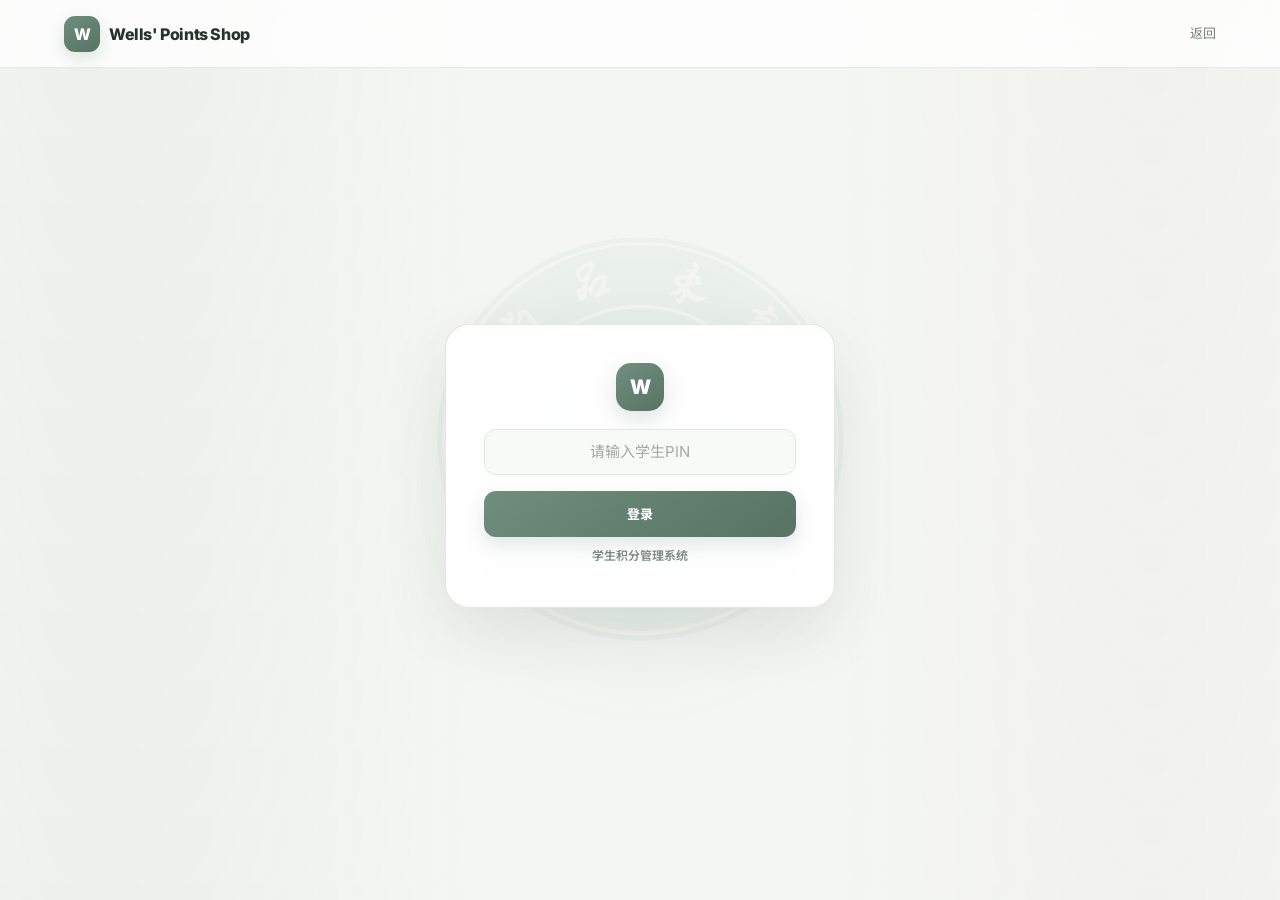
==== commit 75eb43a5: "Add files via upload" ====
--- a/student.html
+++ b/student.html
@@ -4,7 +4,7 @@
   <meta charset="UTF-8">
   <meta name="viewport" content="width=device-width, initial-scale=1.0">
   <title>我的积分 · Wells' Points Shop</title>
-  <link rel="stylesheet" href="css/style.css?v=points-features-v1">
+  <link rel="stylesheet" href="css/style.css?v=1.2">
 </head>
 <body>
   <header class="topbar">
@@ -450,6 +450,6 @@
   © 2026 Wells. All Rights Reserved.
 
 </footer>
-  <script type="module" src="js/student.js?v=points-features-v1"></script>
+  <script type="module" src="js/student.js?v=1.2"></script>
 </body>
 </html>
--- a/css/style.css
+++ b/css/style.css
@@ -219,7 +219,8 @@
 .redemption-row strong{display:block}
 .point-record-row small,
 .redemption-row small{display:block;margin-top:4px;color:var(--muted)}
-.point-positive{white-space:nowrap}
+.point-positive{white-space:nowrap}
+.point-negative{color:#bd6262;white-space:nowrap}
 .reward-shelf{display:grid;grid-template-columns:repeat(
       auto-fill,
       minmax(190px, 1fr)
@@ -582,8 +583,9 @@
 #panel-points .form-card{display:grid;grid-template-columns:1fr 1fr;column-gap:22px;row-gap:17px;align-items:start}
 #panel-points .form-card #studentArea{grid-column:1 / -1}
 #panel-points .form-card > label{min-width:0}
-#panel-points .form-card input,
-#panel-points .form-card select{width:100%;box-sizing:border-box}
+#panel-points .form-card input,
+#panel-points .form-card select{width:100%;box-sizing:border-box}
+#customPointsField .field-hint{display:block;color:var(--muted);font-size:11px;font-weight:500;line-height:1.5}
 #panel-points .form-card
 label.full{grid-column:1 / -1}
 #savePoint{min-height:44px;grid-column:1 / -1}
@@ -615,9 +617,13 @@
       #597566
     );box-shadow:0 16px 34px
     rgba(86, 115, 99, 0.18)}
-.student-points-box span{color:rgba(255,255,255,.76);font-size:12px;font-weight:700;letter-spacing:.03em}
-.student-points-box strong{display:block;width:100%;margin:7px 0 6px;color:#ffffff !important;font-size:clamp(44px, 5vw, 58px);line-height:.95;font-weight:850;letter-spacing:-.045em;text-align:right}
-.student-points-box small{color:rgba(255,255,255,.68);font-size:10px}
+.student-points-box span{color:rgba(255,255,255,.76);font-size:12px;font-weight:700;letter-spacing:.03em}
+.student-points-box strong{display:block;width:100%;margin:7px 0 6px;color:#ffffff !important;font-size:clamp(44px, 5vw, 58px);line-height:.95;font-weight:850;letter-spacing:-.045em;text-align:right}
+.student-points-box small{color:rgba(255,255,255,.68);font-size:10px}
+.daily-points-stat{width:100%;display:grid;grid-template-columns:minmax(0,1fr) auto auto;align-items:baseline;gap:5px;margin-top:12px;padding-top:10px;border-top:1px solid rgba(255,255,255,.18)}
+.daily-points-stat span{font-size:10px;font-weight:650;letter-spacing:0}
+.daily-points-stat strong{display:inline;width:auto;margin:0;color:#fff !important;font-size:18px;line-height:1;font-weight:800;letter-spacing:-.02em;text-align:right;text-shadow:none}
+.daily-points-stat small{font-size:9px;white-space:nowrap}
 @media (max-width: 600px){
   .student-points-box{min-width:0;width:100%;min-height:135px;padding:20px 22px}
 }
